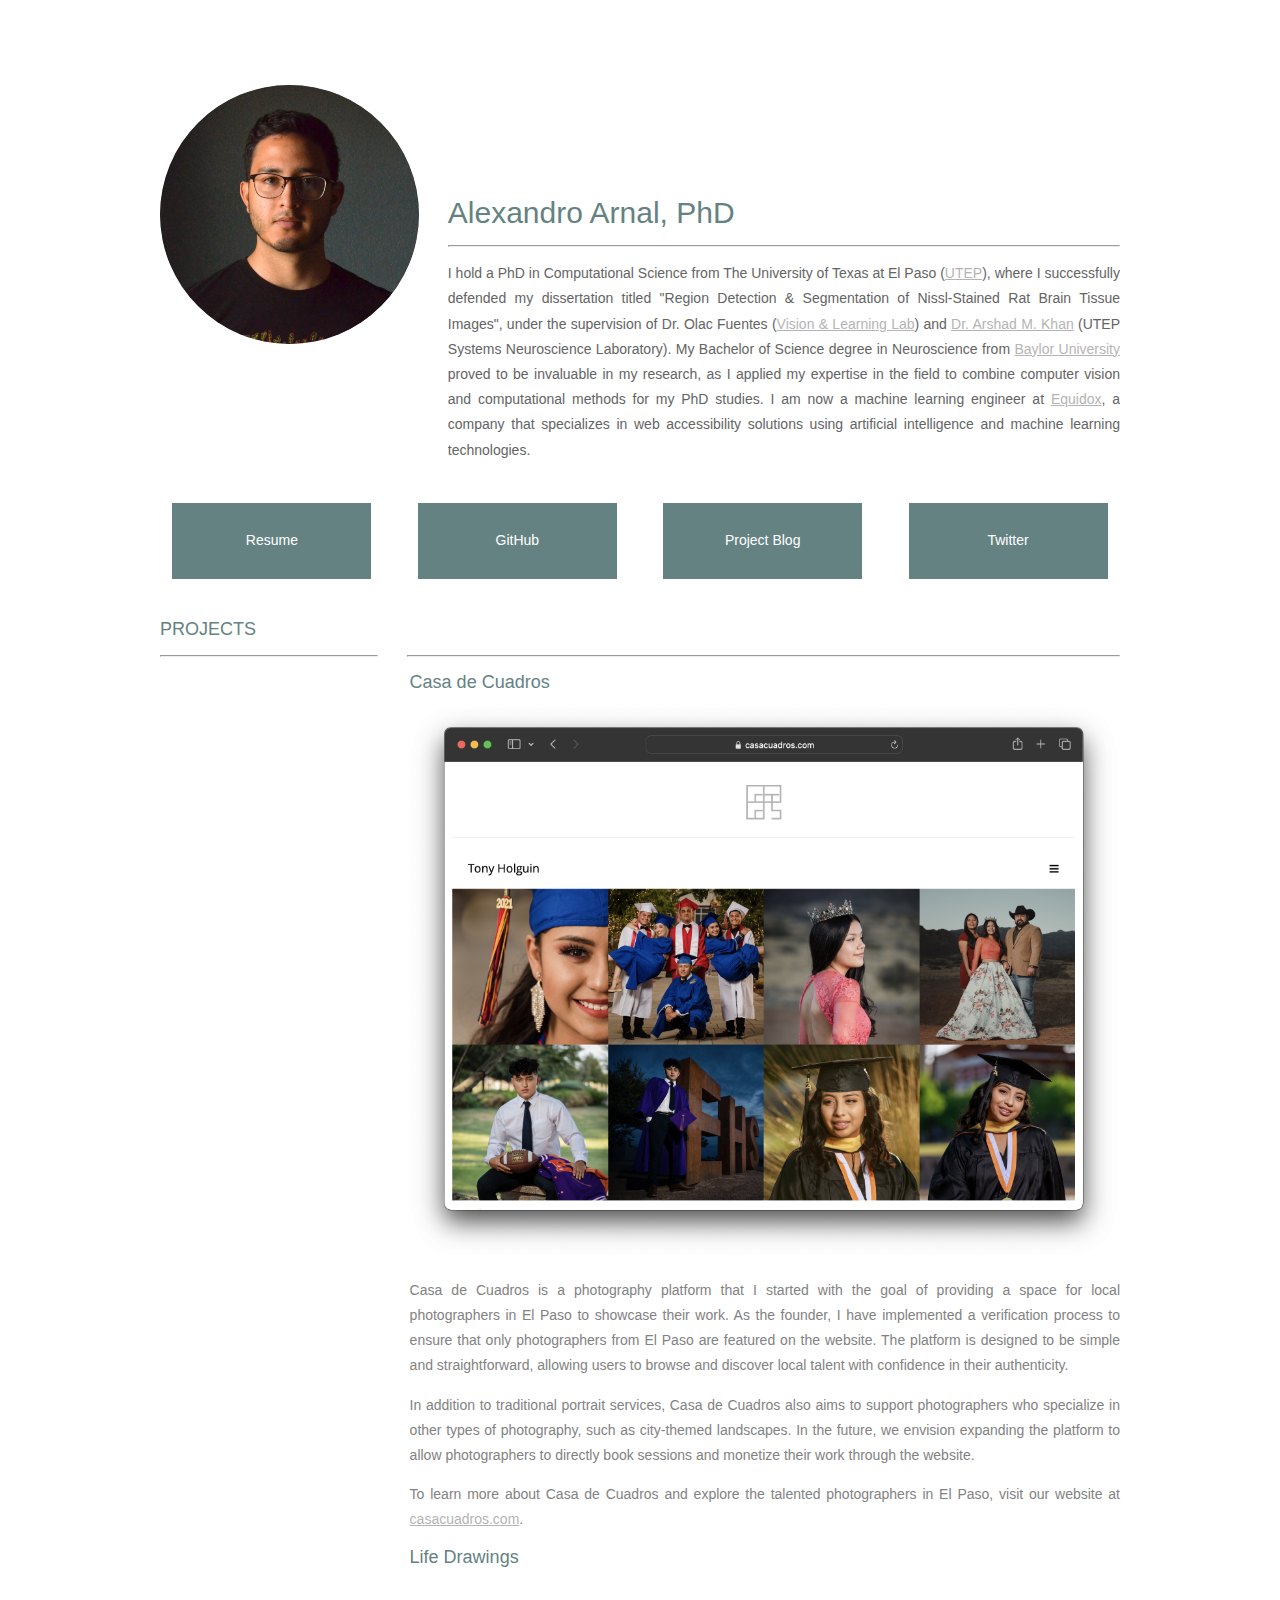
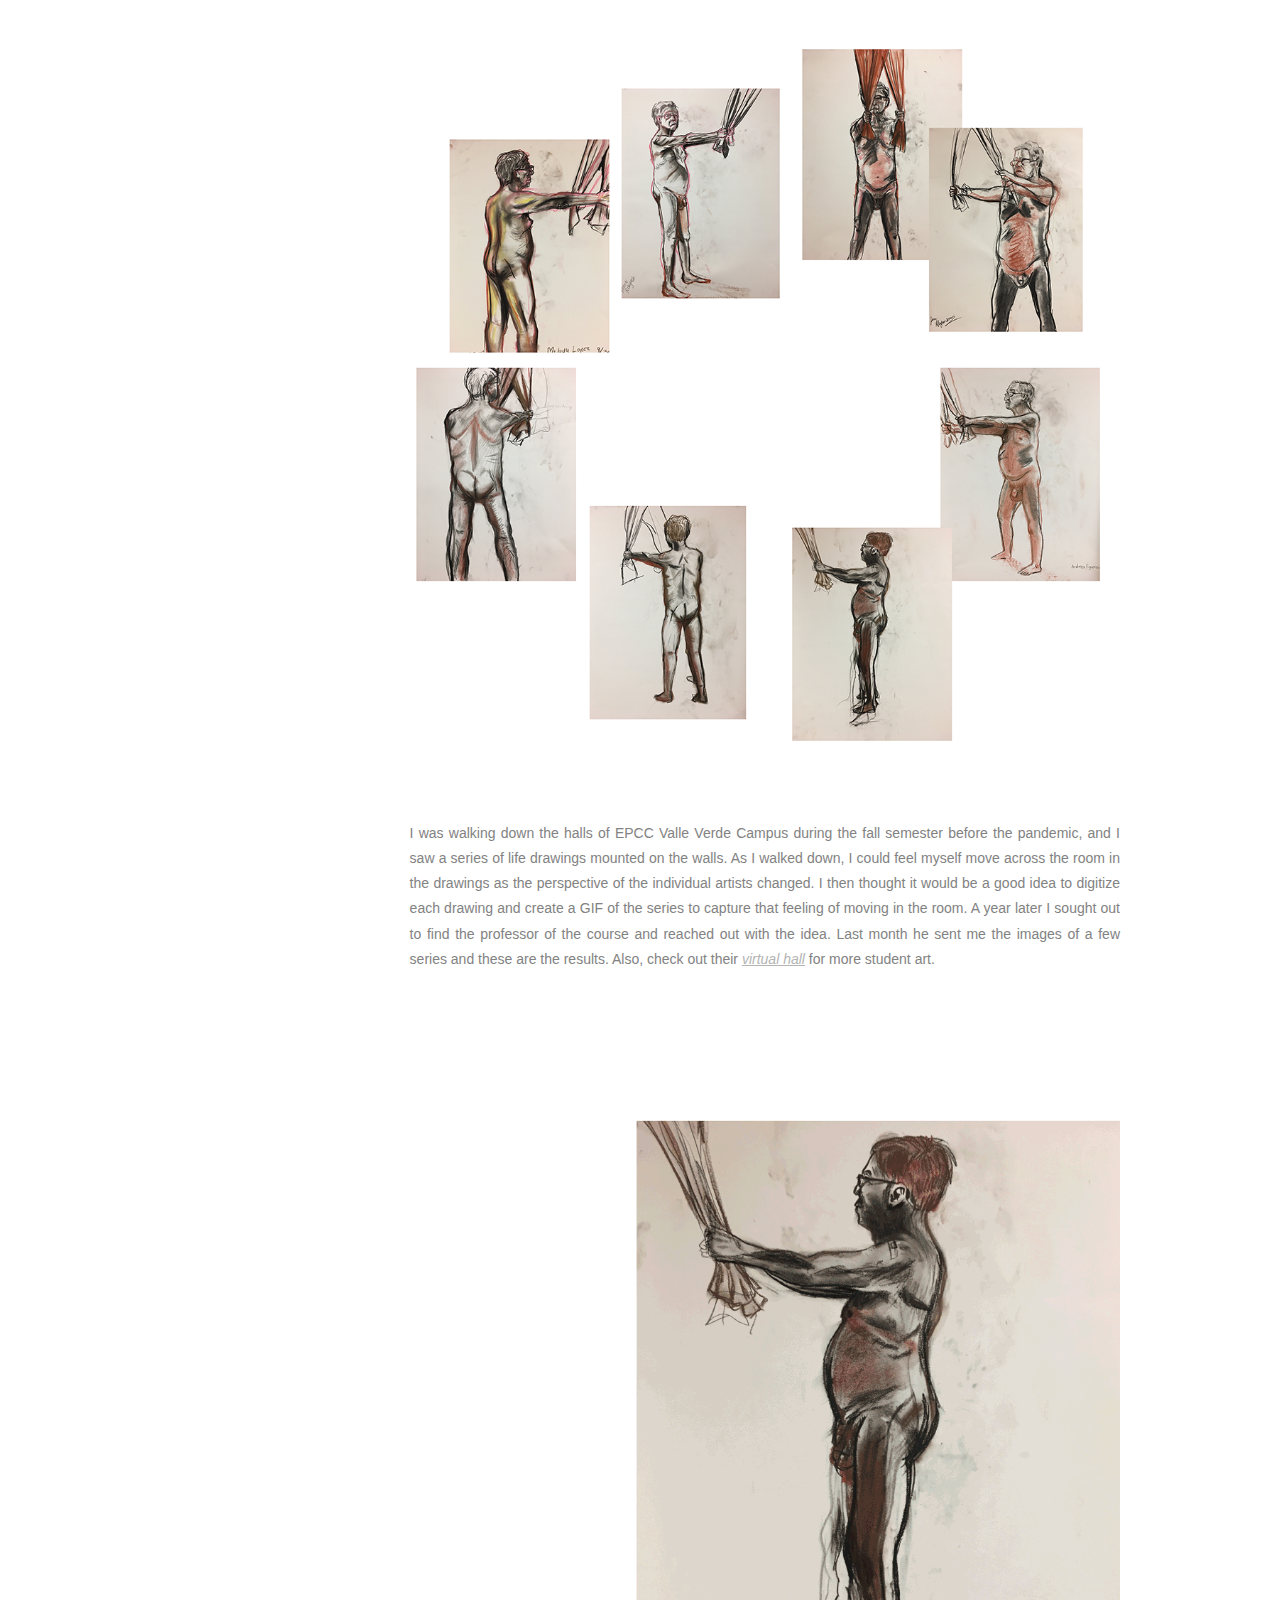
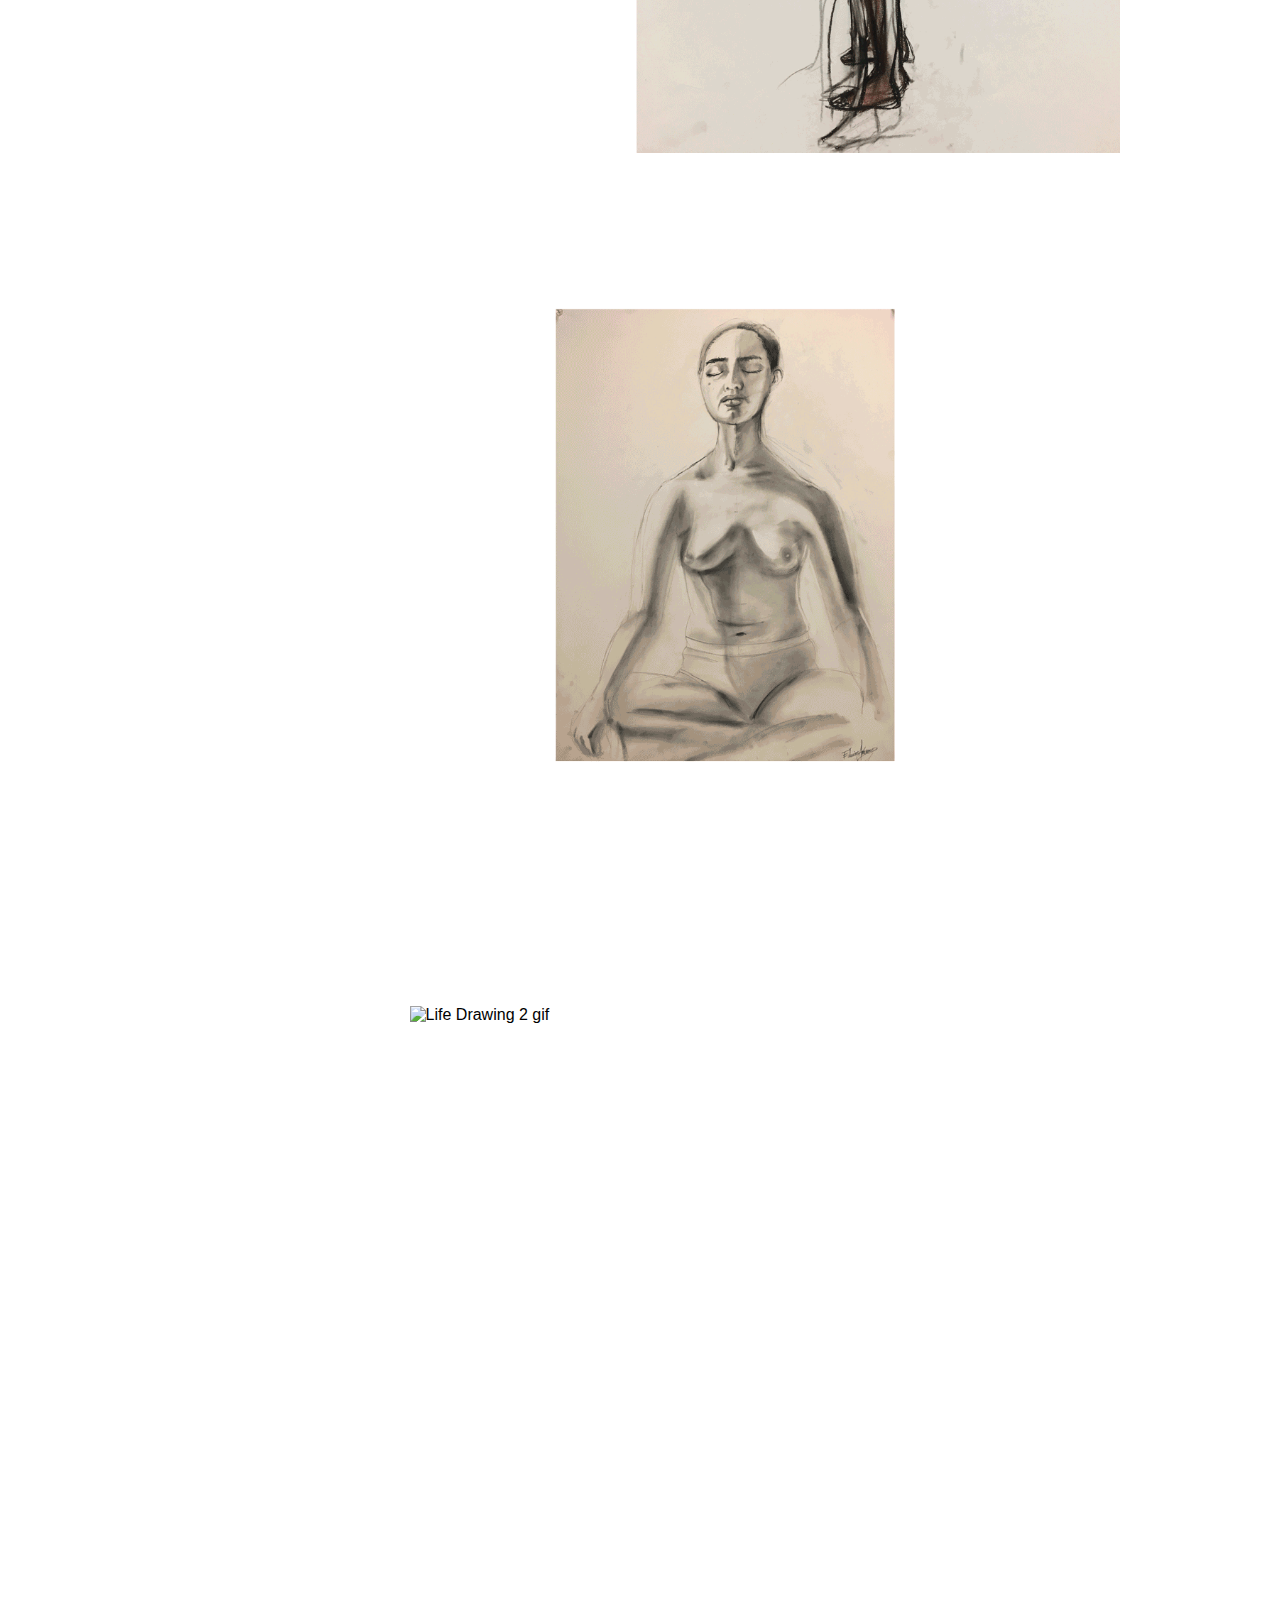
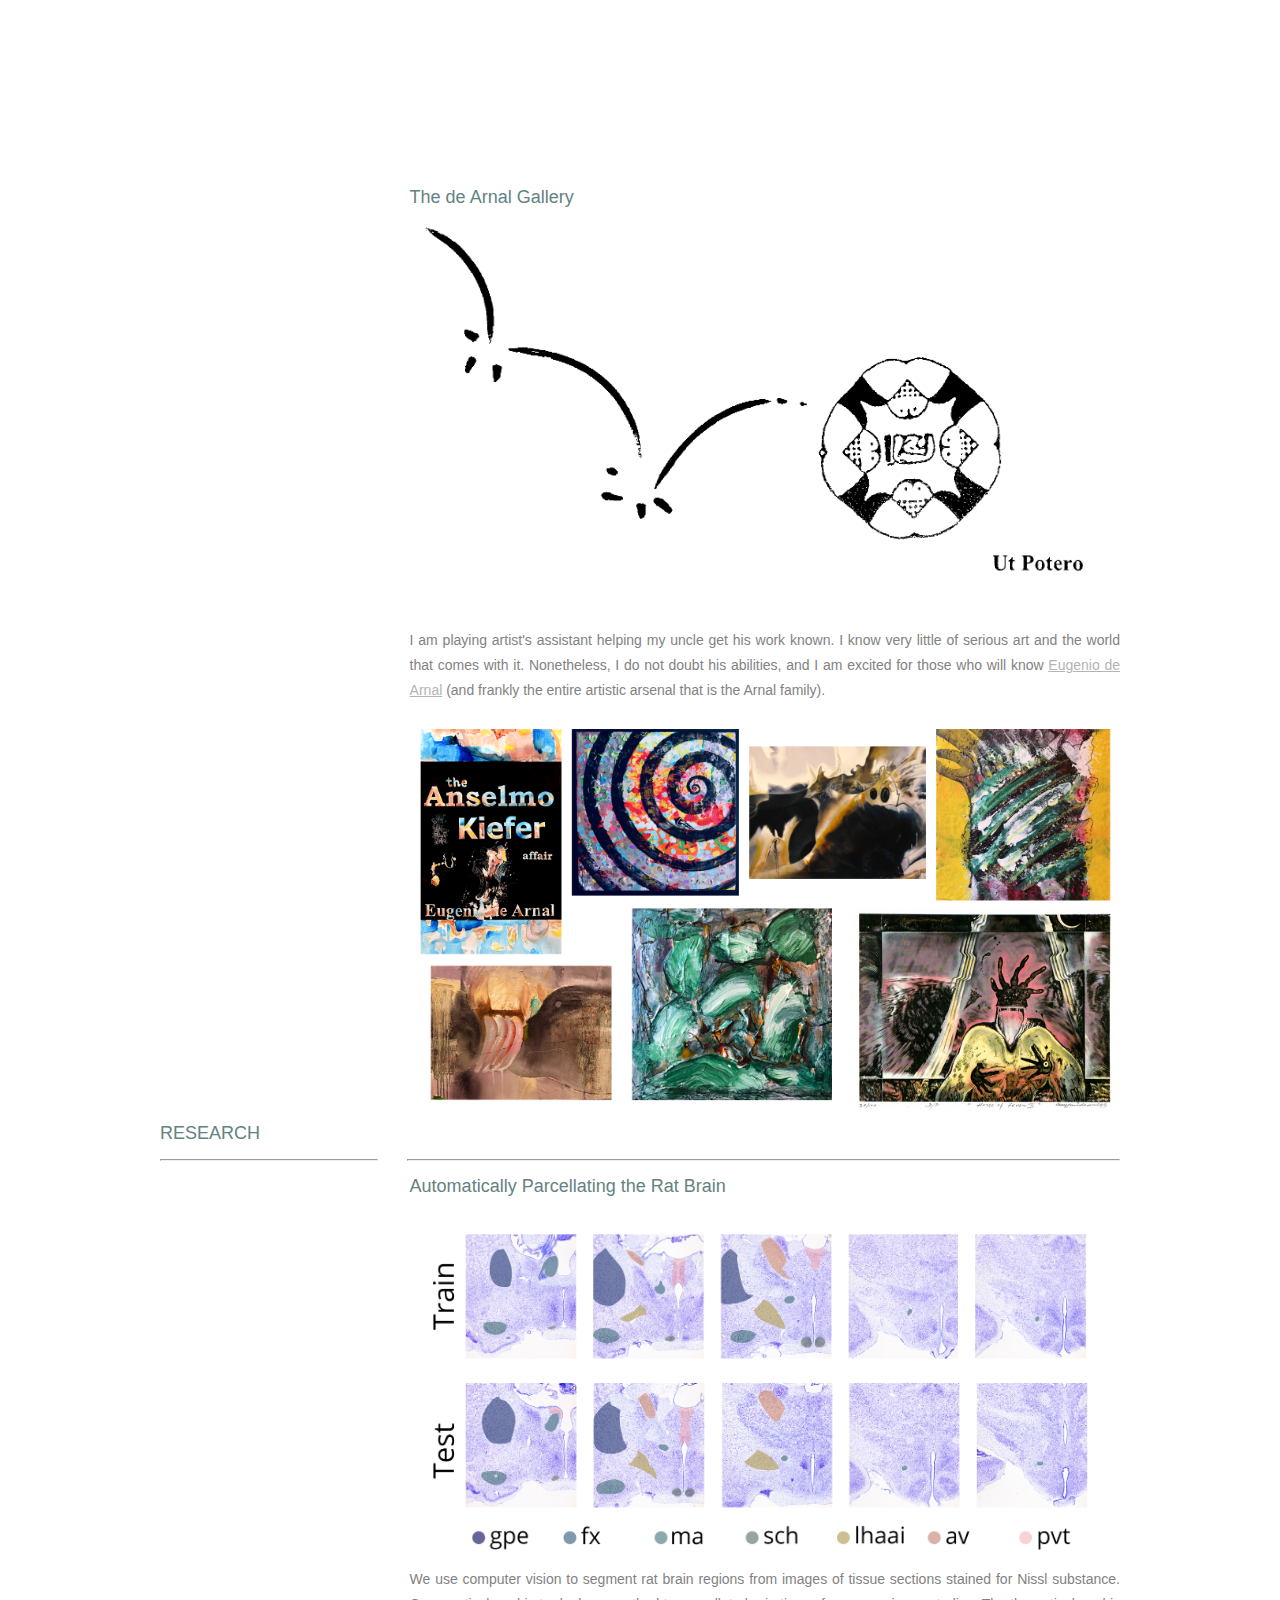
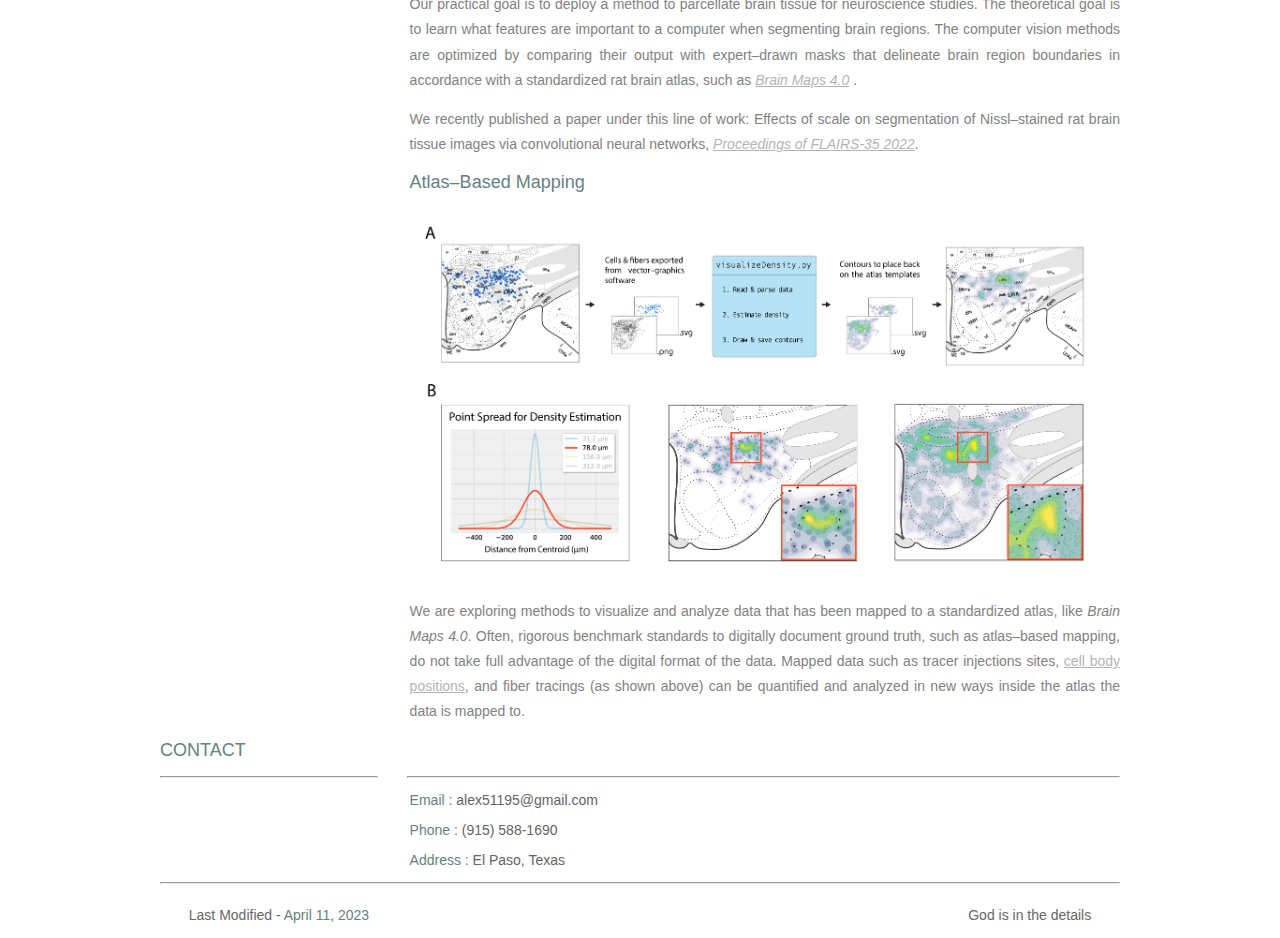
==== index.html @ e26109f3 "fixed image size" ====
<!doctype html>
<html>

<head>

  <!-- Global site tag (gtag.js) - Google Analytics -->
  <script async src="https://www.googletagmanager.com/gtag/js?id=G-720N0DC51M"></script>
  <script>
    window.dataLayer = window.dataLayer || [];
    function gtag() { dataLayer.push(arguments); }
    gtag('js', new Date());

    gtag('config', 'G-720N0DC51M');
  </script>

  <meta charset="UTF-8">
  <meta name="viewport" content="width=device-width, initial-scale=1">
  <meta property="og:title" content="Alexandro Arnal, PhD">
  <meta property="og:description" content="Photography platform for local photographers in El Paso">
  <meta property="og:image" content="icon_full_small.png">
  <meta property="og:image:width" content="1000">
  <meta property="og:image:height" content="630">
  <meta property="og:url" content="https://casacuadros.com">
  <meta property="og:type" content="website">
  
  <title>Alexandro Arnal, PhD</title>
  <link href="aboutPageStyle.css" rel="stylesheet" type="text/css">
  <link rel="icon" type="image/png" href="icon smaller.png">
  <link rel="shortcut icon" type="image/png" href="icon small.png">
  <!--The following script tag downloads a font from the Adobe Edge Web Fonts server for use within the web page. We recommend that you do not modify it.-->
  <script>var __adobewebfontsappname__ = "dreamweaver"</script>
  <script src="http://use.edgefonts.net/montserrat:n4:default;source-sans-pro:n2:default.js"
    type="text/javascript"></script>

  <!--The following script adds a crop to the profile image-->
  <style>
    .profilePhoto {
      width: 200px;
      /* Set the desired width and height for the masked element */
      height: 200px;
      overflow: hidden;
      /* Hide any overflow outside of the masked element */
      border-radius: 50%;
      /* Set the border-radius to 50% to create a circular shape */
      position: relative;
      /* Set the position to relative so that the clipped image stays within the div */
      background-color: transparent;
    }

    .profilePhoto img {
      width: 100%;
      /* Make the image cover the entire div */
      height: 100%;
      object-fit: cover;
      /* Ensure the image maintains its aspect ratio while covering the entire div */
      clip-path: circle(50%);
    }

    .projects4 img {
      max-width: 100%; /* Change this value to a percentage that fits your desired layout */
      margin: auto;
    }
    
  </style>
</head>


<body>
  <!-- Header content -->
  <header>
    <!--  <div class="profileLogo"> 
    <!-- Profile logo. Add a img tag in place of <span>. -->
    <p class="logoPlaceholder">
      <!-- <img src="logoImage.png" alt="sample logo"> --><span>LOGO</span>
    </p>
    <!--  </div>-->
    <div class="profilePhoto">
      <!-- Profile photo -->
      <img src="profilepic1.jpg" alt="Portrait of a man">
    </div>
    <!-- Identity details -->
    <section class="profileHeader">
      <h1>Alexandro Arnal, PhD</h1>
      <!--<h3>God is in the Details</h3>-->
      <hr>
      <p>I hold a PhD in Computational Science from The University of Texas at El Paso (<a href="https://www.utep.edu"
          target="_blank">UTEP</a>), where I successfully defended my dissertation titled "Region Detection &
        Segmentation of Nissl-Stained Rat Brain Tissue Images", under the supervision of Dr. Olac Fuentes (<a
          href="http://vll.cs.utep.edu/index.html" target="_blank">Vision & Learning Lab</a>) and <a
          href="http://works.bepress.com/arshad_m_khan/" target="_blank">Dr. Arshad M. Khan</a> (UTEP Systems
        Neuroscience Laboratory). My Bachelor of Science degree in Neuroscience from <a
          href="https://www.baylor.edu/psychologyneuroscience/" target="_blank">Baylor University</a> proved to be
        invaluable in my research, as I applied my expertise in the field to combine computer vision and computational
        methods for my PhD studies. I am now a machine learning engineer at <a href="https://equidox.co"
          target="_blank">Equidox</a>, a company that specializes in web accessibility solutions using artificial
        intelligence and machine learning technologies.</p>
    </section>

    <!-- Links to Social network accounts -->
    <!--aside class="socialNetworkNavBar"> 
    <div class="socialNetworkNav"> 
      <!-- Add a Anchor tag with nested img tag here -->
    <!--img src="profilepic1.jpg" alt="sample"> </div>
    <div class="socialNetworkNav"> 
      <!-- Add a Anchor tag with nested img tag here -->
    <!--img src="profilepic1.jpg"  alt="sample"> </div>
    <div class="socialNetworkNav"> 
      <!-- Add a Anchor tag with nested img tag here -->
    <!--img src="profilepic1.jpg"  alt="sample"> </div>
    <div class="socialNetworkNav"> 
      <!-- Add a Anchor tag with nested img tag here -->
    <!--img src="profilepic1.jpg"  alt="sample"> </div>
  </aside-->

  </header>
  <!-- content -->
  <section class="mainContent">
    <!-- Contact details -->
    <!-- Links to expore your past projects and download your CV -->
    <aside class="externalResourcesNav">
      <div class="externalResources" style="cursor: pointer;"
        onclick="window.location='https://latente.io/Alex_Arnal_Resume.pdf';" title="Download Resume Link">
        <a>Resume</a>
      </div>
      <span class="stretch"></span>
      <div class="externalResources" style="cursor: pointer;" onclick="window.location='https://github.com/alexarnal';"
        title="GitHub Link"><a>GitHub</a></div>
      <span class="stretch"></span>
      <div class="externalResources" style="cursor: pointer;"
        onclick="window.location='https://sites.google.com/view/project-blogs/blogs';" title="Project Blog Link">
        <a>Project Blog</a>
      </div>
      <span class="stretch"></span>
      <div class="externalResources" style="cursor: pointer;"
        onclick="window.location='https://twitter.com/alexandroarnal';" title="Twitter Link"> <a>Twitter</a> </div>
    </aside>
    <!-- Previous experience details -->
    <!-- <section class="section2">
	  <h2 class="sectionTitle">Videos</h2>
      <hr class="sectionTitleRule">
      <hr class="sectionTitleRule2">
	  <article class="section2Content">
      <div class="responsive">
	  	  <iframe src="https://player.vimeo.com/video/383489993" width="640" height="360" frameborder="0" allow="autoplay; fullscreen" allowfullscreen></iframe>
      </div>
      <div class="responsive">
        <iframe src="https://player.vimeo.com/video/386391937" width="640" height="360" frameborder="0" allow="autoplay; fullscreen" allowfullscreen></iframe>
      </div>
      <div class="responsive">
        <iframe width="640" height="360" src="https://www.youtube.com/embed/BCfzxl6-Dtk" frameborder="0" allow="accelerometer; autoplay; clipboard-write; encrypted-media; gyroscope; picture-in-picture" allowfullscreen></iframe>
      </div>
		
		<!--<iframe width="640" height="380" src="https://www.youtube.com/embed/BCfzxl6-Dtk?controls=0" frameborder="0" allow="accelerometer; autoplay; clipboard-write; encrypted-media; gyroscope; picture-in-picture" allowfullscreen></iframe> --
	  </article>
  </section> -->

    <section class="section2">
      <h2 class="sectionTitle">Projects</h2>
      <hr class="sectionTitleRule">
      <hr class="sectionTitleRule2">
      <!-- Second Title & company details  -->
      <article class="section2Content">
        <h2 class="sectionContentTitle">Casa de Cuadros</h2>
        <div class="projects4">
          <img src="casadecuadros.png" alt="Images with segmented brain regions">
        </div>
        <p class="sectionContent">Casa de Cuadros is a photography platform that I started with the goal of providing a
          space for local photographers in El Paso to showcase their work. As the founder, I have implemented a
          verification process to ensure that only photographers from El Paso are featured on the website. The platform
          is designed to be simple and straightforward, allowing users to browse and discover local talent with
          confidence in their authenticity.</p>
        <p class="sectionContent">In addition to traditional portrait services, Casa de Cuadros also aims to support
          photographers who specialize in other types of photography, such as city-themed landscapes.
          In the future, we envision expanding the platform to allow photographers to directly book sessions and
          monetize their work through the website.</p>
        <p class="sectionContent">To learn more about Casa de Cuadros and explore the talented photographers in El Paso,
          visit our website at <a href="https://casacuadros.com" target="_blank">casacuadros.com</a>.</p>
      </article>

      <article class="section2Content">
        <h2 class="sectionContentTitle">Life Drawings</h2>
        <div class="projects">
          <img src="Set-3.png" alt="Life Drawing 1 Circle">
        </div>
        <p class="sectionContent">
          I was walking down the halls of EPCC Valle Verde Campus during the fall semester before the pandemic, and I
          saw a series of life drawings mounted on the walls. As I walked down, I could feel myself move across the room
          in the drawings as the perspective of the individual artists changed. I then thought it would be a good idea
          to digitize each drawing and create a GIF of the series to capture that feeling of moving in the room. A year
          later I sought out to find the professor of the course and reached out with the idea. Last month he sent me
          the images of a few series and these are the results. Also, check out their <a
            href="https://othercreature.wixsite.com/mysite" target="_blank"><i>virtual hall</i></a> for more student
          art.
        </p>
        <div class="projects">
          <img src="Set-3.gif" alt="Life Drawing 3 gif">
        </div>
        <div class="projects">
          <img src="Set-1.gif" alt="Life Drawing 1 gif">
        </div>
        <div class="projects">
          <img src="Set-2.gif" alt="Life Drawing 2 gif">
        </div>

        <!--<iframe width="640" height="380" src="https://www.youtube.com/embed/BCfzxl6-Dtk?controls=0" frameborder="0" allow="accelerometer; autoplay; clipboard-write; encrypted-media; gyroscope; picture-in-picture" allowfullscreen></iframe> -->
      </article>

      <article class="section2Content">
        <h2 class="sectionContentTitle">The de Arnal Gallery</h2>
        <div class="projects3">
          <img src="ut potero copy.png" alt="ut potero">
        </div>
        <p class="sectionContent">
          I am playing artist's assistant helping my uncle get his work known. I know very little of serious art and the
          world that comes with it. Nonetheless, I do not doubt his abilities, and I am excited for those who will know
          <a href="https://thedearnalgallery.com" target="_blank">Eugenio de Arnal</a> (and frankly the entire artistic
          arsenal that is the Arnal family).
        </p>
        <div class="projects3">
          <img src="deArnal1.png" alt="deArnal's Work">
        </div>


        <!--<iframe width="640" height="380" src="https://www.youtube.com/embed/BCfzxl6-Dtk?controls=0" frameborder="0" allow="accelerometer; autoplay; clipboard-write; encrypted-media; gyroscope; picture-in-picture" allowfullscreen></iframe> -->
      </article>

    </section>

    <section class="section2">
      <h2 class="sectionTitle">Research</h2>
      <hr class="sectionTitleRule">
      <hr class="sectionTitleRule2">
      <!-- First Title & company details  -->
      <article class="section2Content">
        <h2 class="sectionContentTitle">Automatically Parcellating the Rat Brain</h2>
        <div class="projects1">
          <img src="parcel_set.png" alt="Images with segmented brain regions">
        </div>
        <p class="sectionContent"> We use computer vision to segment rat brain regions from images of tissue sections
          stained for Nissl substance. Our practical goal is to deploy a method to parcellate brain tissue for
          neuroscience studies. The theoretical goal is to learn what features are important to a computer when
          segmenting brain regions. The computer vision methods are optimized by comparing their output with
          expert–drawn masks that delineate brain region boundaries in accordance with a standardized rat brain atlas,
          such as <a href="http://larrywswanson.com/?page_id=901" target="_blank"><i>Brain Maps 4.0</i></a> . </p>
        <p class="sectionContent"> We recently published a paper under this line of work: Effects of scale on
          segmentation of Nissl–stained rat brain tissue images via convolutional neural networks,
          <a href="https://tlhlxojs02-prd.flvc.org/FLAIRS/article/view/130727" title="Arnal, 2022"><i>Proceedings of
              FLAIRS-35 2022</i></a>.
        </p>

      </article>
      <!-- Second Title & company details  -->
      <article class="section2Content">
        <h2 class="sectionContentTitle">Atlas–Based Mapping</h2>
        <div class="projects2">
          <img src="densityMapFlow.png" alt="Images with segmented brain regions">
        </div>
        <p class="sectionContent"> We are exploring methods to visualize and analyze data that has been mapped to a
          standardized atlas, like <i>Brain Maps 4.0</i>. Often, rigorous benchmark standards to digitally document
          ground truth, such as atlas–based mapping, do not take full advantage of the digital format of the data.
          Mapped data such as tracer injections sites, <a href="https://firstflaskapparnal.herokuapp.com"
            target="_blank">cell body positions</a>, and fiber tracings (as shown above) can be quantified and analyzed
          in new ways inside the atlas the data is mapped to.</p>
      </article>
      <!--article class="section2Content">
      <h2 class="sectionContentTitle"><a href="https://sites.google.com/view/project-blogs/" target="_blank">View Project Blog</a></h2>
    </article-->
      <!-- Replicatde the above Div block to add more title and company details -->

    </section>

    <section class="section1">
      <h2 class="sectionTitle">Contact</h2>
      <hr class="sectionTitleRule">
      <hr class="sectionTitleRule2">
      <div class="section1Content">
        <p><span>Email :</span> alex51195@gmail.com</p>
        <p><span>Phone :</span> (915) 588-1690</p>
        <p><span>Address :</span> El Paso, Texas</p>
      </div>
    </section>
  </section>
  <footer>
    <hr>
    <p class="footerDisclaimer">Last Modified - <span>April 11, 2023</span></p>
    <p class="footerNote">God is in the details</p>
  </footer>
</body>

</html>
---- aboutPageStyle.css ----
@charset "utf-8";
/* Global Styles */

body {
	margin-left: auto;
	margin-right: auto;
	width: 92%;
	max-width: 960px;
	padding-left: 2.275%;
	padding-right: 2.275%;
}
a:link {
  color: rgba(180,180,180,1.00);
}

/* visited link */
a:visited {
  color: rgba(100,130,130,1.00);
}

/* mouse over link */
a:hover {
  color: rgba(100,100,100,1.00);
}

/* selected link */
a:active {
  color: blue;
}
/* Header */
header {
	text-align: center;
	display: block;
}
header .profileLogo .logoPlaceholder {
	background-color: rgba(100,100,100,1.00);
	width: 187px;
	text-align: center;
}
header .logoPlaceholder span {
	width: 80px;
	height: 22px;
	font-family: 'ProximaNova', sans-serif;
	color: rgba(255,255,255,1.00);
	font-size: 30px;
	font-weight: 100;/*700*/
	line-height: 53px;
}
header .profilePhoto {
	background-color: rgba(100,100,100,1.00);
	width: 259px;
	border-radius: 50%;
	height: 259px;
	clear: both;
}
header .profileHeader h1 {
	font-family: 'ProximaNova', sans-serif;
	color: rgba(100,130,130,1.00);
	font-size: 30px;
	font-weight: 100;/*700*/
	line-height: 24px;
}
header .profileHeader h3 {
	font-family: sans-serif;
	color: rgba(100,100,100,1.00);
	font-size: 16px;
	font-weight: 100;/*700*/
	line-height: 24px;
}
hr {
	background-color: rgba(100,100,100,1.00);
	height: 0.01px;
}
header .profileHeader p {
	font-family: sans-serif;
	color: rgba(100,100,100,1.00);
	font-size: 14px;
	font-weight: 100;/*400*/
	line-height: 1.8;
	overflow-y: auto;
}
header .socialNetworkNavBar {
	text-align: center;
	display: block;
	margin-top: 60px;
	clear: both;
}
header .socialNetworkNavBar .socialNetworkNav {
	border-radius: 50%;
	cursor: pointer;
}
header .socialNetworkNavBar .socialNetworkNav img:hover {
	opacity: 0.5;
}
.responsive {
  position: relative;
  width: 100%;
  height: 0;
  padding-bottom: 56.25%; 
  margin-bottom:5%;
  margin-top:5%; /* 16:9 Aspect Ratio (divide 9 by 16 = 0.5625) */
}



/* Then style the iframe to fit in the container div with full height and width */
.responsive iframe {
  position: absolute;
  width: 100%;
  height: 100%;
}

.projects {
  position: relative;
  width: 100%;
  height: auto;
  padding-bottom: 100%;
  margin-bottom:10%;
  margin-top:10%;
}
.projects img {
  position: absolute;
  width: 100%;
  height: auto; /* = width for a 1:1 aspect ratio */
  
}

.projects1 {
  position: relative;
  width: 100%;
  
  padding-bottom: 48%;
}
.projects1 img {
  position: absolute;
  width: 100%;
  height: auto; /* = width for a 1:1 aspect ratio */
  
}

.projects2 {
  position: relative;
  width: 100%;
  
  padding-bottom: 53%;
}
.projects2 img {
  position: absolute;
  width: 100%;
  height: auto; /* = width for a 1:1 aspect ratio */
  
}

.projects3 {
  position: relative;
  width: 100%;
  padding-bottom: 55%;
}
.projects3 img {
  position: absolute;
  width: 100%;
  height: auto; /* = width for a 1:1 aspect ratio */
  
}

/* Main Content sections */
.mainContent .section1 {
	display: block;
}
.section1 .sectionTitle, .section2 .sectionTitle {
	font-family: 'ProximaNova', sans-serif;
	color: rgba(100,130,130,1.00);
	font-size: 18px;
	font-weight: 100;/*700*/
	text-transform: uppercase;
}
.section1 .sectionTitleRule, .section2 .sectionTitleRule {
	margin: 0 3% 0 0;
	float: left;
	clear: both;
}
.section1 .sectionTitleRule2, .section2 .sectionTitleRule2 {
	background-color: rgba(100,100,100,1.00);/*208,207,207*/
	height: 0.01px;
	padding: 0px;
}
.mainContent .section1 .section1Content {
	font-family: ProximaNova;
	font-size: 14px;
	font-weight: 100;
	color: rgba(100,100,100,1.00);
}
.mainContent .section1 .section1Content span {
	color: rgba(100,130,130,1.00);
	font-family: sans-serif;
}
.section2 .sectionContentTitle {
	font-family: sans-serif;
	color: rgba(100,130,130,1.00);
	font-size: 18px;
	font-weight: 300;/*700*/
}
.section2 .sectionContentSubTitle {
	font-family: sans-serif;
    
	/*color: rgba(146,146,146,1.00);*/
	color: rgba(100,130,130,1.00);
	font-size: 14px;
	font-weight: 100;/*400*/
}
.section2 .sectionContent {
	font-family: sans-serif;
	color: rgba(130,130,130,1.00);
	font-size: 14px;
	font-weight: 100;/*400*/
	line-height: 1.8;
  text-align: justify
}
.mainContent {
	display: block;
  
}
.mainContent .externalResourcesNav .externalResources {
	background-color: rgba(100,130,130,1.00);
	display: inline-block;
	text-align: center;
	margin-top: 0px;
	padding-top: 3%;
	cursor: pointer;
}
.mainContent .externalResourcesNav .externalResources:hover {
	background-color: rgba(153,153,153,1.00);
}
.externalResourcesNav .externalResources a {
	font-family: 'ProximaNova', sans-serif;
	color: rgba(255,255,255,1.00);
	font-size: 14px;
	font-weight: 100;/*400*/
	line-height: 18px;
	text-decoration: none;
}
.stretch {
	content: '';
	display: inline-block;
	margin-left: 2%;
	margin-right: 2%;
  
}
/* Footer */
footer .footerDisclaimer {
	font-family: sans-serif;
	font-size: 14px;
	line-height: 18px;
	color: rgba(104,103,103,1.00);
	font-weight: 100;/*700*/
}
footer .footerDisclaimer span {
	color: rgba(100,130,130,1.00);
	font-weight: 100;/*400*/
}
footer .footerNote {
	font-family: sans-serif;
	font-size: 14px;
	line-height: 18px;
	color: rgba(104,103,103,1.00);
	font-weight: 100;/*700*/
}
footer .footerNote span {
	color: rgba(181,178,178,1.00);
	font-weight: 100;/*400*/
}

/* Media query for Mobile devices*/
@media only screen and (min-width : 285px) and (max-width : 480px) {
/* Header */
header {
	width: 100%;
	float: none;
  
}
header .profileLogo .logoPlaceholder {
	display: inline-block;
}
header .profilePhoto {
	display: inline-block;
}
header .profileHeader {
	text-align: center;
	margin-top: 10%;
  
}
header .profileHeader p {
	text-align: justify
}
header .socialNetworkNavBar {
	text-align: center;
	display: block;
	margin-top: 60px;
	clear: both;
	margin-bottom: 15%;
}
header .socialNetworkNavBar .socialNetworkNav {
	width: 60px;
	height: 60px;
	display: inline-block;
	margin-right: 23px;
}

/* Main content sections */
.mainContent .section1 {
	text-align: center;
	margin-bottom: 10%;
}
.section1 .section1Title, .section2 .section1Title {
	text-align: center;
}
.section1 .sectionTitleRule, .section2 .sectionTitleRule {
	width: 100%;
}
.section1 .sectionTitleRule2, .section2 .sectionTitleRule2 {
	display: none;
}
.mainContent .section1 .section1Content {
	display: inline-block;
	text-align: left;
	font-family: sans-serif;
}
.mainContent .section2 {
	display: block;
	text-align: center;
}
.section2 .section2Content {
	margin-top: 10%;
	text-align: justify;
	margin-bottom: 10%;
}
.mainContent .externalResourcesNav {
	margin-bottom: 10%;
}
.mainContent .externalResourcesNav .externalResources {
	width: 100%;
	height: 35px;
  
}
/* Footer */
footer {
	display: block;
	text-align: center;
	font-family: sans-serif;
}
}

/* Media Query for Tablets */
@media only screen and (min-width : 481px) and (max-width : 1024px) {
/* Header */
header {
	width: 100%;
	float: none;
}
header .profileLogo .logoPlaceholder {
	display: inline-block;
	font-family: 'ProximaNova', sans-serif;
  
}
header .profilePhoto {
	float: left;
	clear: both;
	margin-right: 3%;
	margin-top: 5%;
}
header .profileHeader {
	text-align: justify;
	margin-top: 7%;
}
header .socialNetworkNavBar .socialNetworkNav {
	width: 74px;
	height: 74px;
	display: inline-block;
	margin-right: 23px;
}
/* Main content and sections */
.section1 .section1Title, .section2 .section1Title {
	text-align: center;
}
.section1 .sectionTitleRule, .section2 .sectionTitleRule {
	width: 100%;
}
.section1 .sectionTitleRule2, .section2 .sectionTitleRule2 {
	display: none;
}
.mainContent .section1 .section1Content {
	display: block;
	margin: 0% 0% 0% 20%;
	font-family: sans-serif;
	margin-top: 5%;
	margin-bottom: 5%;
}
.mainContent .section2 {
	clear: both;
}
.section2 .section2Content {
	padding: 0px;
	margin-left: 20%;
	font-family: sans-serif;
	margin-top: 5%;
	margin-bottom: 5%;
}
.mainContent .externalResourcesNav {
	margin-left: 20%;
	margin-top: 40px;
	margin-bottom: 40px;
	text-align: center;
	padding-top: 0px;
	clear: both;
}
.mainContent .externalResourcesNav .externalResources {
	width: 199px;
	height: 48px;
	margin-top: 5%;
}
/* Footer */
footer .footerDisclaimer {
	float: left;
	margin-left: 3%;
	font-family: sans-serif;
}
footer .footerNote {
	float: right;
	margin-right: 3%;
	font-family: sans-serif;
}
}

/* Desktops and laptops  */
@media only screen and (min-width:1025px) {
/* Header */
header .profileLogo .logoPlaceholder {
	float: left;
	margin-bottom: 50px;
}
header .profilePhoto {
	float: left;
	clear: both;
	margin-right: 3%;
}
header .profileHeader {
	text-align: justify;
	padding-top: 10%;
}
header .socialNetworkNavBar .socialNetworkNav {
	width: 74px;
	height: 74px;
	display: inline-block;
	margin-right: 23px;
}
/* Main content sections */
.section1 .sectionTitleRule, .section2 .sectionTitleRule {
	width: 22.5%;
}
.mainContent .section1 .section1Content {
	display: block;
	margin-top: 0%;
	margin-right: 0%;
	margin-left: 26%;
	margin-bottom: 0%;
	font-family: sans-serif;
}
.mainContent .section2 {
	clear: both;
}
.section2 .section2Content {
	padding: 0px;
	margin-left: 26%;
	font-family: sans-serif;
}
.mainContent .externalResourcesNav {
	margin-top: 40px;
	margin-bottom: 40px;
	text-align: center;
	padding-top: 0px;
	clear: both;
}
.mainContent .externalResourcesNav .externalResources {
	width: 199px;
	height: 48px;
}
/* Footer */
footer .footerDisclaimer {
	float: left;
	margin-left: 3%;
	font-family: sans-serif;
}
footer .footerNote {
	float: right;
	margin-right: 3%;
	font-family: sans-serif;
}
}
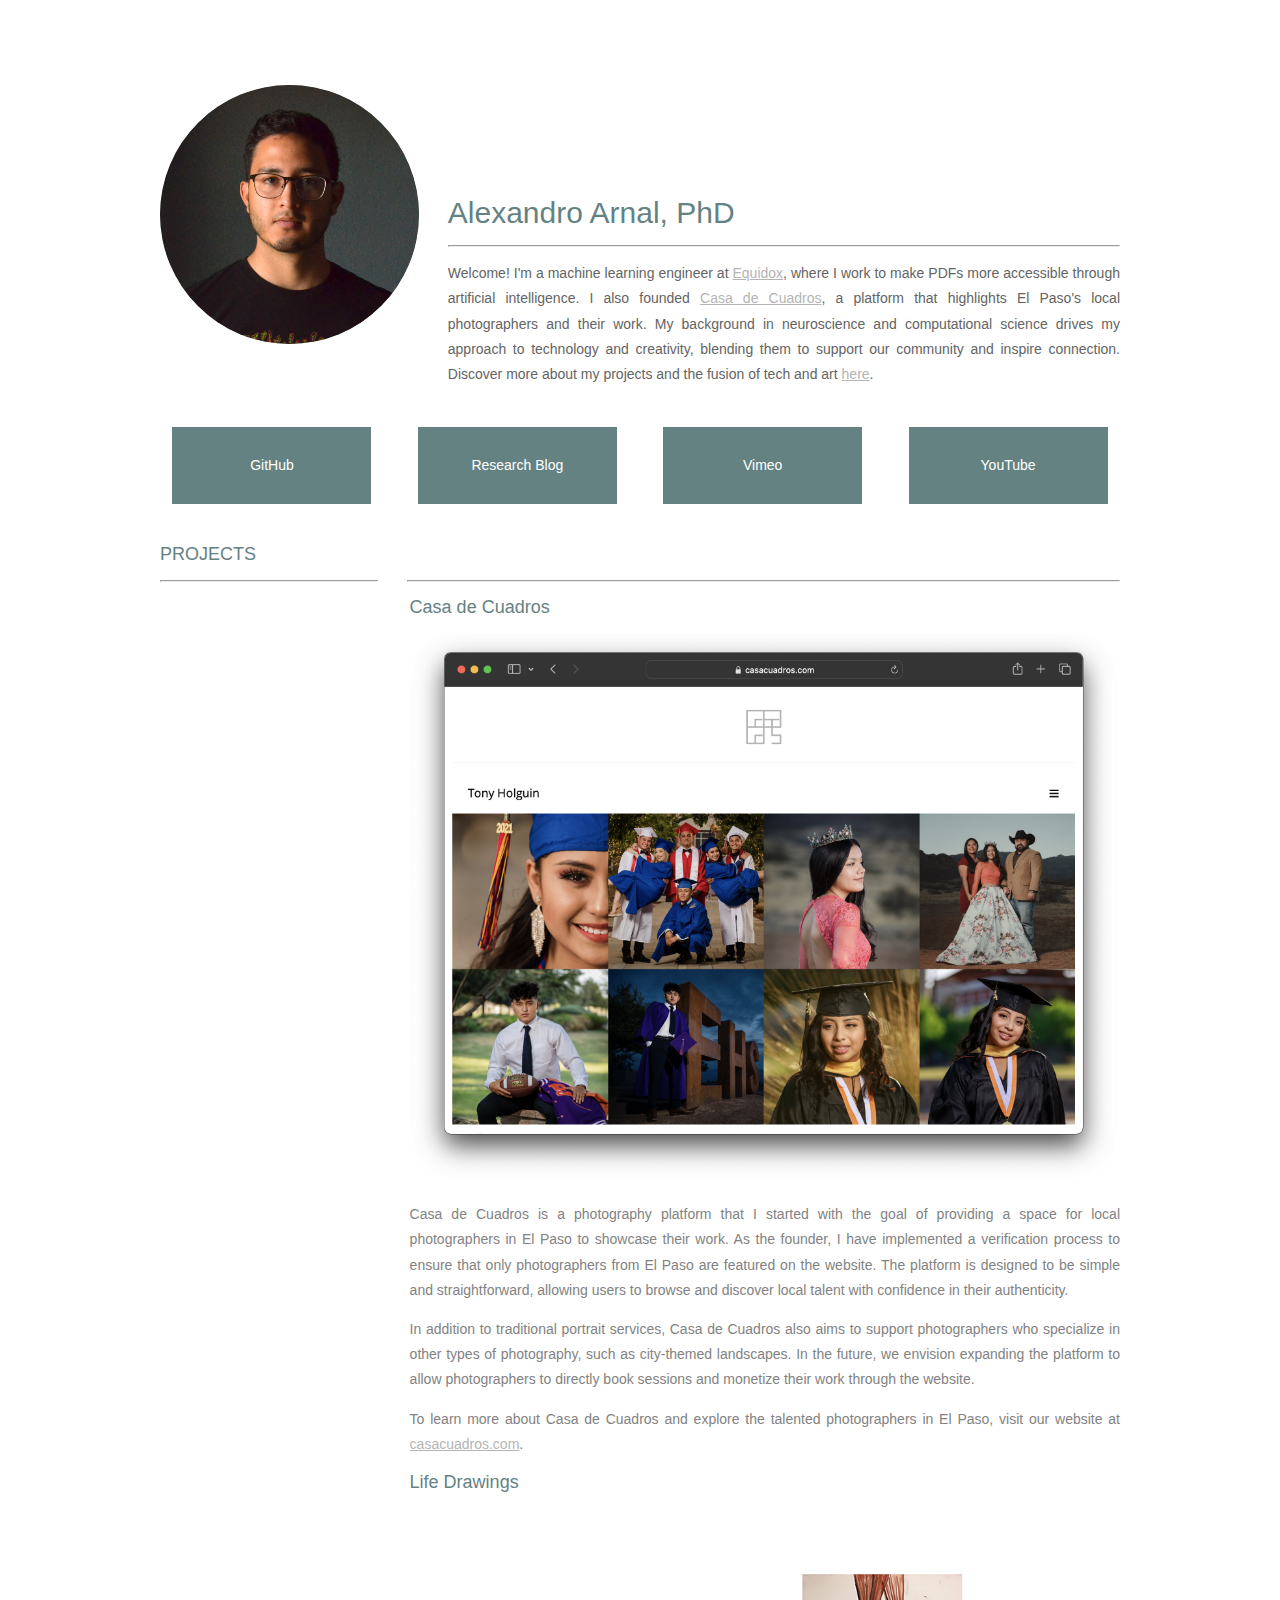
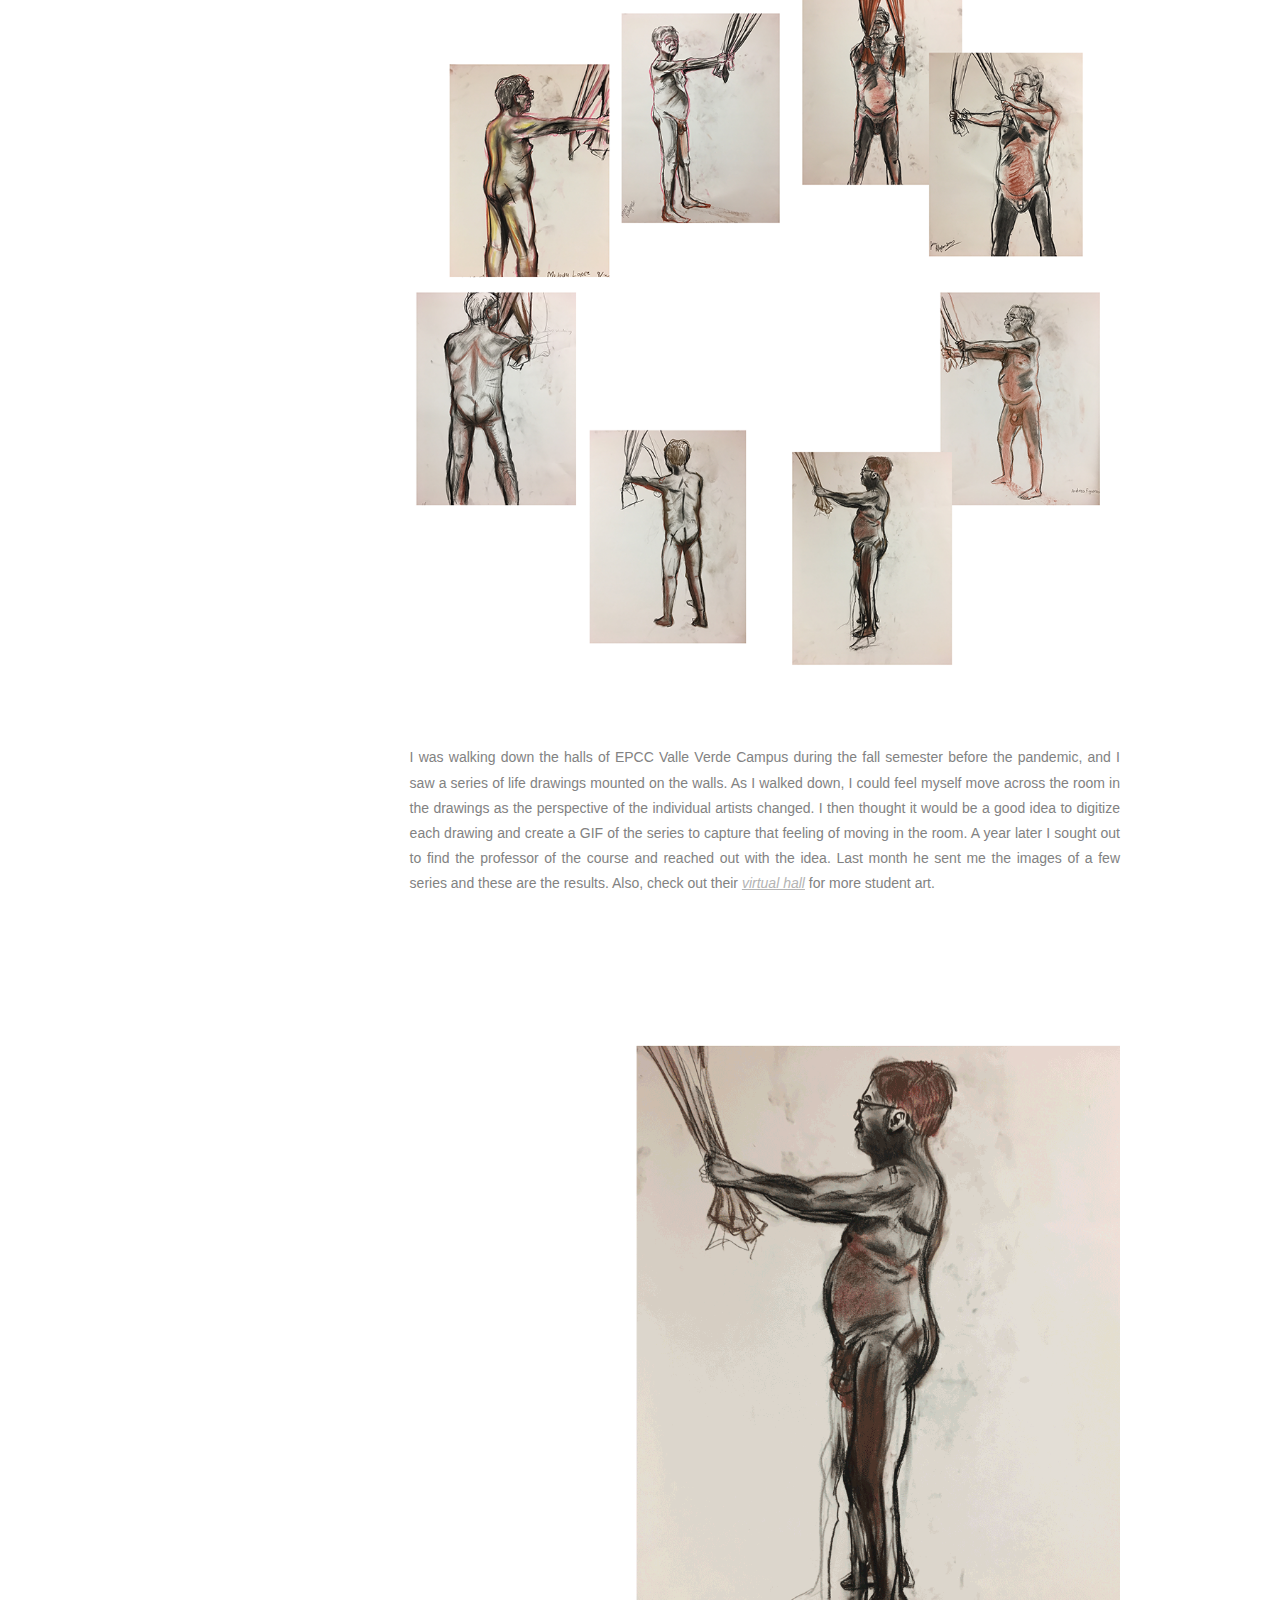
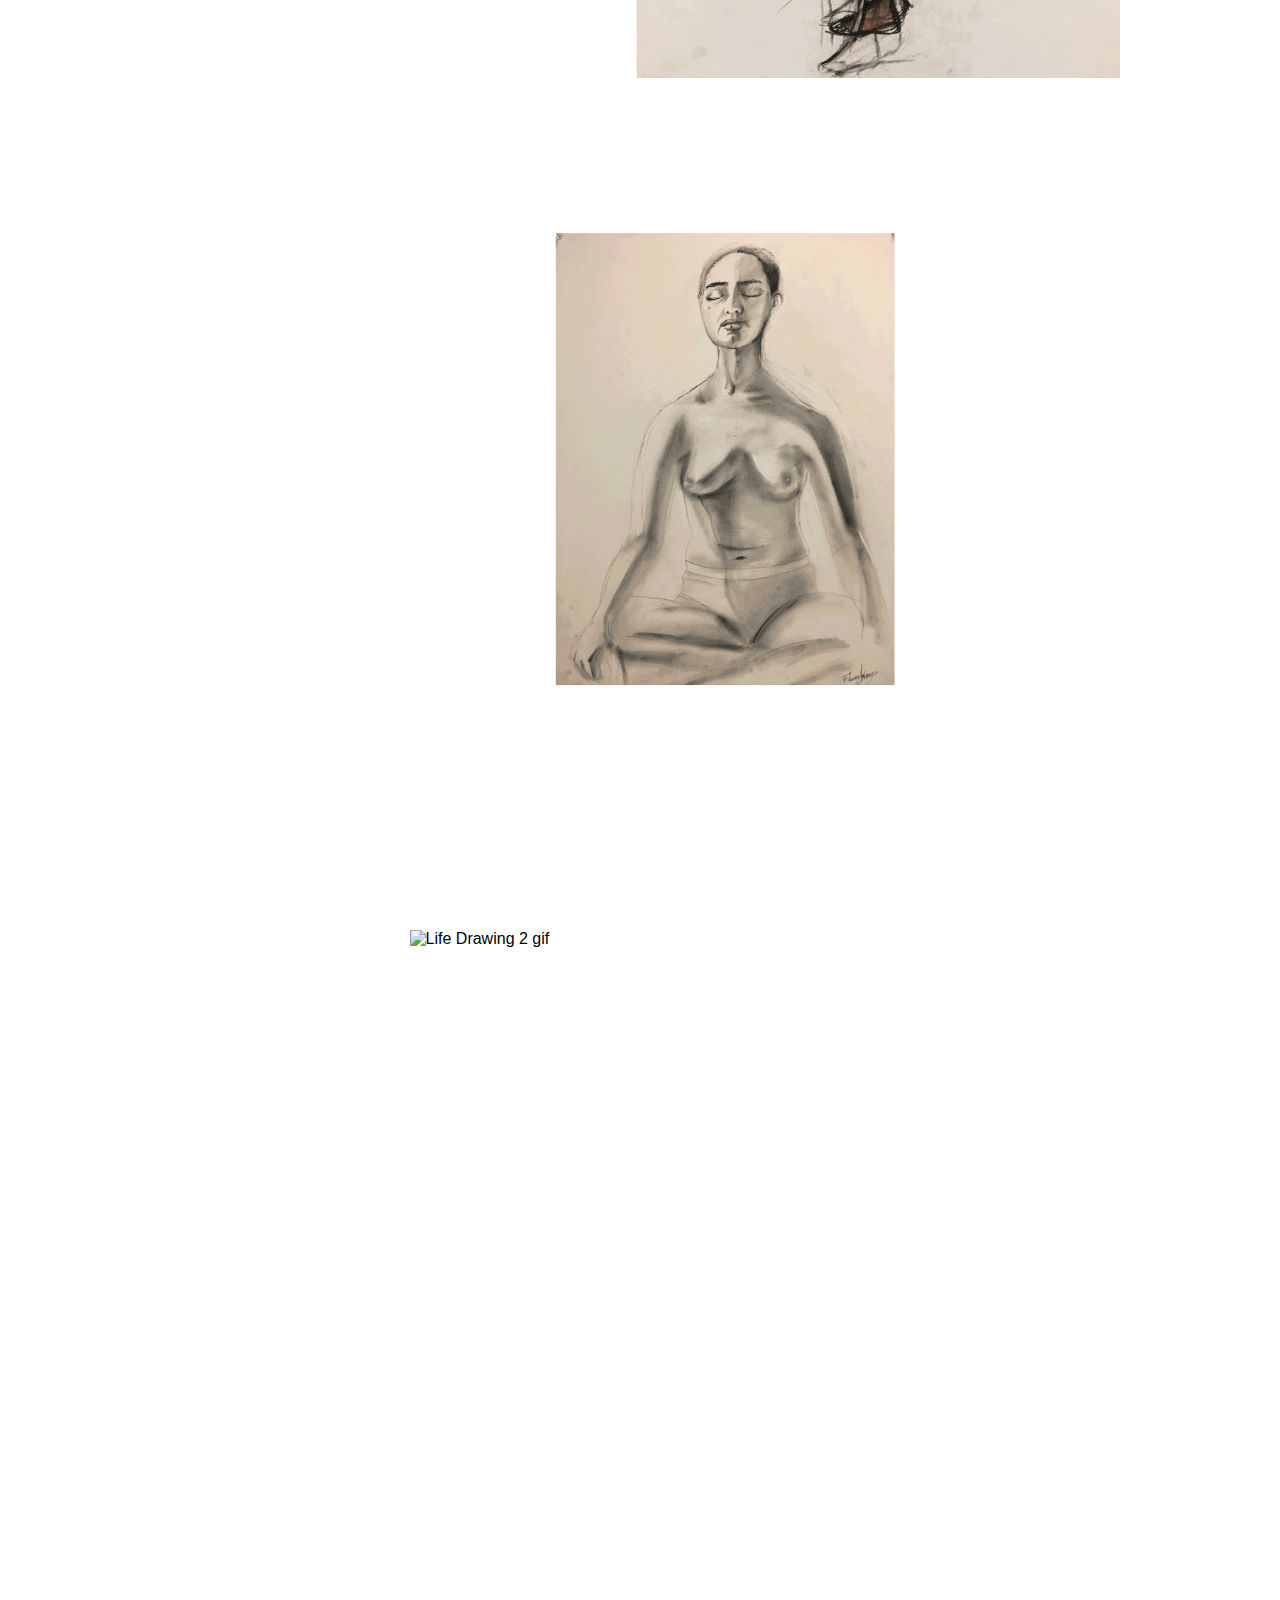
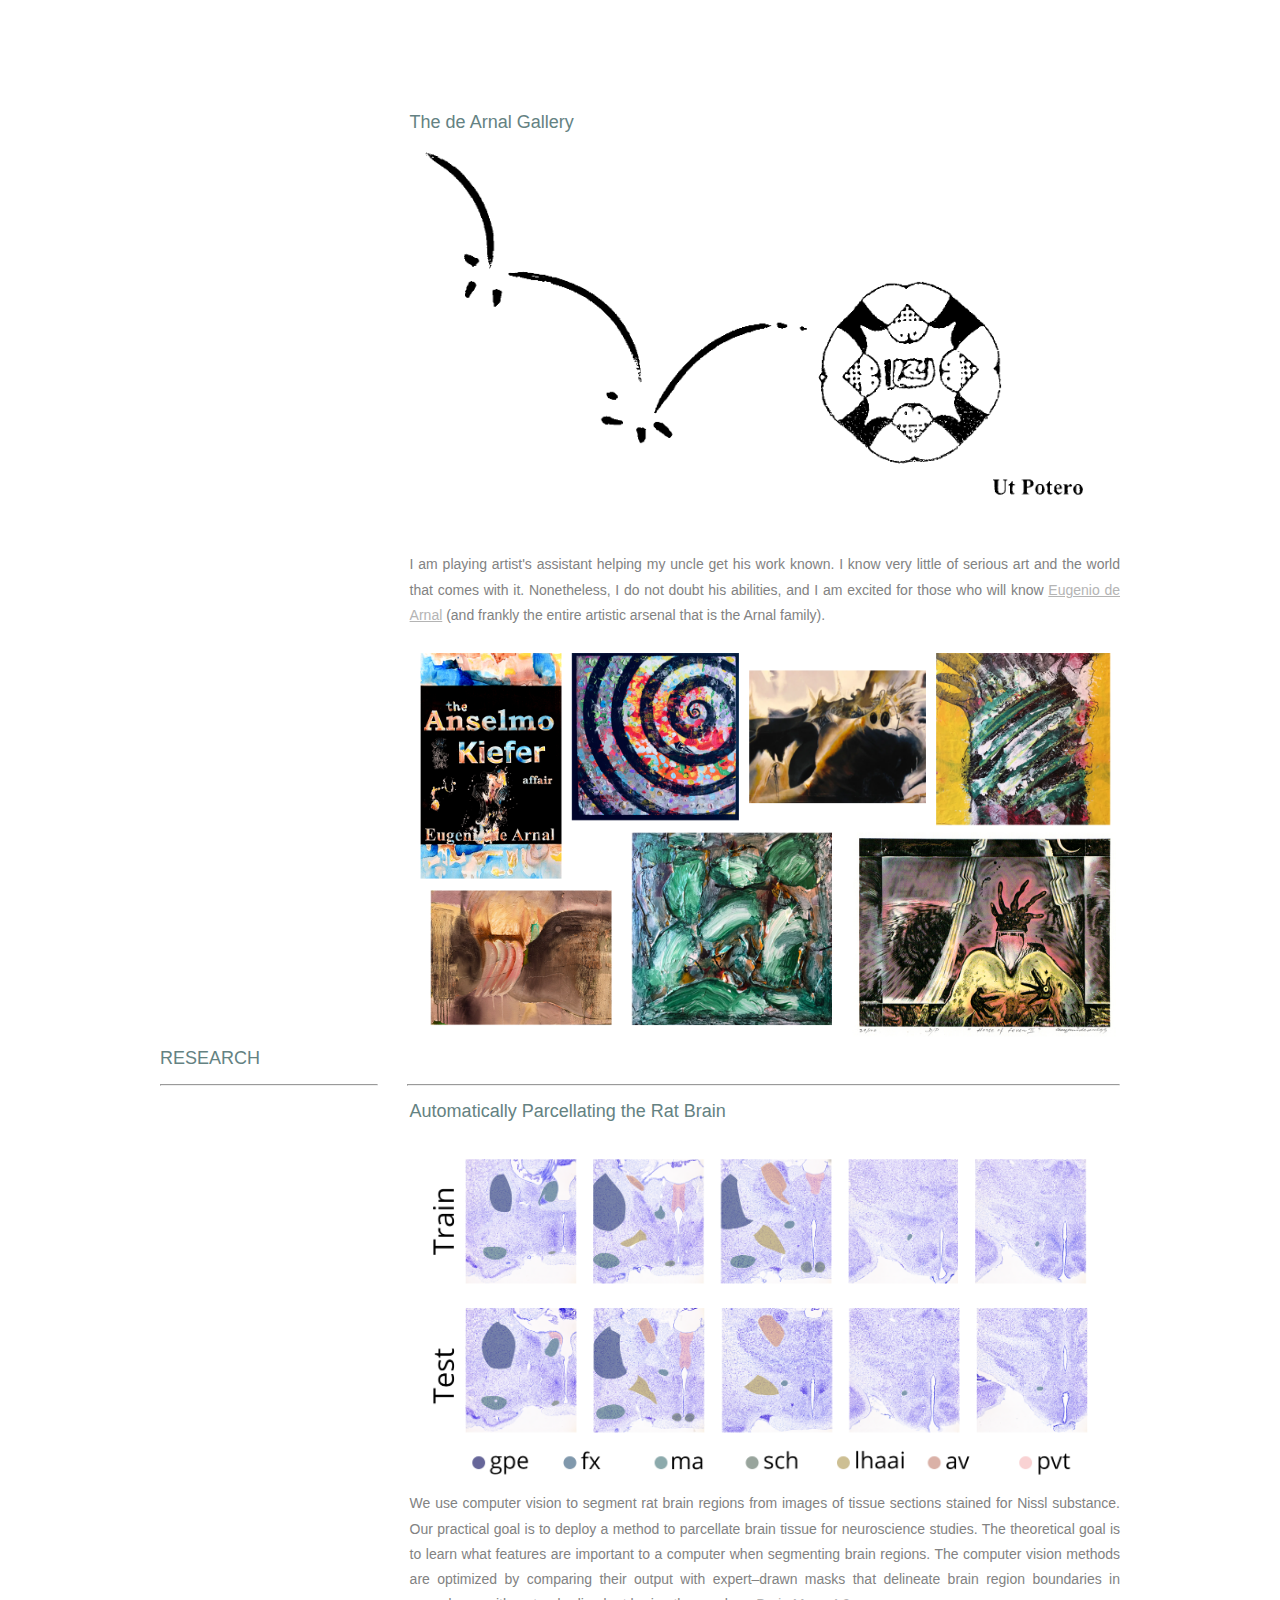
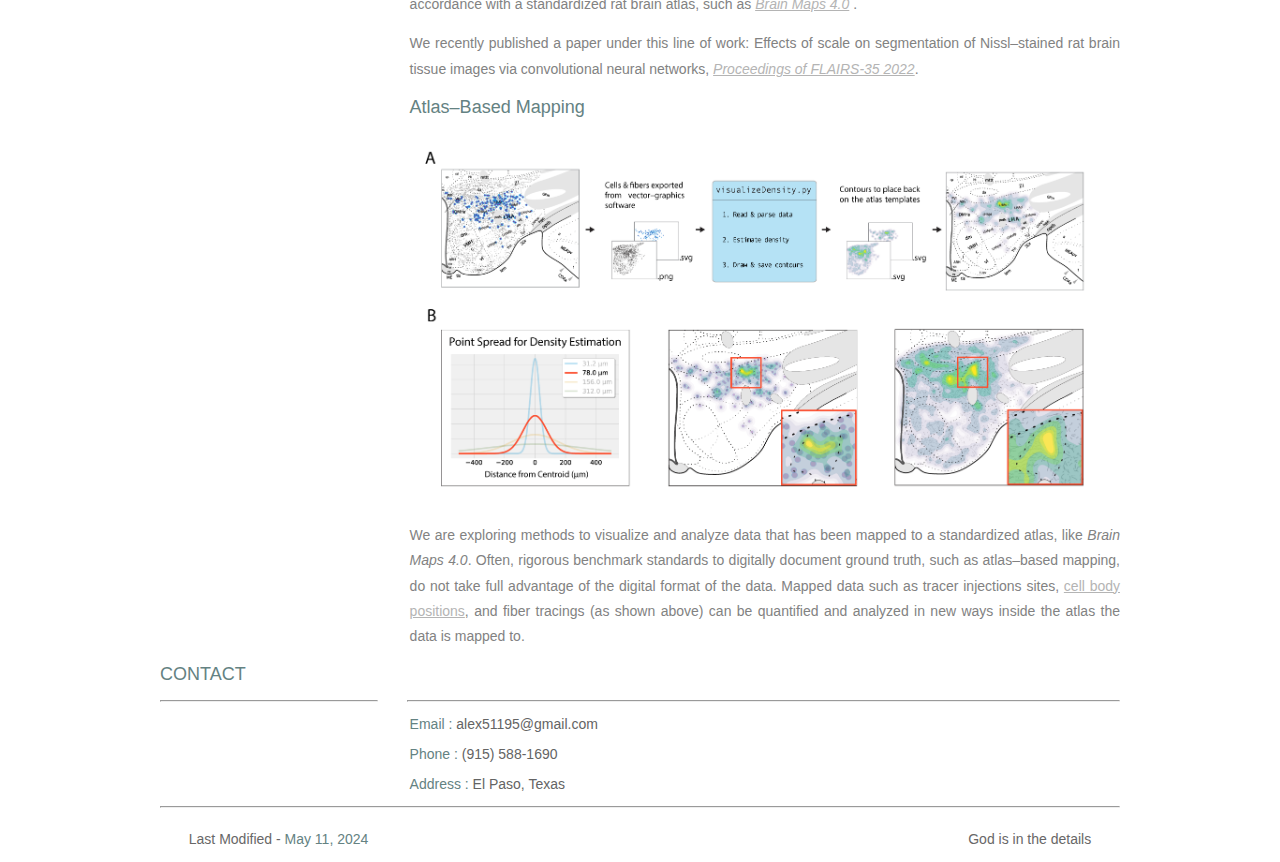
==== commit 5be3e20a: "updated welcome paragraph as well as the navegation buttons" ====
--- a/index.html
+++ b/index.html
@@ -83,17 +83,12 @@
       <h1>Alexandro Arnal, PhD</h1>
       <!--<h3>God is in the Details</h3>-->
       <hr>
-      <p>I hold a PhD in Computational Science from The University of Texas at El Paso (<a href="https://www.utep.edu"
-          target="_blank">UTEP</a>), where I successfully defended my dissertation titled "Region Detection &
-        Segmentation of Nissl-Stained Rat Brain Tissue Images", under the supervision of Dr. Olac Fuentes (<a
-          href="http://vll.cs.utep.edu/index.html" target="_blank">Vision & Learning Lab</a>) and <a
-          href="http://works.bepress.com/arshad_m_khan/" target="_blank">Dr. Arshad M. Khan</a> (UTEP Systems
-        Neuroscience Laboratory). My Bachelor of Science degree in Neuroscience from <a
-          href="https://www.baylor.edu/psychologyneuroscience/" target="_blank">Baylor University</a> proved to be
-        invaluable in my research, as I applied my expertise in the field to combine computer vision and computational
-        methods for my PhD studies. I am now a machine learning engineer at <a href="https://equidox.co"
-          target="_blank">Equidox</a>, a company that specializes in web accessibility solutions using artificial
-        intelligence and machine learning technologies.</p>
+      <p>Welcome! I'm a machine learning engineer at <a href="https://equidox.co" target="_blank">Equidox</a>, where I work to make PDFs 
+        more accessible through artificial intelligence. I also founded <a href="https://casacuadros.com" target="_blank">Casa de Cuadros</a>, 
+        a platform that highlights El Paso's local photographers and their work. My background in neuroscience and computational science drives 
+        my approach to technology and creativity, blending them to support our community and inspire connection. Discover more about my projects 
+        and the fusion of tech and art <a href="#projects">here</a>.</p>
+
     </section>
 
     <!-- Links to Social network accounts -->
@@ -118,21 +113,19 @@
     <!-- Contact details -->
     <!-- Links to expore your past projects and download your CV -->
     <aside class="externalResourcesNav">
-      <div class="externalResources" style="cursor: pointer;"
-        onclick="window.location='https://latente.io/Alex_Arnal_Resume.pdf';" title="Download Resume Link">
-        <a>Resume</a>
-      </div>
-      <span class="stretch"></span>
       <div class="externalResources" style="cursor: pointer;" onclick="window.location='https://github.com/alexarnal';"
         title="GitHub Link"><a>GitHub</a></div>
       <span class="stretch"></span>
       <div class="externalResources" style="cursor: pointer;"
-        onclick="window.location='https://sites.google.com/view/project-blogs/blogs';" title="Project Blog Link">
-        <a>Project Blog</a>
-      </div>
+        onclick="window.location='https://sites.google.com/view/project-blogs/blogs';" title="Research Blog Link">
+        <a>Research Blog</a>
+      </div>
+      <span class="stretch"></span>
+      <div class="externalResources" style="cursor: pointer;" onclick="window.location='https://vimeo.com/user5285974';"
+        title="Vimeo Link"><a>Vimeo</a></div>
       <span class="stretch"></span>
       <div class="externalResources" style="cursor: pointer;"
-        onclick="window.location='https://twitter.com/alexandroarnal';" title="Twitter Link"> <a>Twitter</a> </div>
+        onclick="window.location='https://youtube.com/@apod3x?si=88L4v_n9HfBdcdLT';" title="YouTube Link"> <a>YouTube</a> </div>
     </aside>
     <!-- Previous experience details -->
     <!-- <section class="section2">
@@ -154,7 +147,7 @@
 	  </article>
   </section> -->
 
-    <section class="section2">
+    <section id="projects" class="section2">
       <h2 class="sectionTitle">Projects</h2>
       <hr class="sectionTitleRule">
       <hr class="sectionTitleRule2">
@@ -282,7 +275,7 @@
   </section>
   <footer>
     <hr>
-    <p class="footerDisclaimer">Last Modified - <span>April 11, 2023</span></p>
+    <p class="footerDisclaimer">Last Modified - <span>May 11, 2024</span></p>
     <p class="footerNote">God is in the details</p>
   </footer>
 </body>
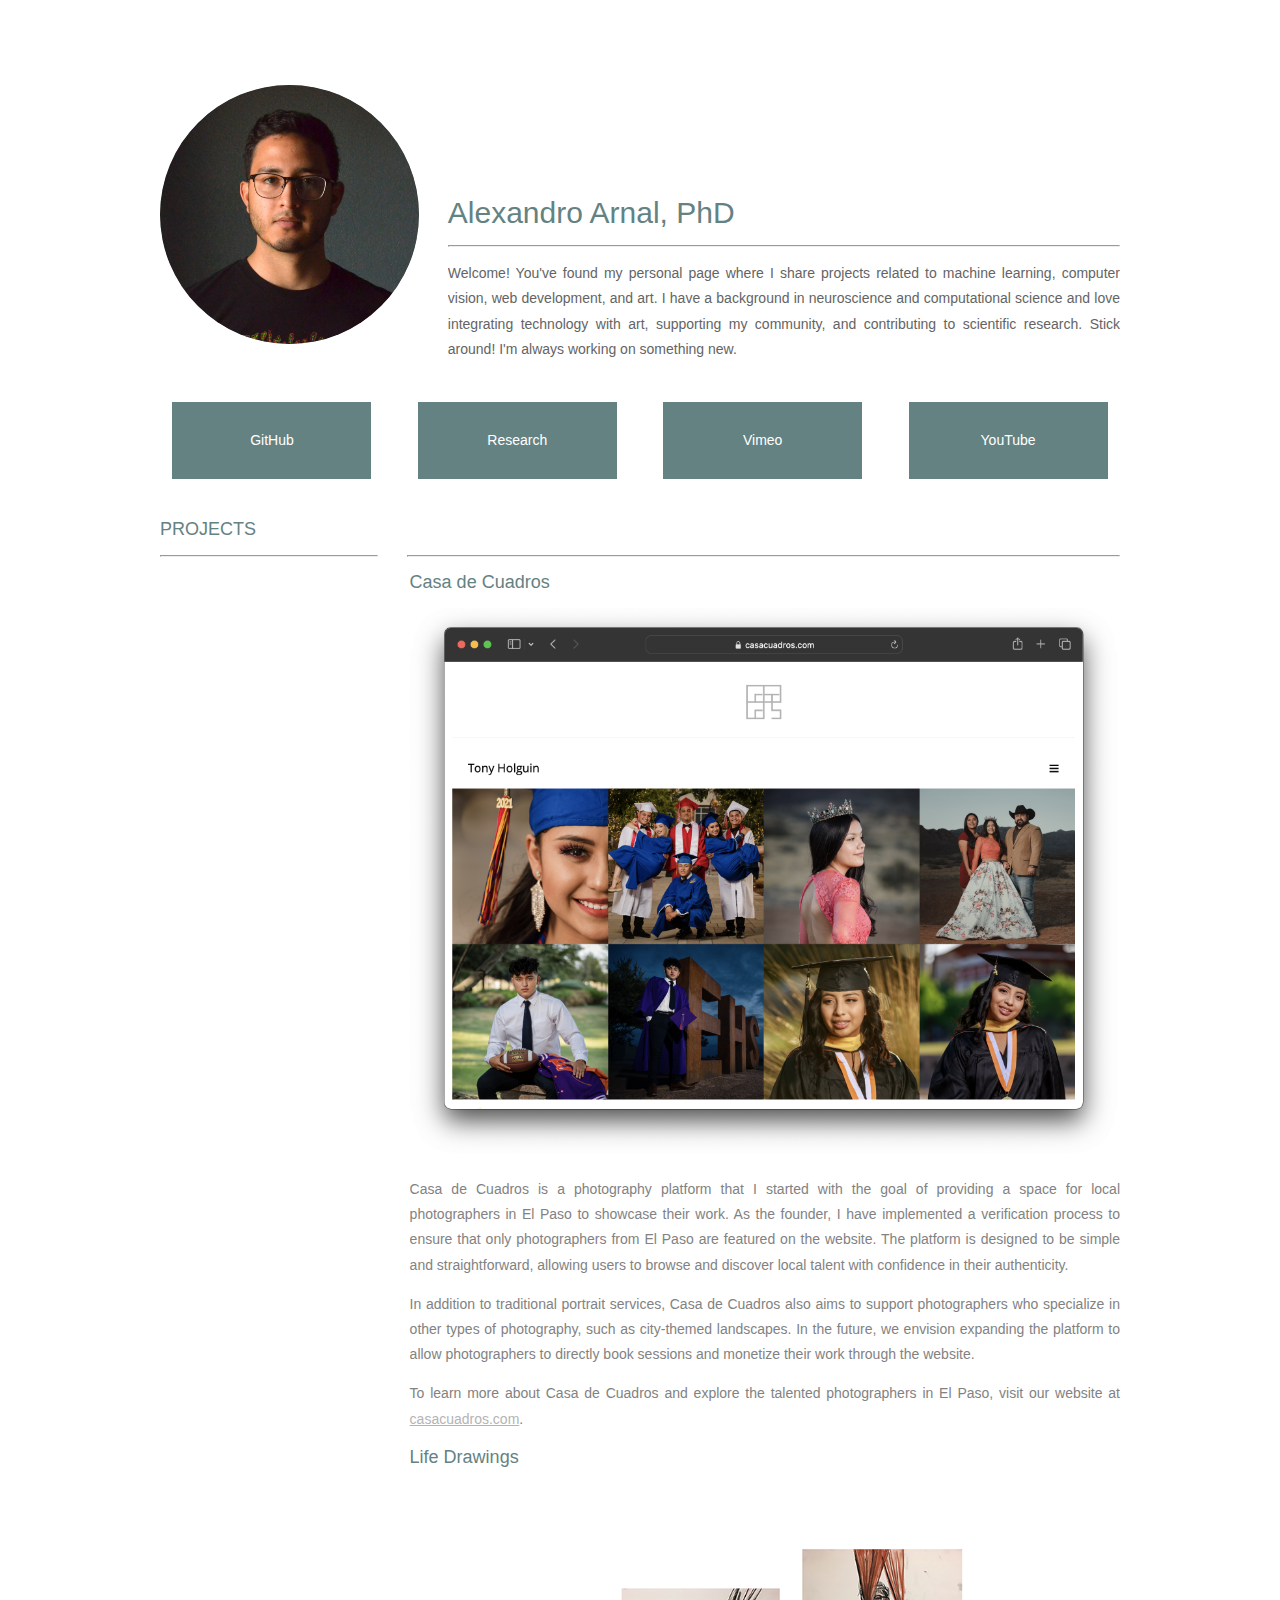
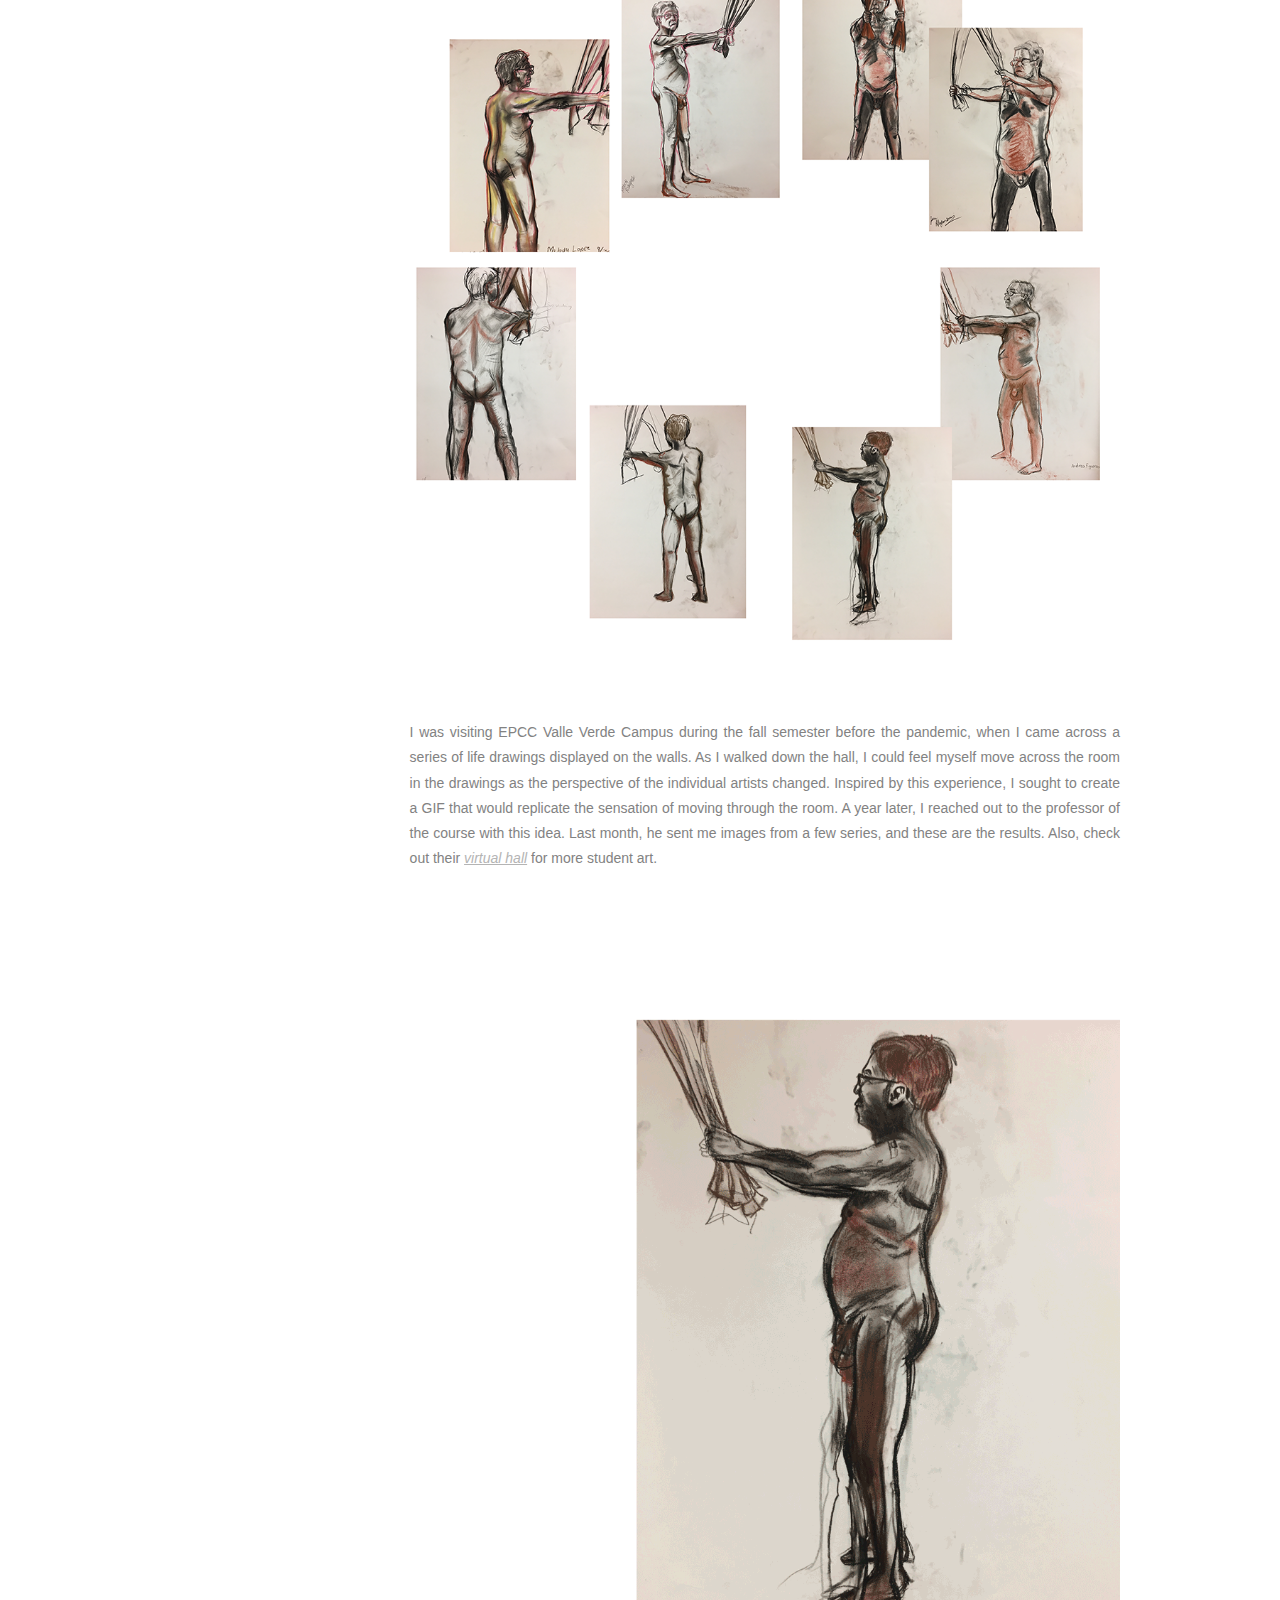
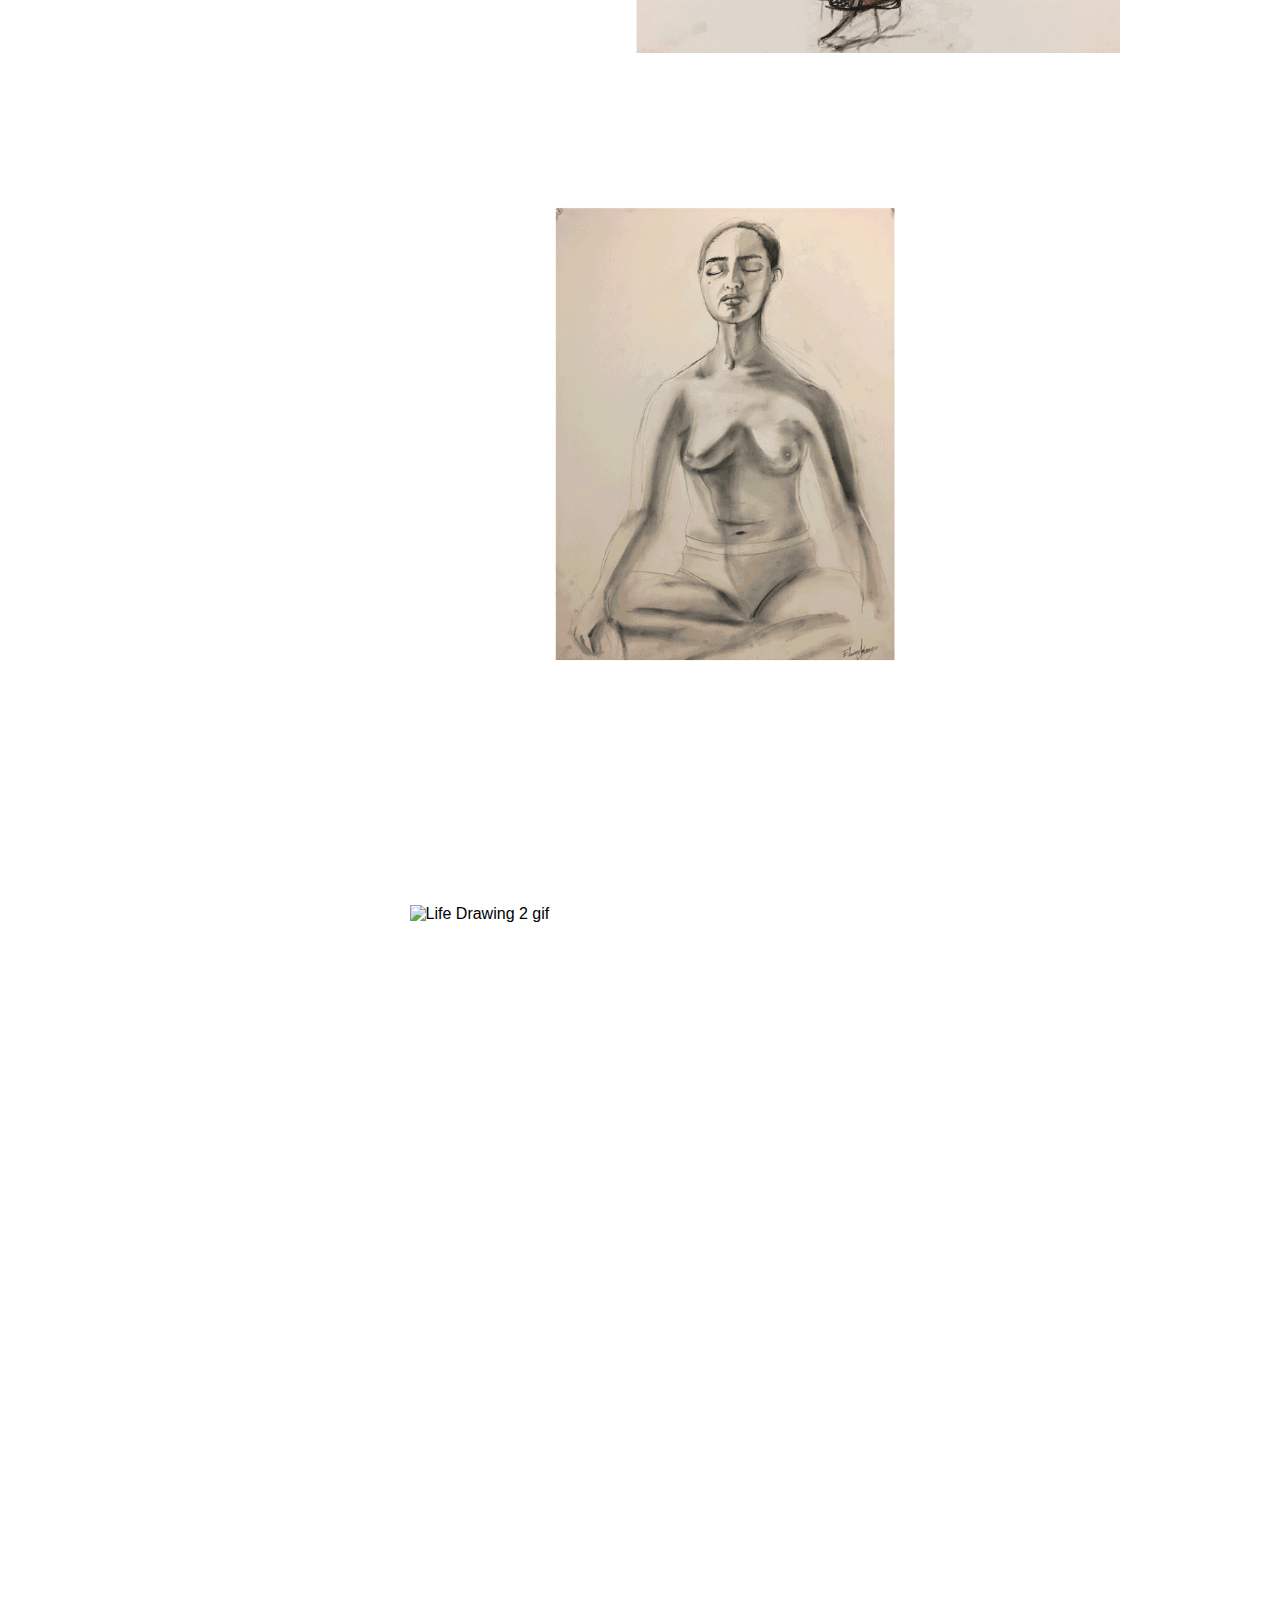
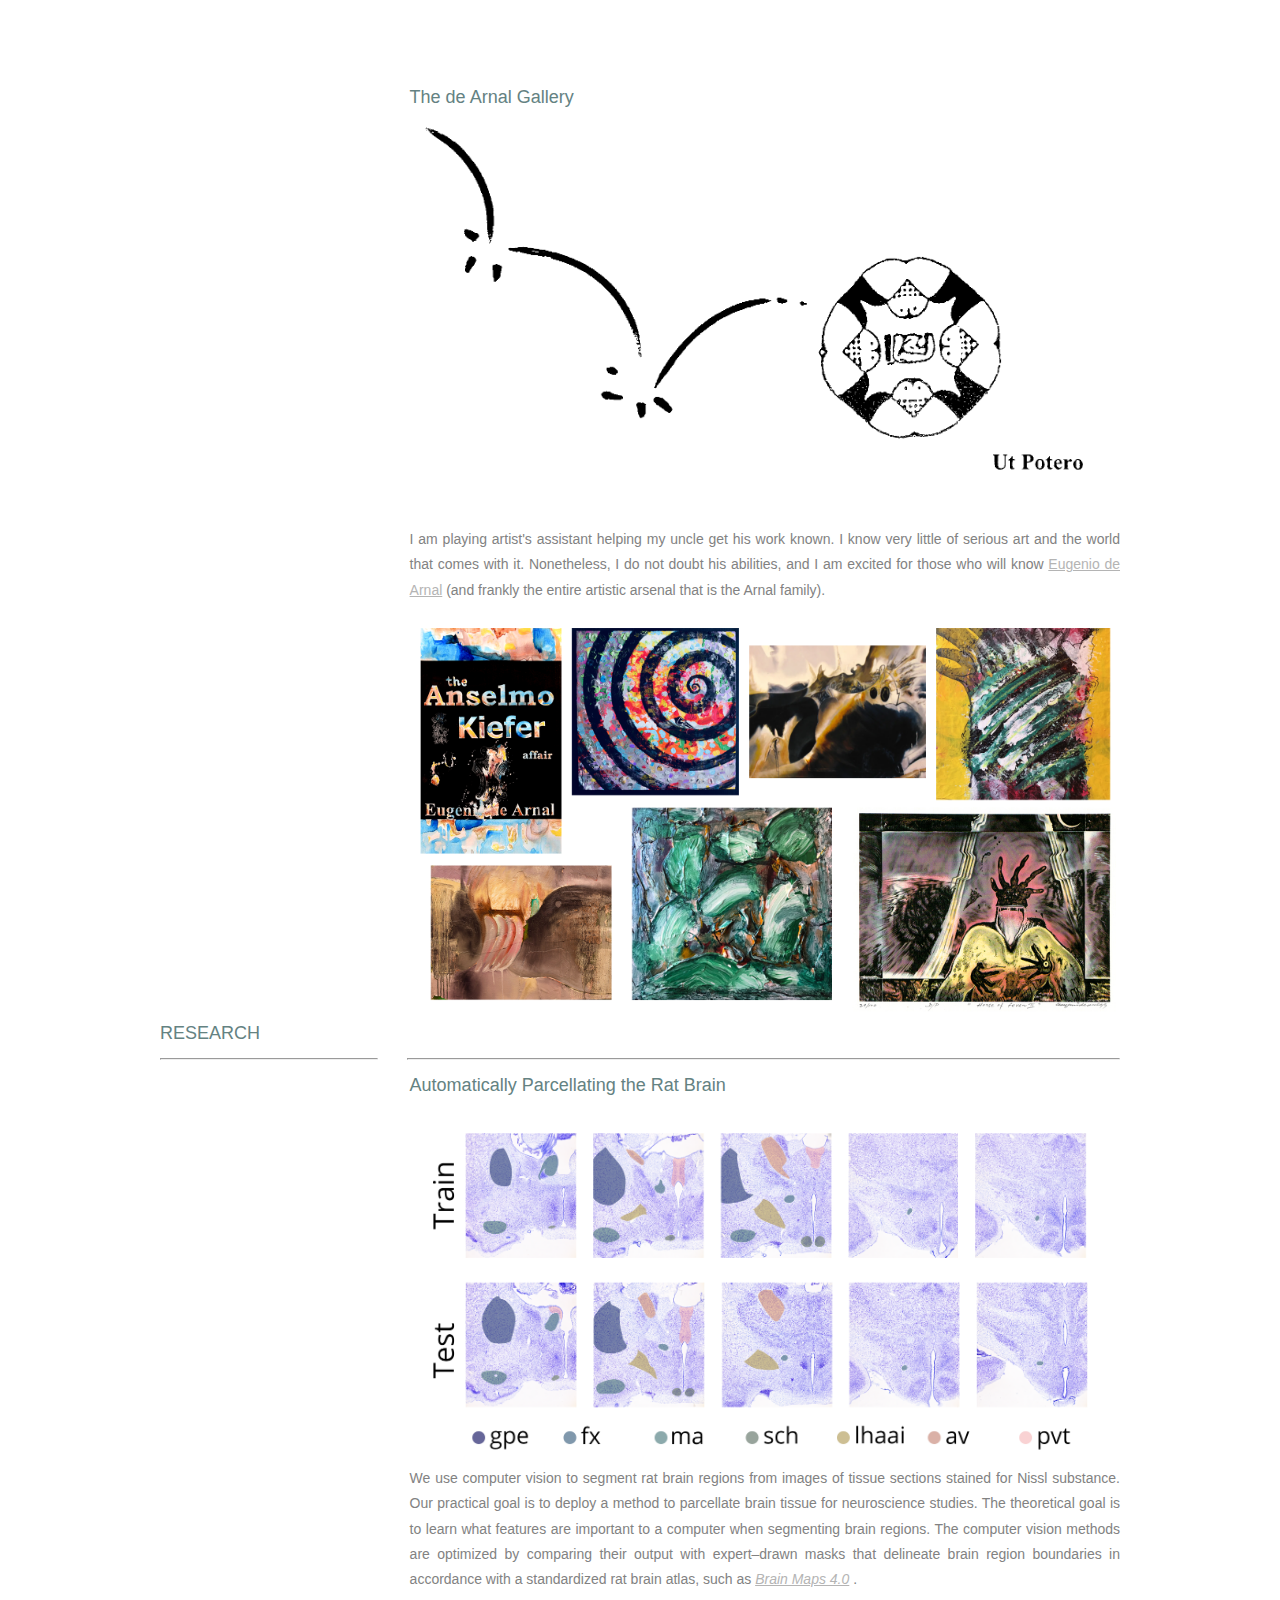
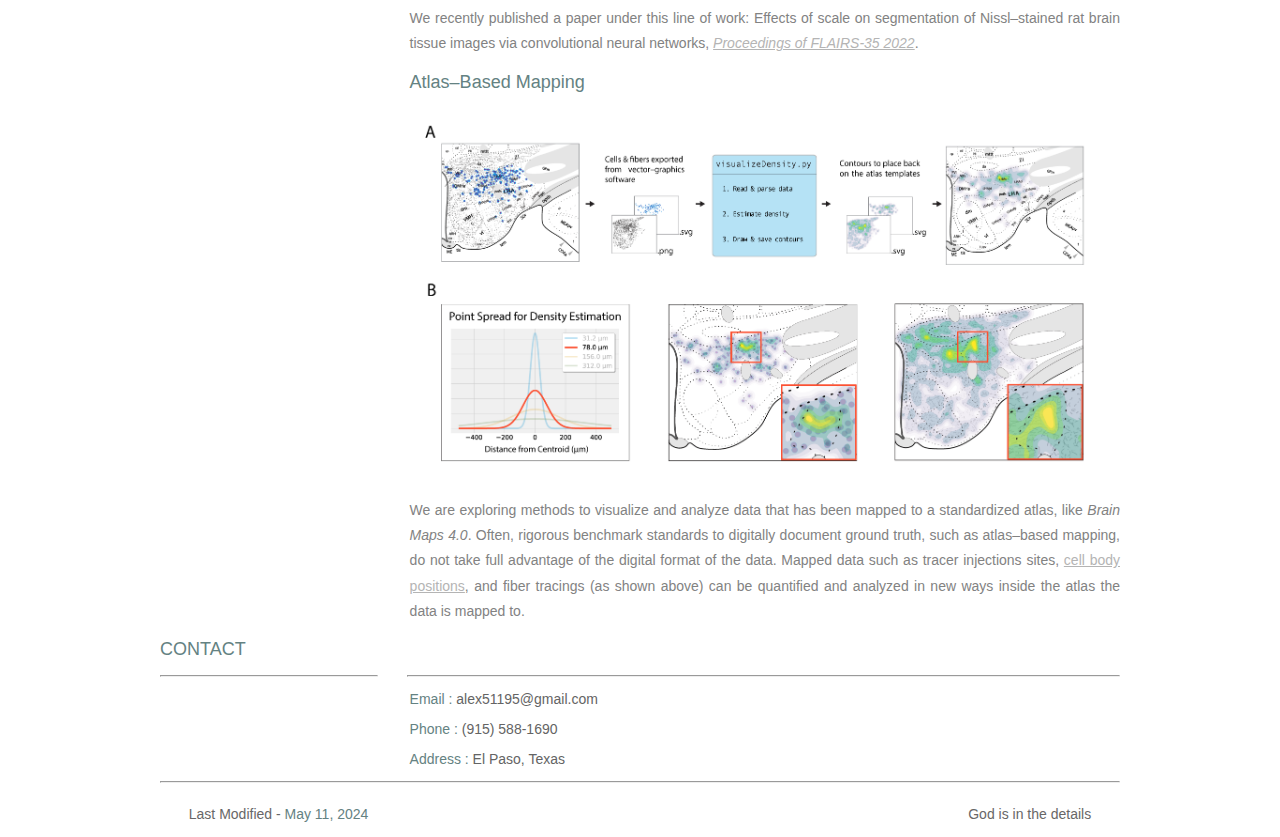
==== commit 82bbfc07: "updated bio" ====
--- a/index.html
+++ b/index.html
@@ -83,11 +83,10 @@
       <h1>Alexandro Arnal, PhD</h1>
       <!--<h3>God is in the Details</h3>-->
       <hr>
-      <p>Welcome! I'm a machine learning engineer at <a href="https://equidox.co" target="_blank">Equidox</a>, where I work to make PDFs 
-        more accessible through artificial intelligence. I also founded <a href="https://casacuadros.com" target="_blank">Casa de Cuadros</a>, 
-        a platform that highlights El Paso's local photographers and their work. My background in neuroscience and computational science drives 
-        my approach to technology and creativity, blending them to support our community and inspire connection. Discover more about my projects 
-        and the fusion of tech and art <a href="#projects">here</a>.</p>
+      <p>Welcome! You've found my personal page where I share projects related to machine learning, computer vision, web development, and art.
+        I have a background in neuroscience and computational science and love integrating technology with art, supporting my community, and contributing to scientific research.
+        Stick around! I'm always working on something new.
+        </p>
 
     </section>
 
@@ -117,8 +116,8 @@
         title="GitHub Link"><a>GitHub</a></div>
       <span class="stretch"></span>
       <div class="externalResources" style="cursor: pointer;"
-        onclick="window.location='https://sites.google.com/view/project-blogs/blogs';" title="Research Blog Link">
-        <a>Research Blog</a>
+        onclick="window.location='https://sites.google.com/view/project-blogs/entries';" title="Research Blog Link">
+        <a>Research</a>
       </div>
       <span class="stretch"></span>
       <div class="externalResources" style="cursor: pointer;" onclick="window.location='https://vimeo.com/user5285974';"
@@ -176,12 +175,13 @@
           <img src="Set-3.png" alt="Life Drawing 1 Circle">
         </div>
         <p class="sectionContent">
-          I was walking down the halls of EPCC Valle Verde Campus during the fall semester before the pandemic, and I
-          saw a series of life drawings mounted on the walls. As I walked down, I could feel myself move across the room
-          in the drawings as the perspective of the individual artists changed. I then thought it would be a good idea
-          to digitize each drawing and create a GIF of the series to capture that feeling of moving in the room. A year
-          later I sought out to find the professor of the course and reached out with the idea. Last month he sent me
-          the images of a few series and these are the results. Also, check out their <a
+          I was visiting EPCC Valle Verde Campus during the fall semester before the pandemic, 
+          when I came across a series of life drawings displayed on the walls. As I walked down the hall, I could feel myself 
+          move across the room in the drawings as the perspective of the individual artists changed. Inspired by
+          this experience, I sought to create a GIF that would replicate the sensation of moving through the room.
+          A year later, I reached out to the professor of the course with this idea. Last month, he sent me images 
+          from a few series, and these are the results.
+          Also, check out their <a
             href="https://othercreature.wixsite.com/mysite" target="_blank"><i>virtual hall</i></a> for more student
           art.
         </p>
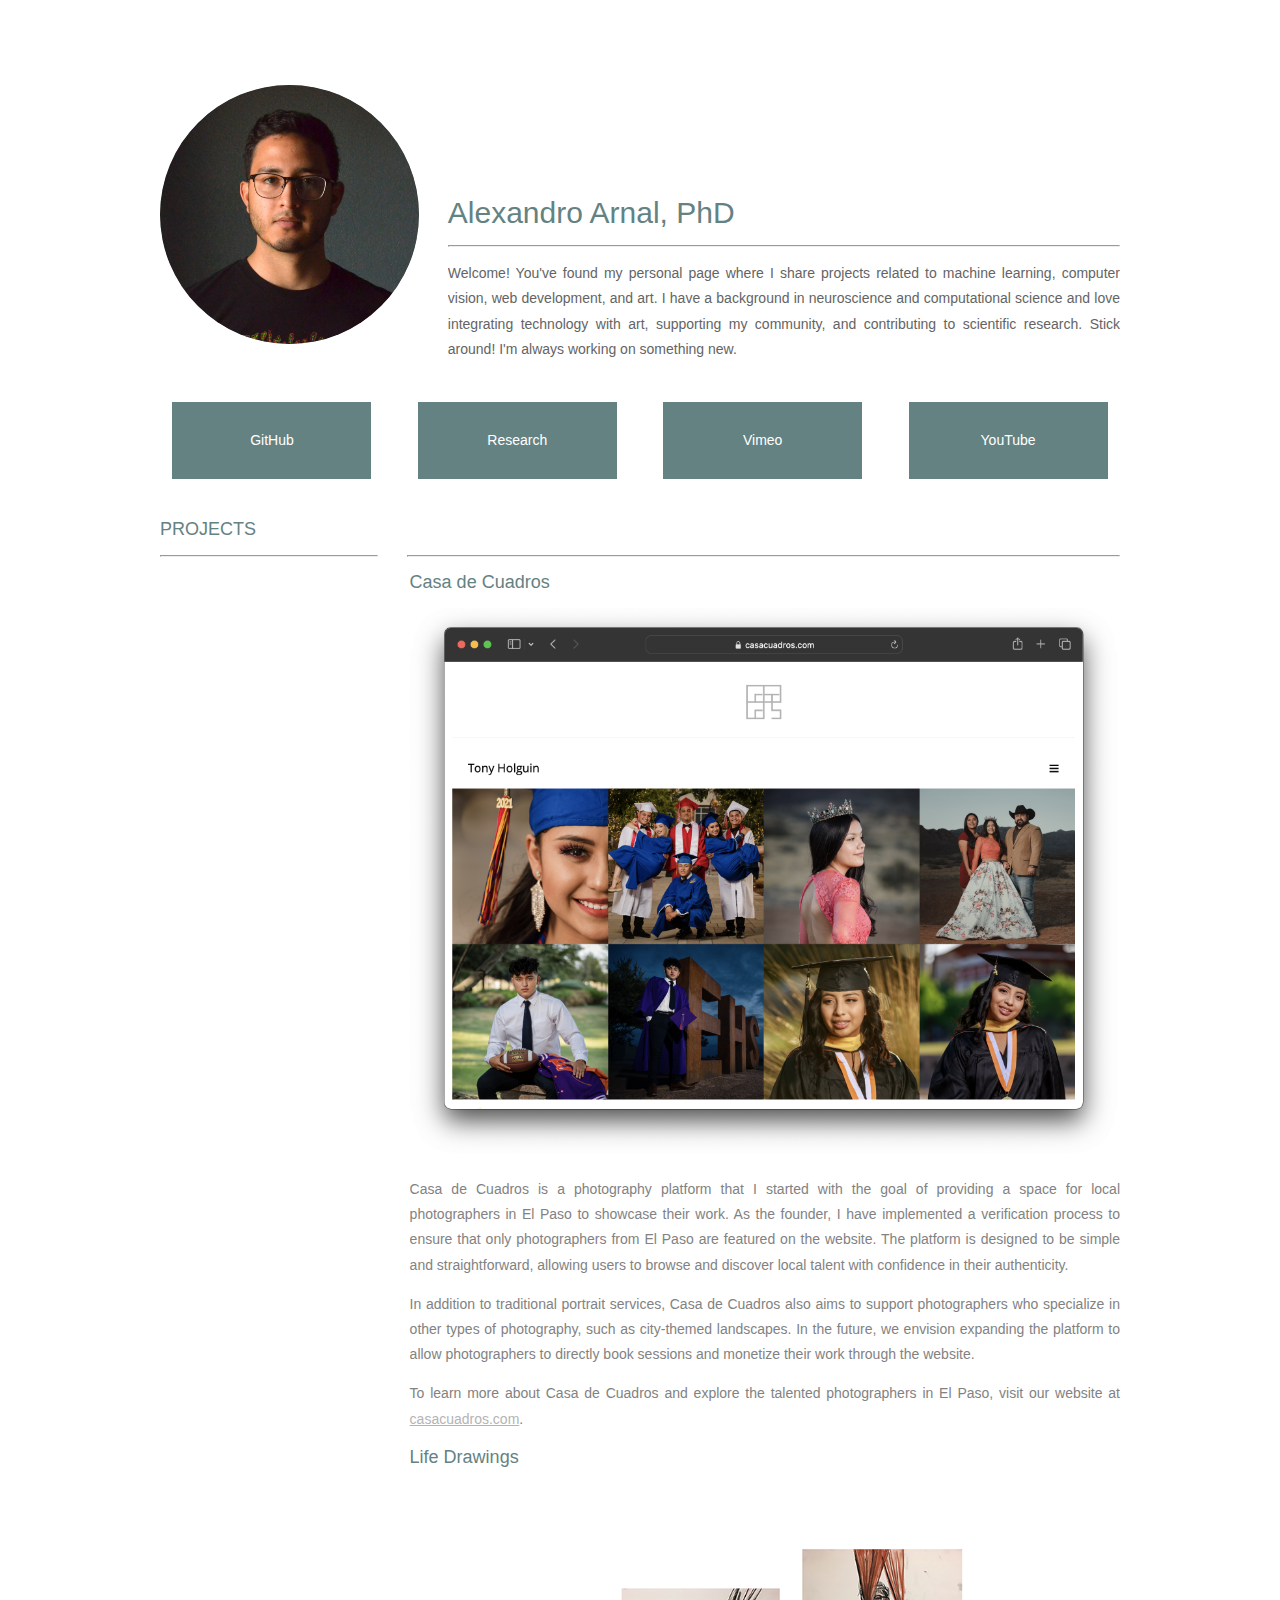
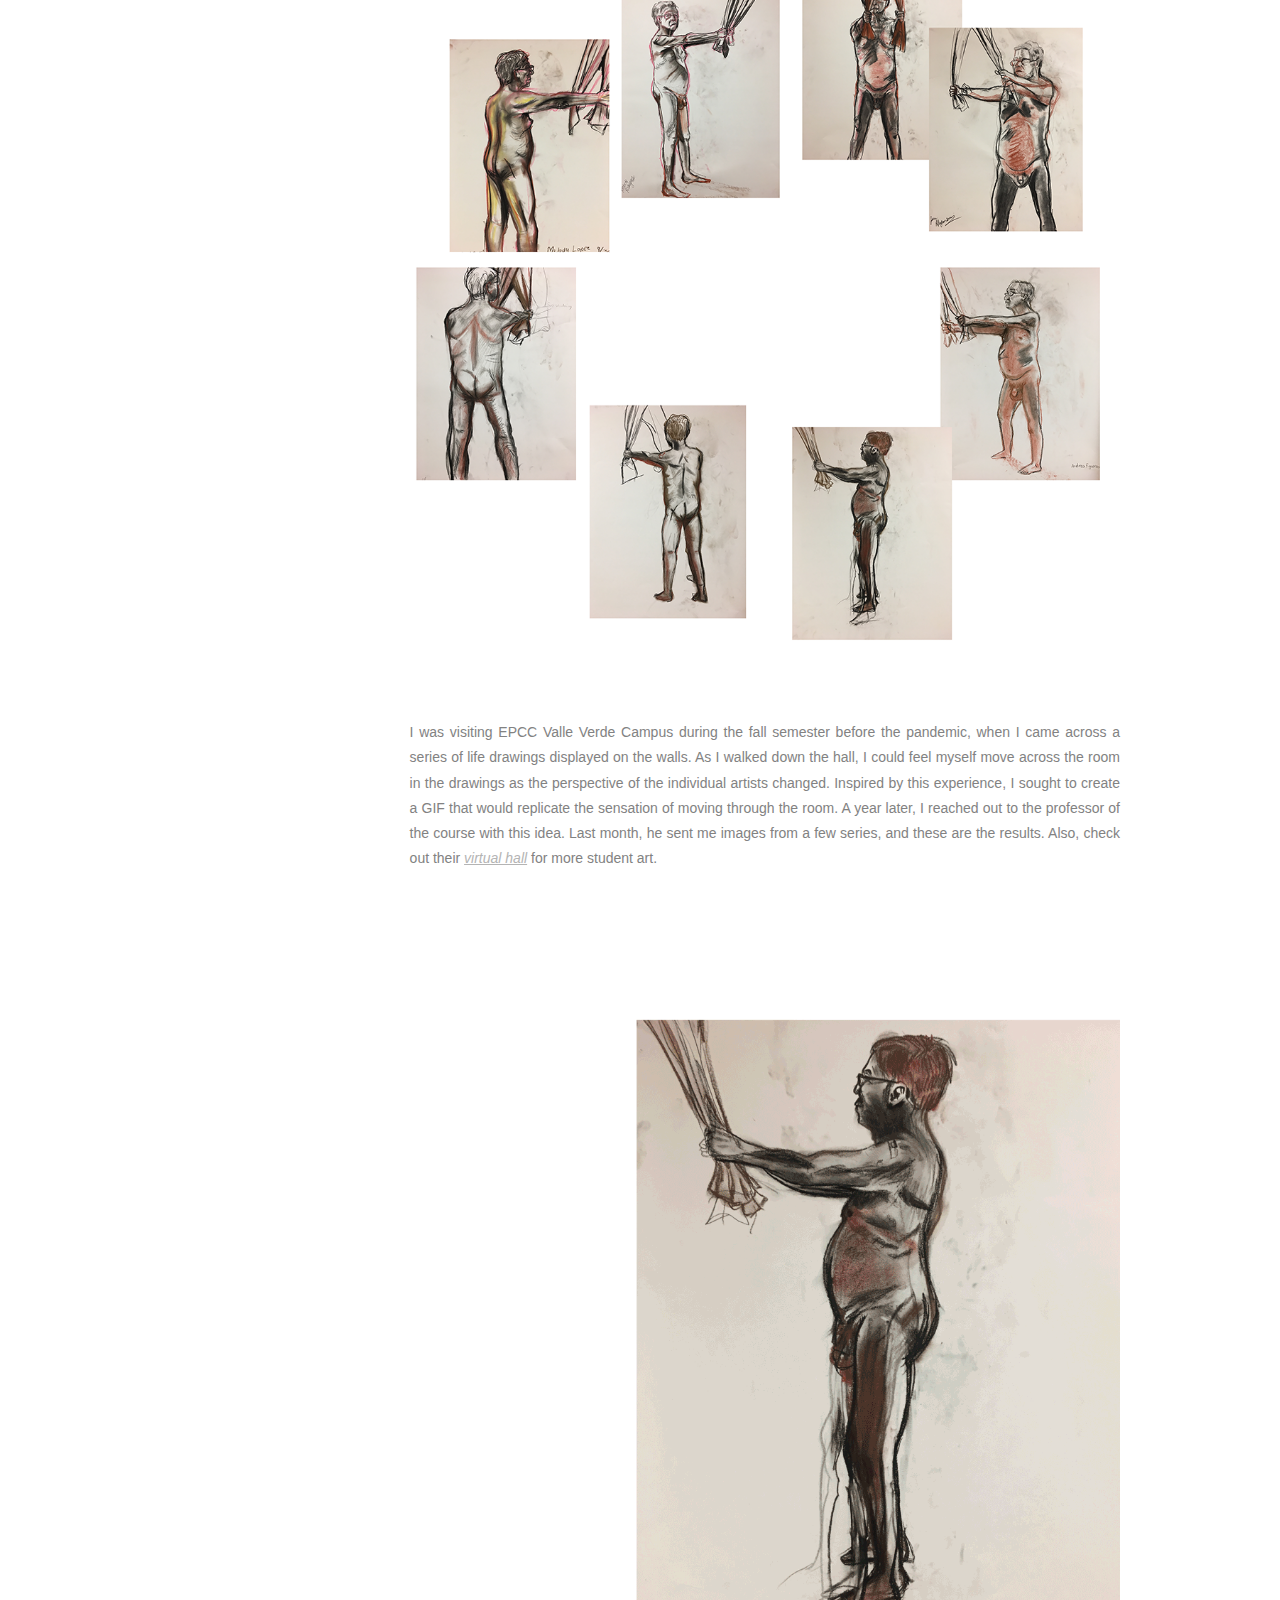
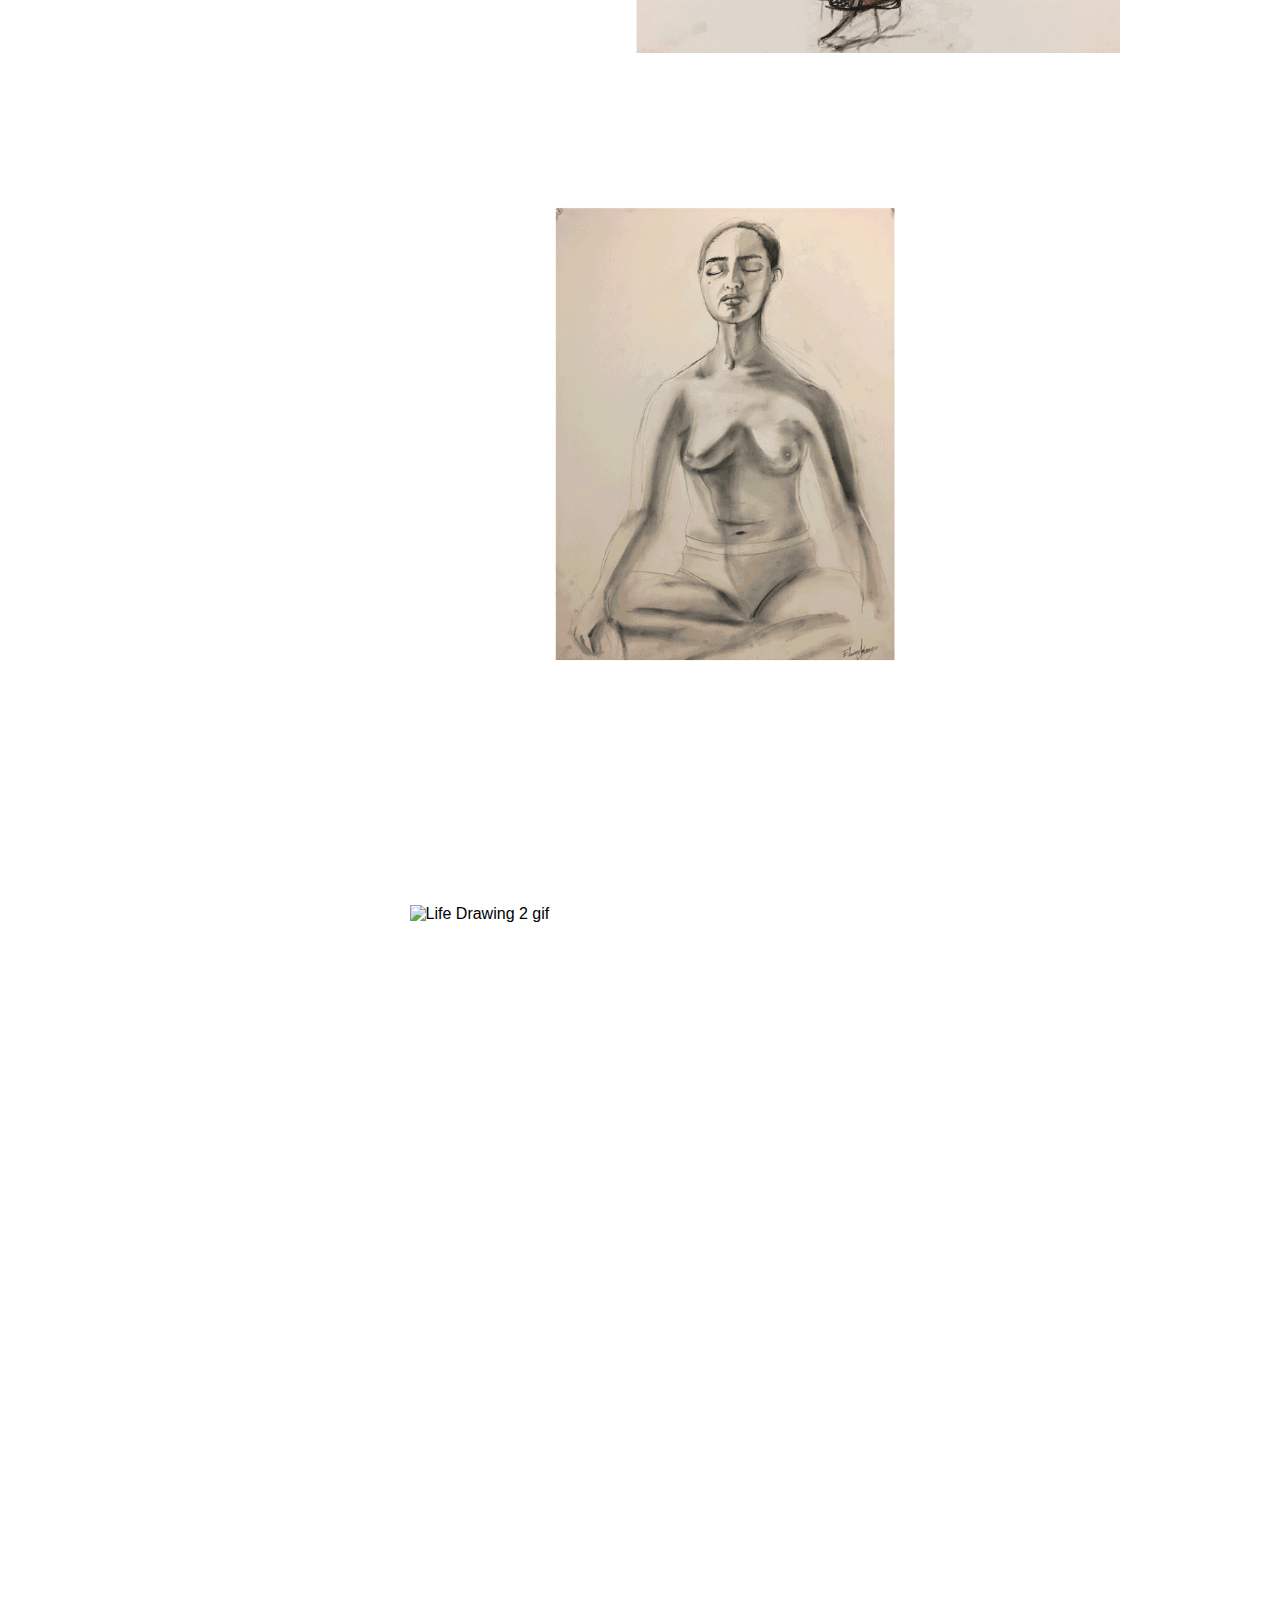
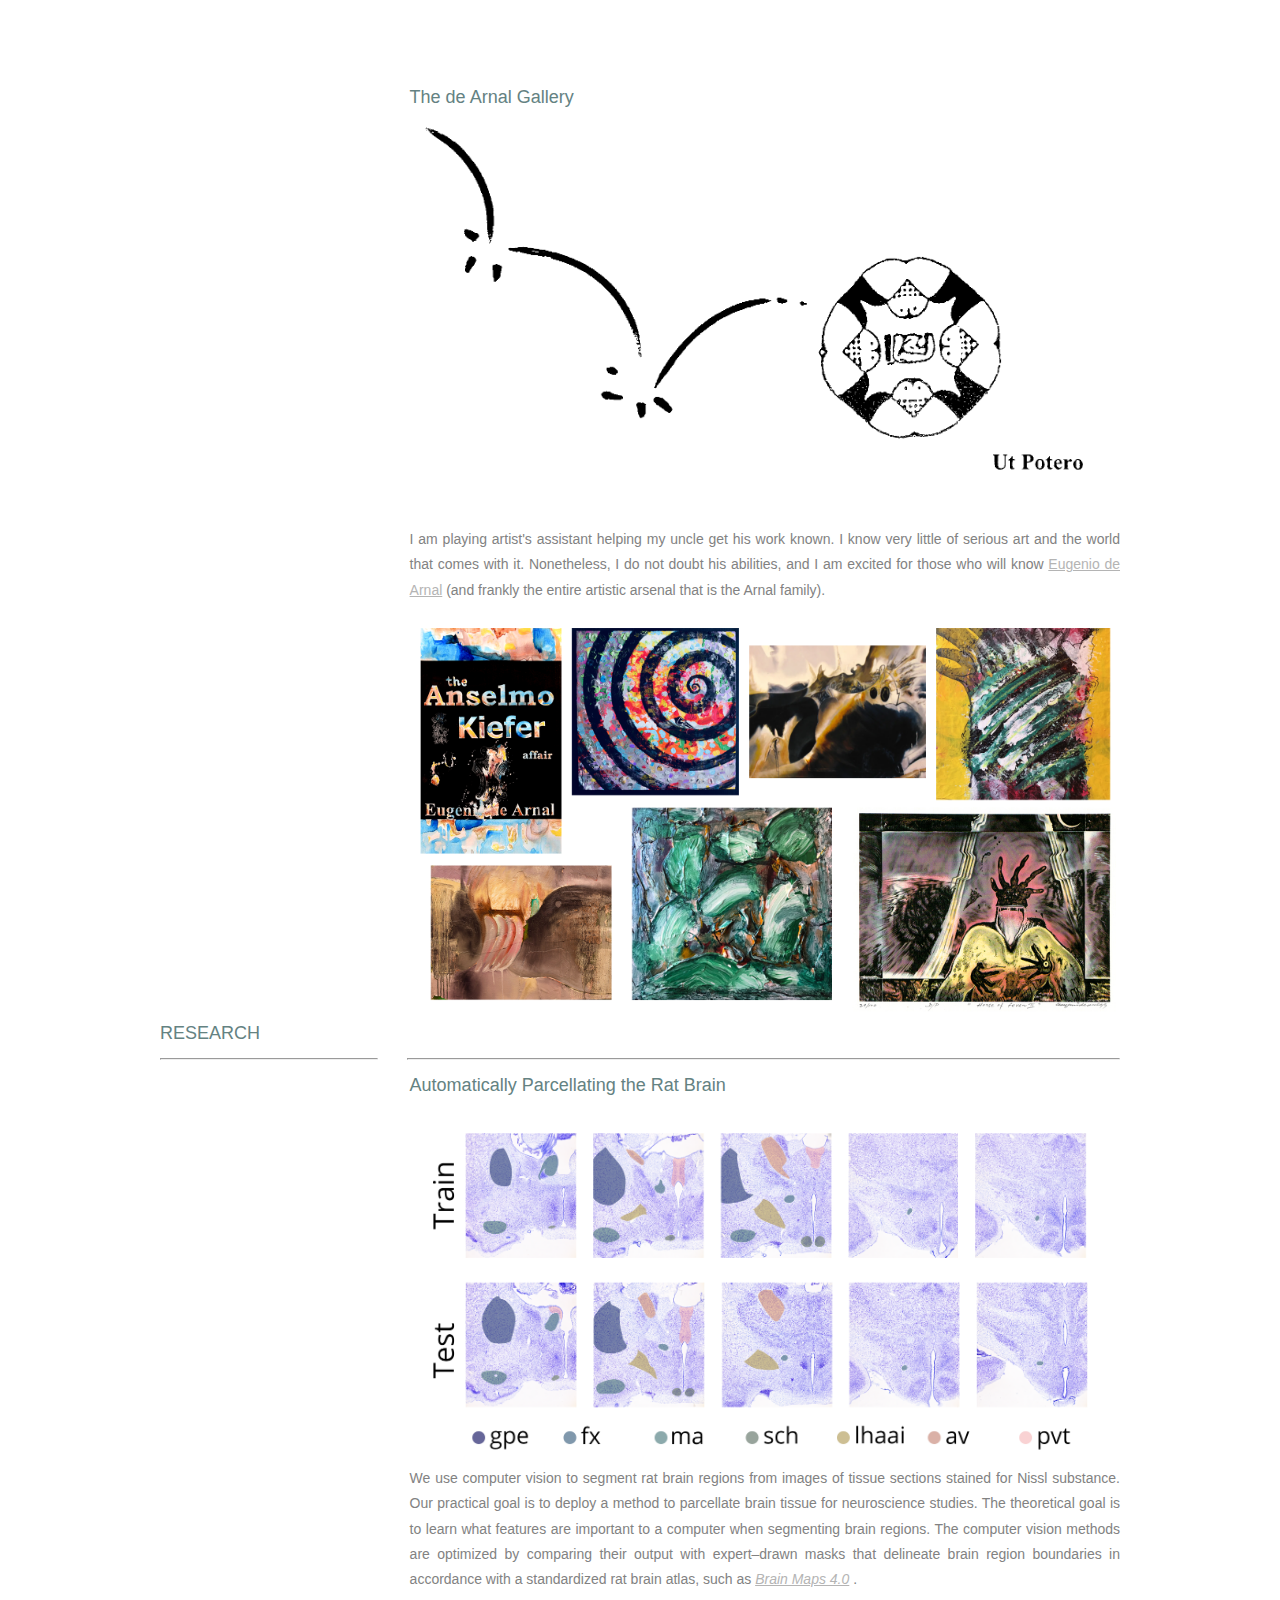
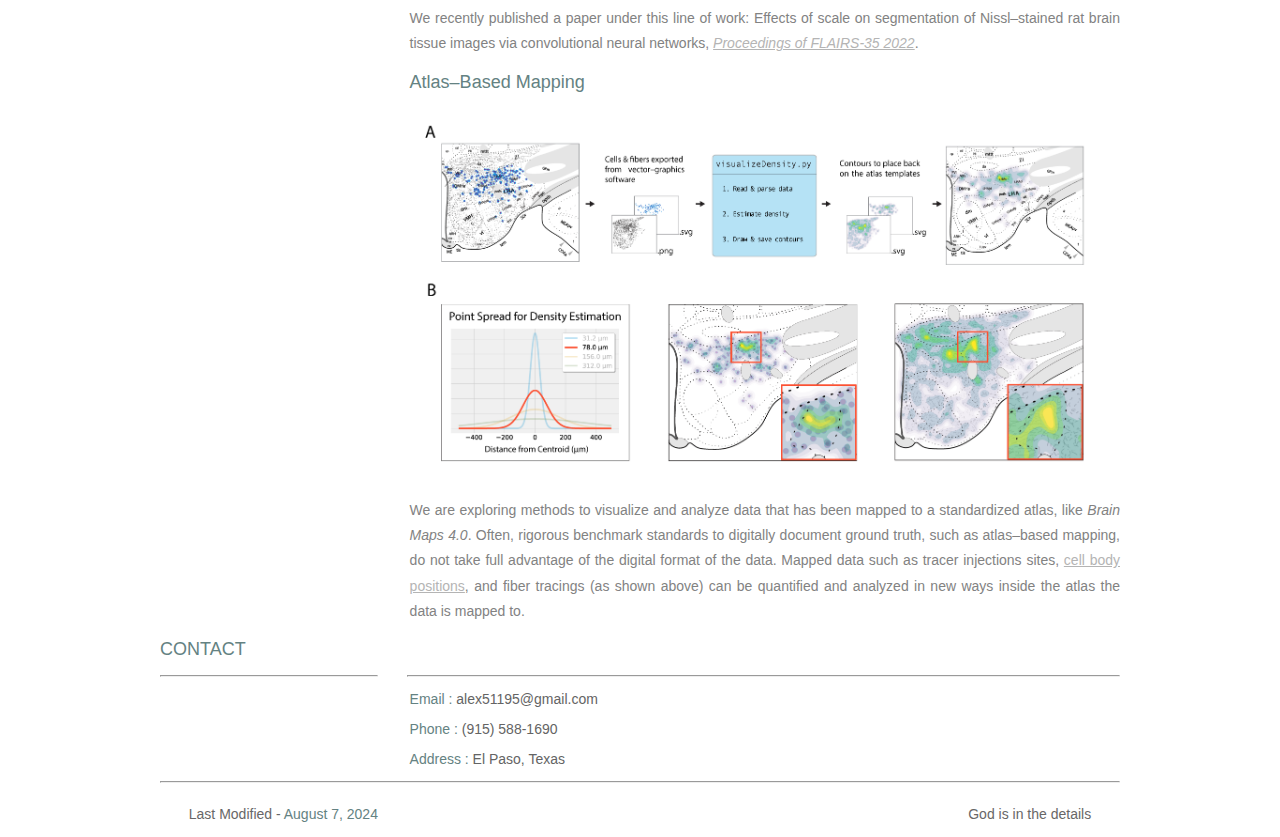
==== commit 903ac65c: "and date" ====
--- a/index.html
+++ b/index.html
@@ -275,7 +275,7 @@
   </section>
   <footer>
     <hr>
-    <p class="footerDisclaimer">Last Modified - <span>May 11, 2024</span></p>
+    <p class="footerDisclaimer">Last Modified - <span>August 7, 2024</span></p>
     <p class="footerNote">God is in the details</p>
   </footer>
 </body>
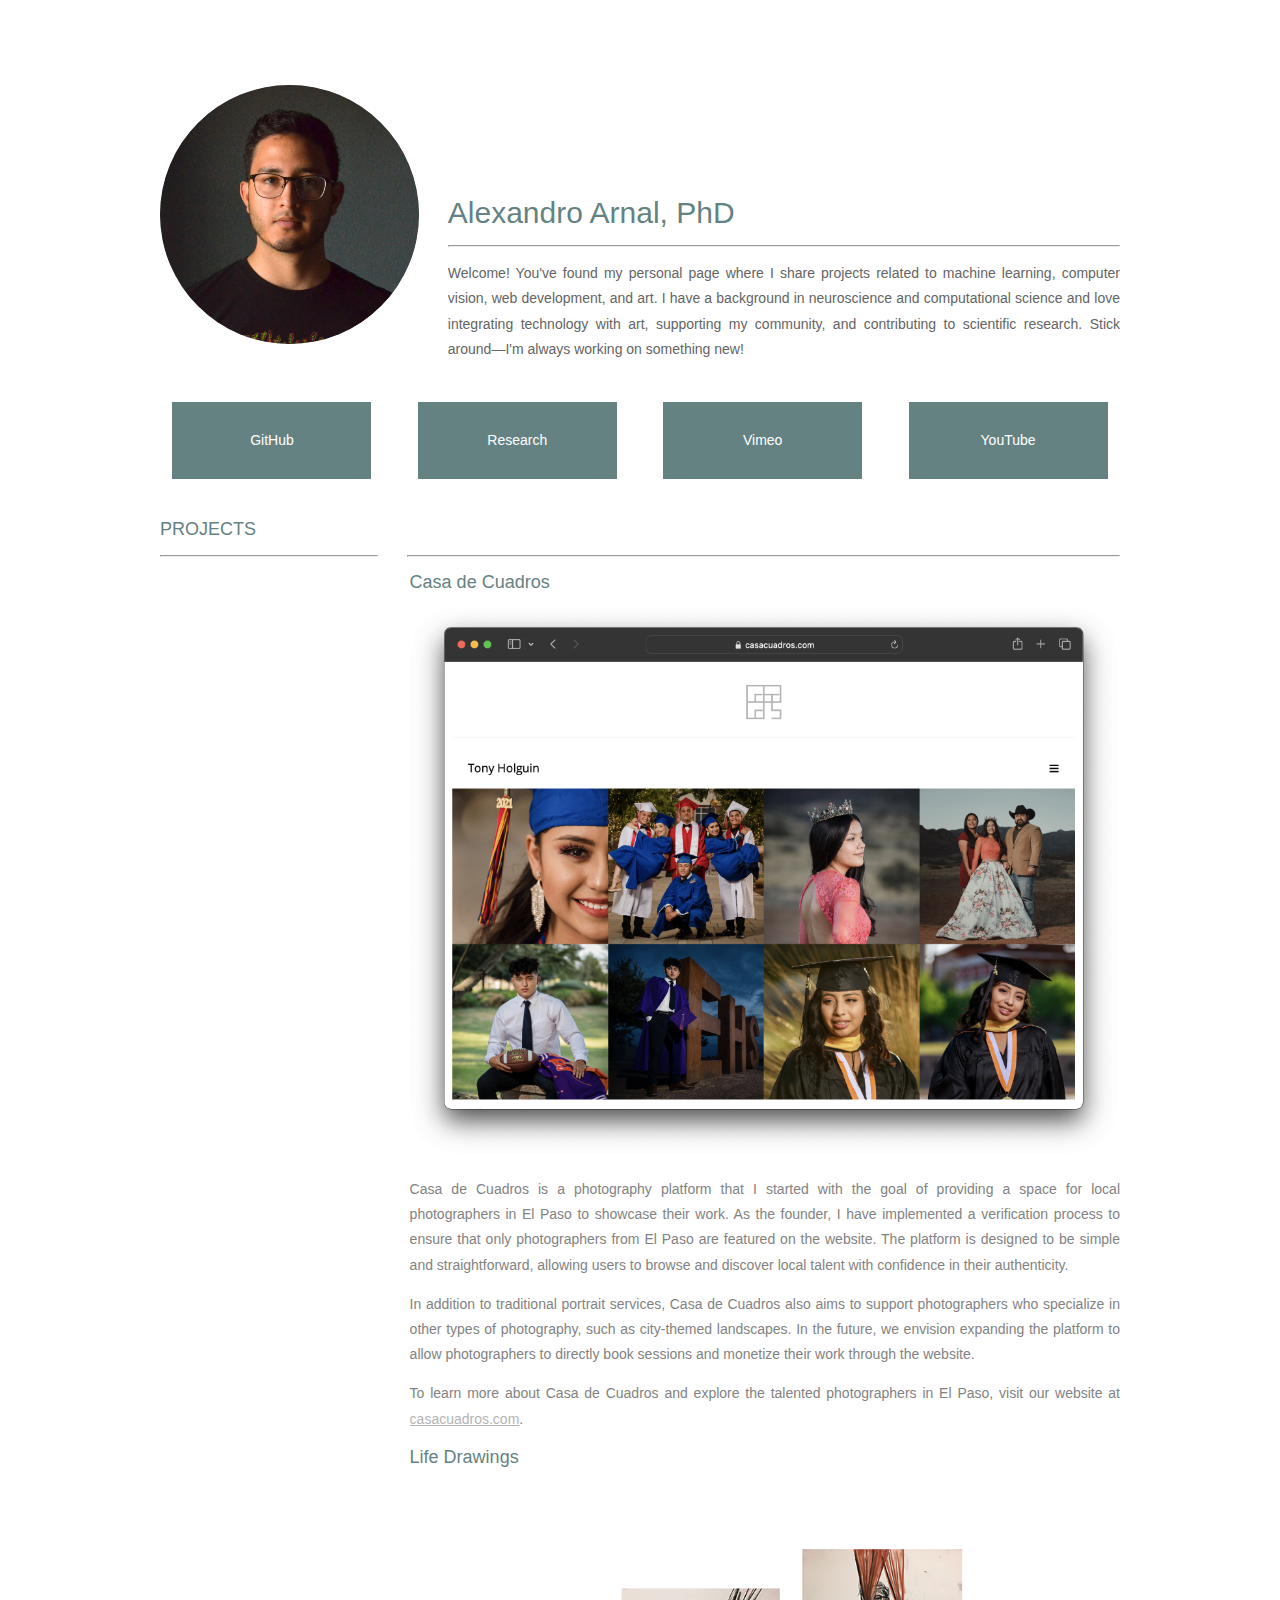
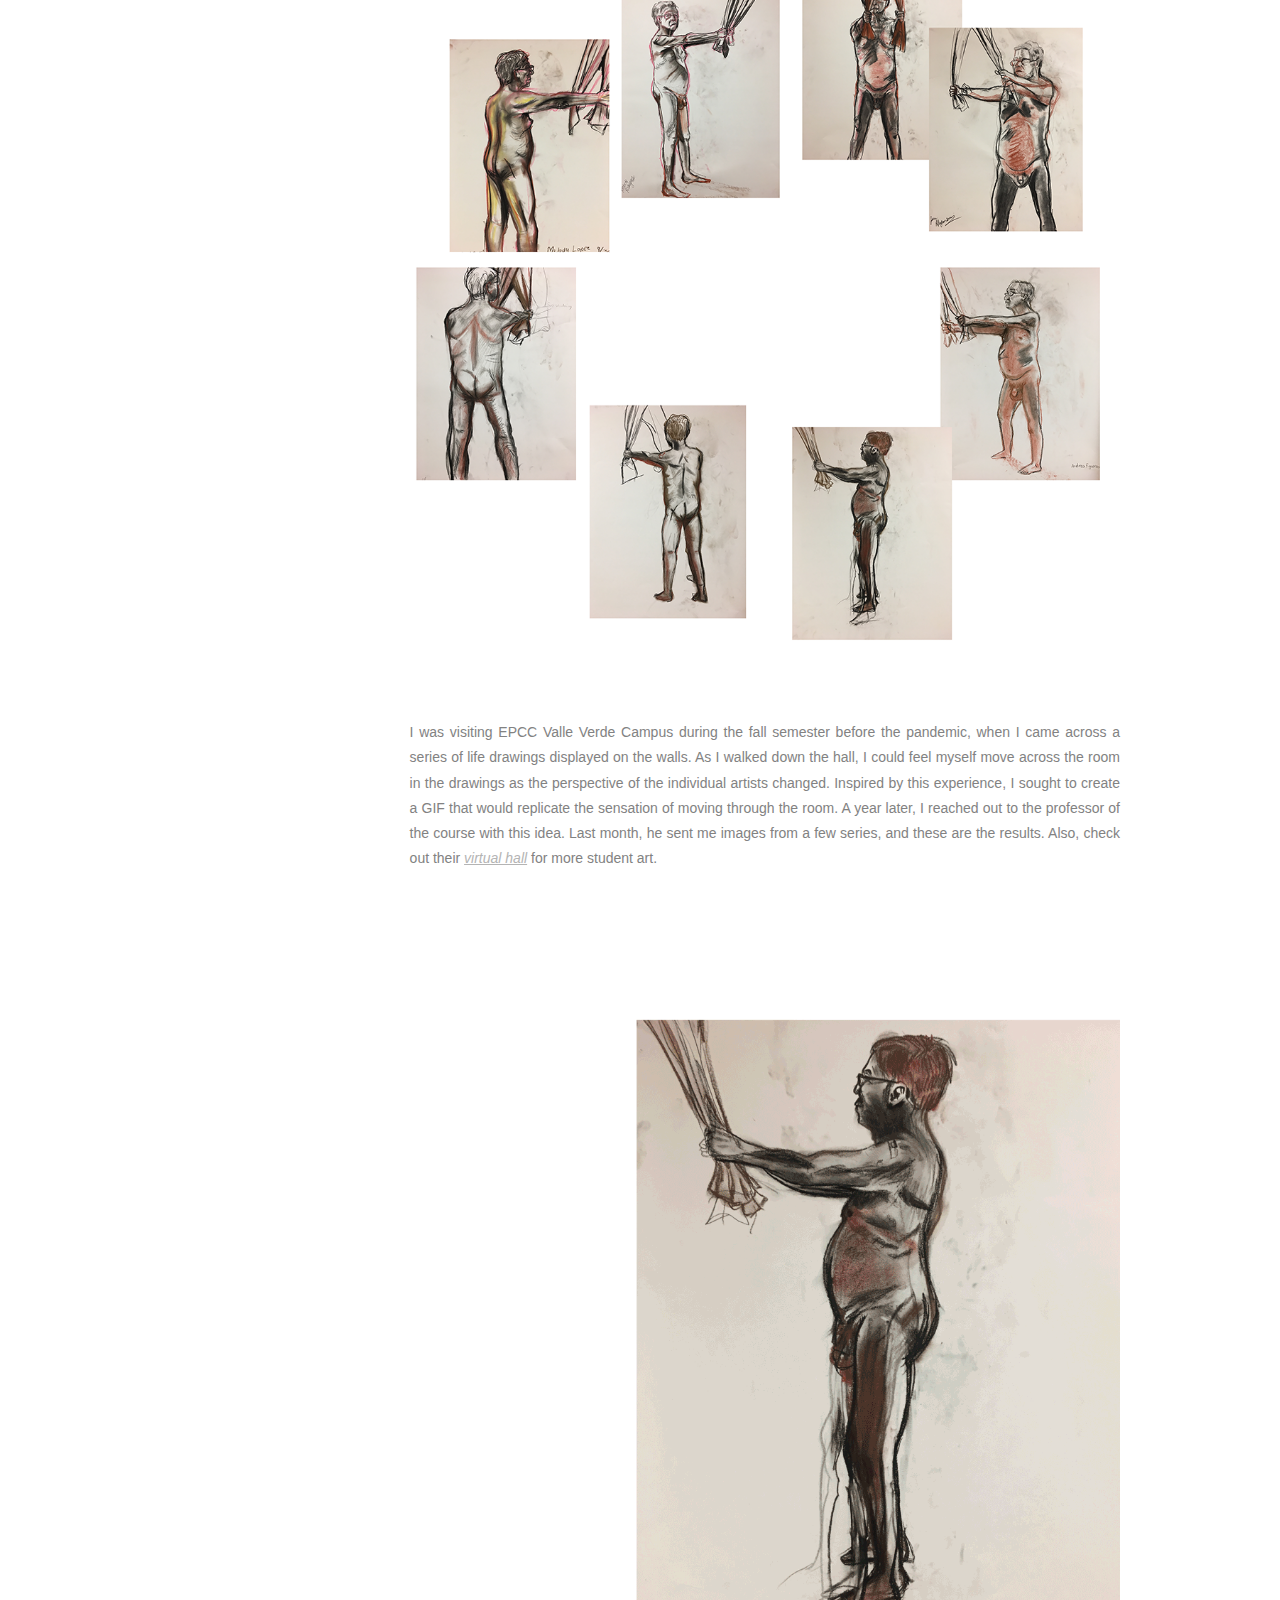
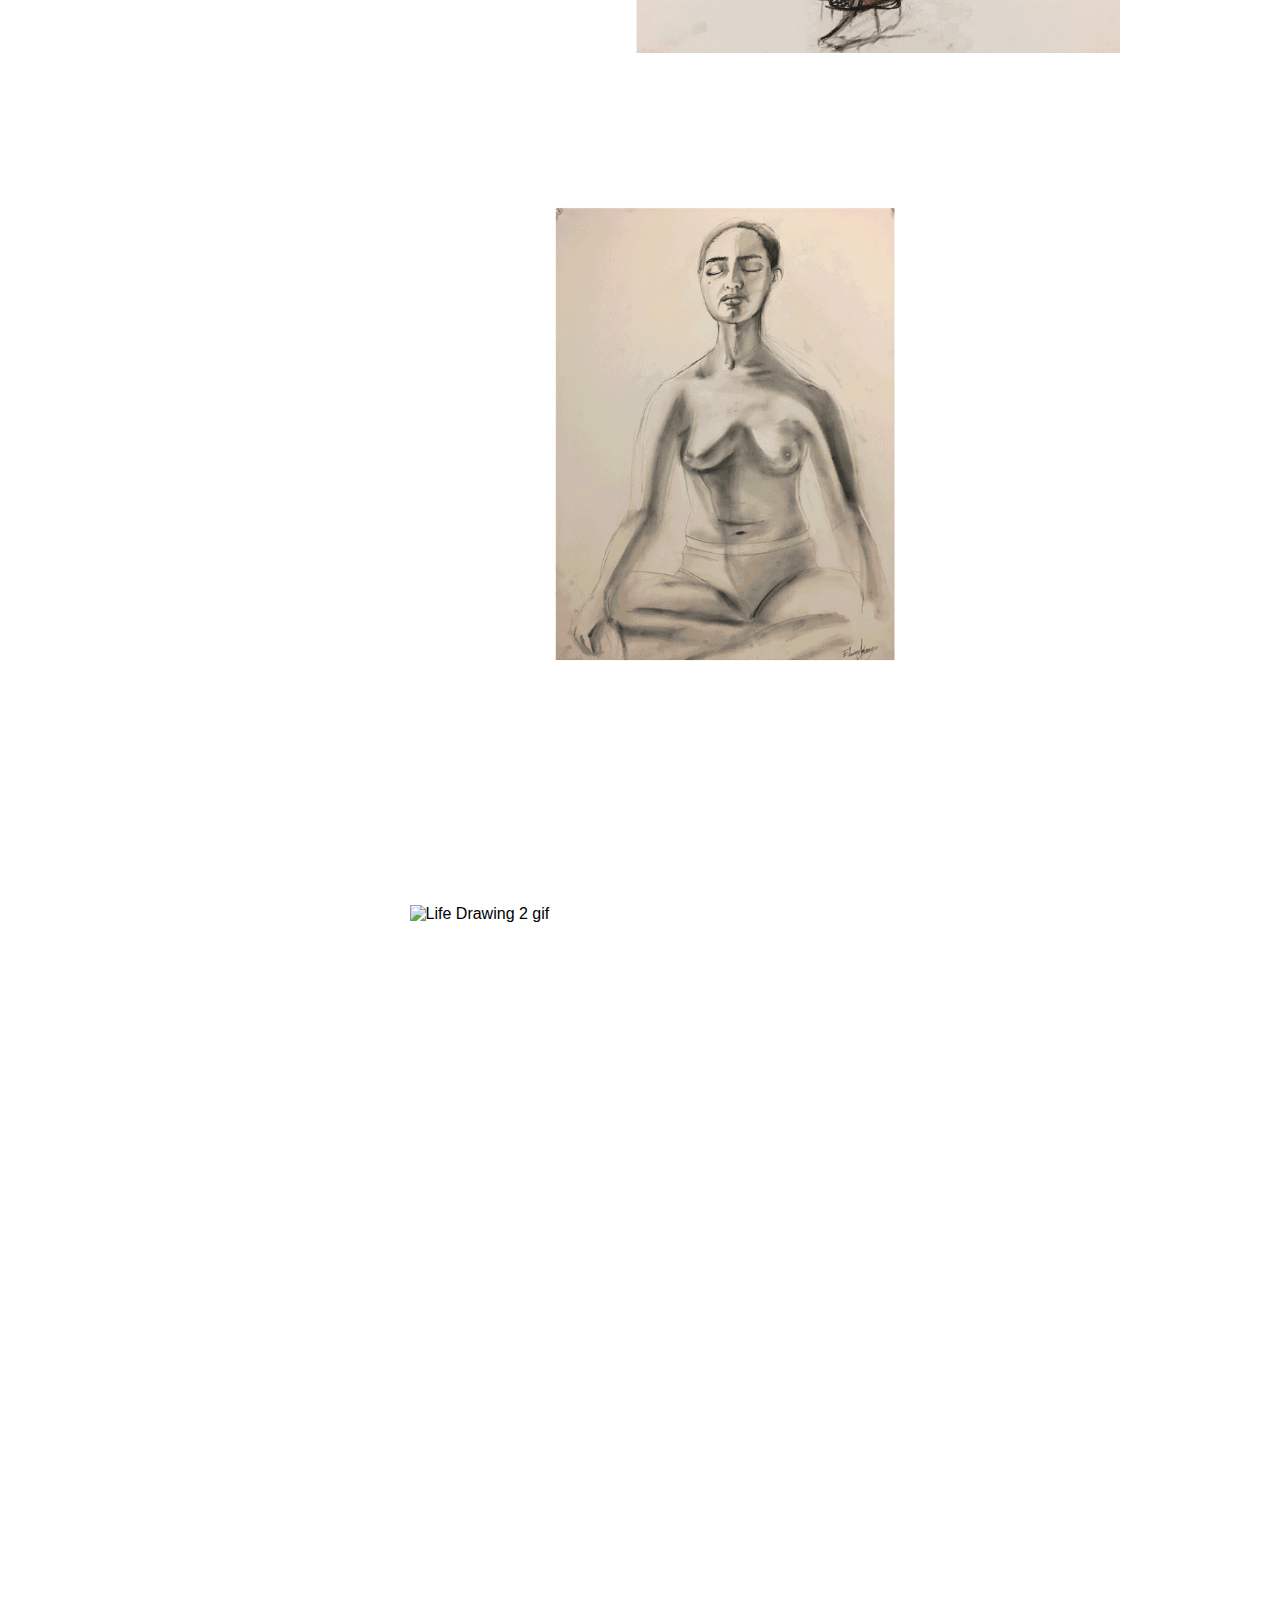
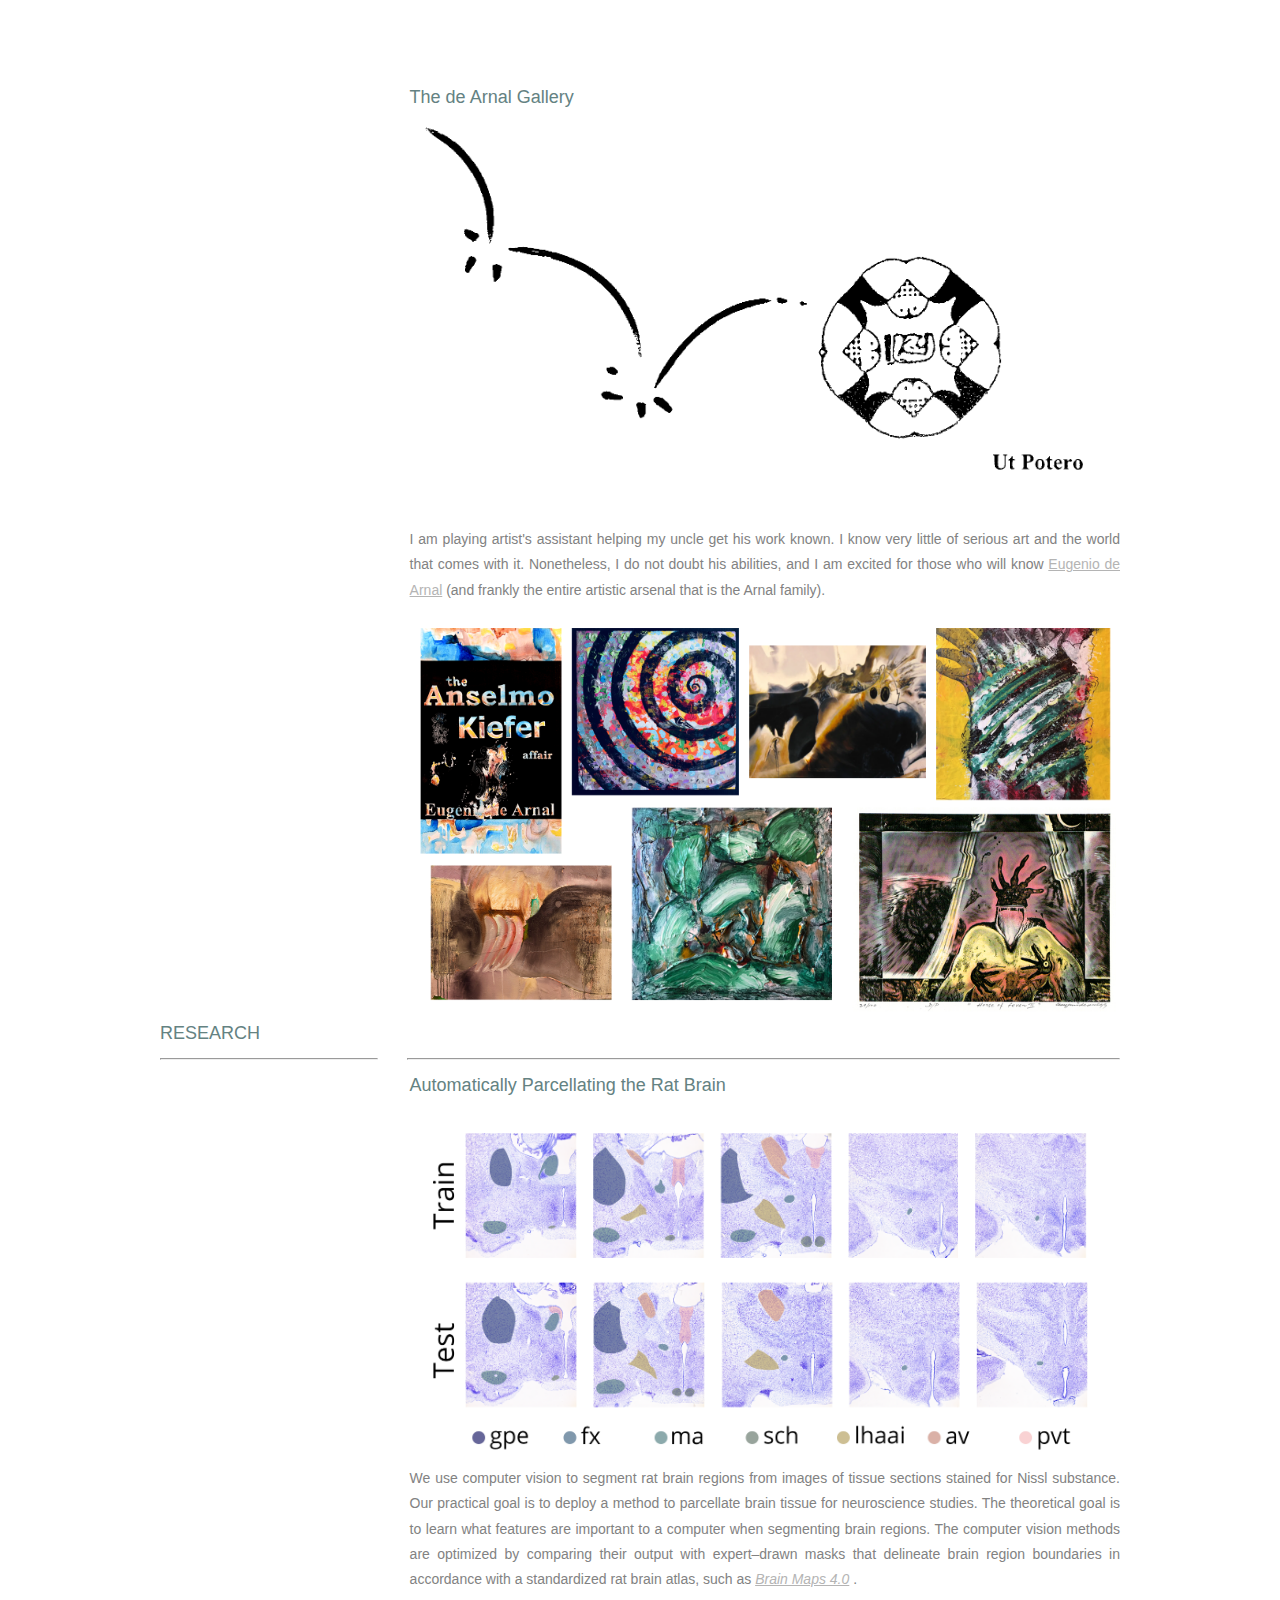
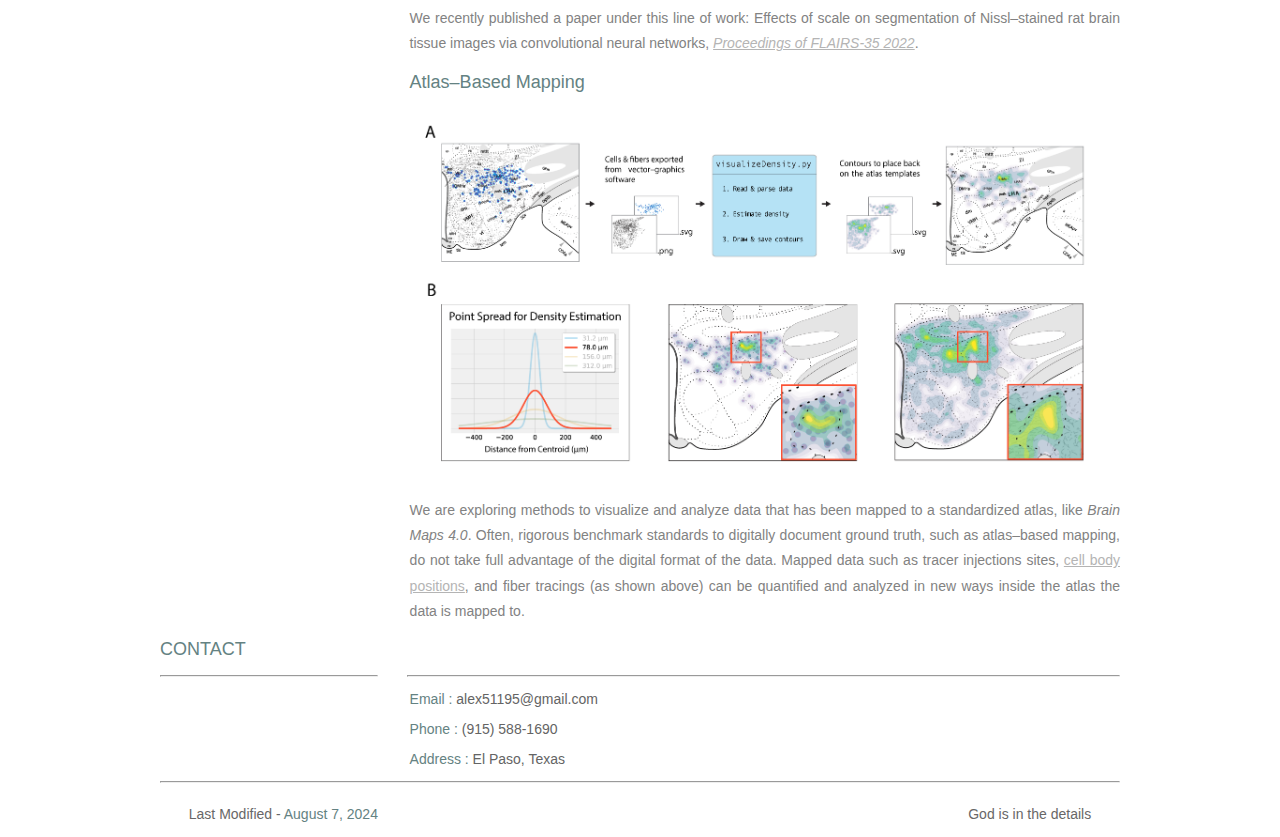
==== commit 0978b85e: "updated bio" ====
--- a/index.html
+++ b/index.html
@@ -85,7 +85,7 @@
       <hr>
       <p>Welcome! You've found my personal page where I share projects related to machine learning, computer vision, web development, and art.
         I have a background in neuroscience and computational science and love integrating technology with art, supporting my community, and contributing to scientific research.
-        Stick around! I'm always working on something new.
+        Stick around—I'm always working on something new!
         </p>
 
     </section>
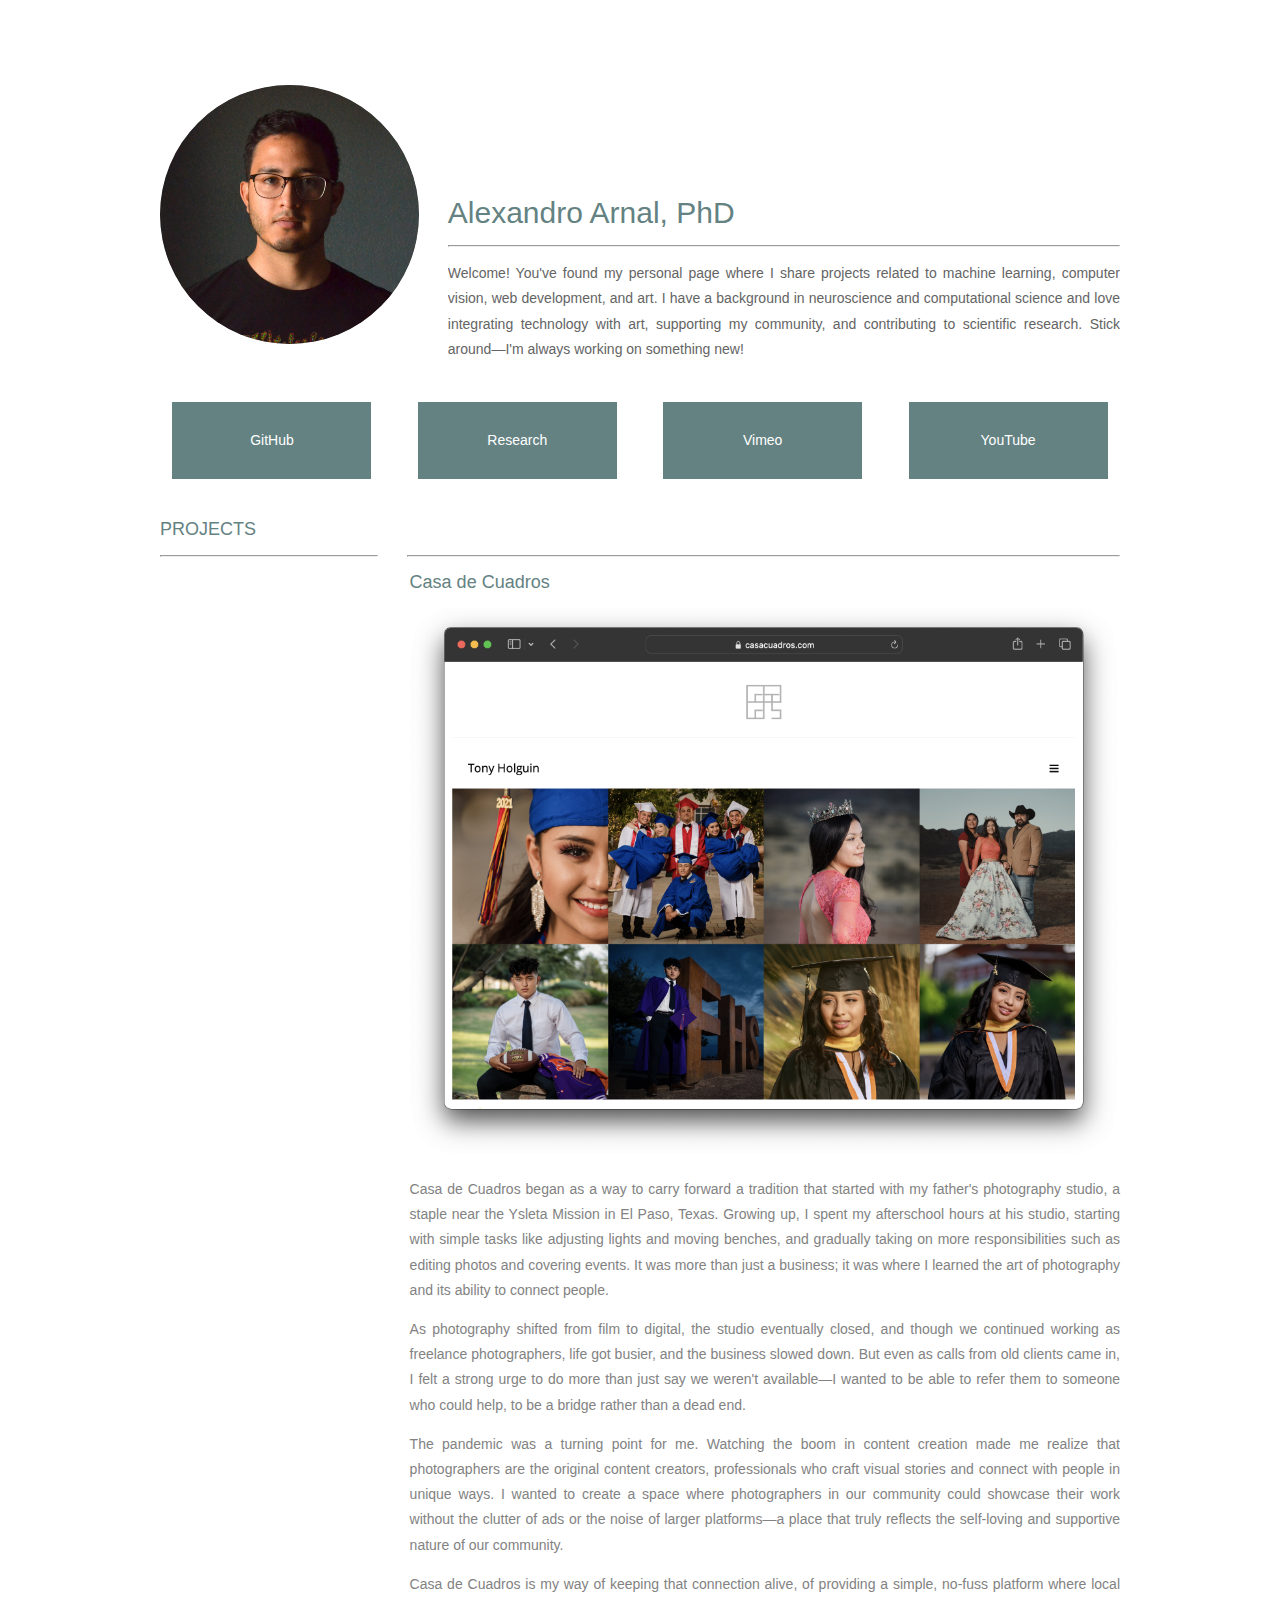
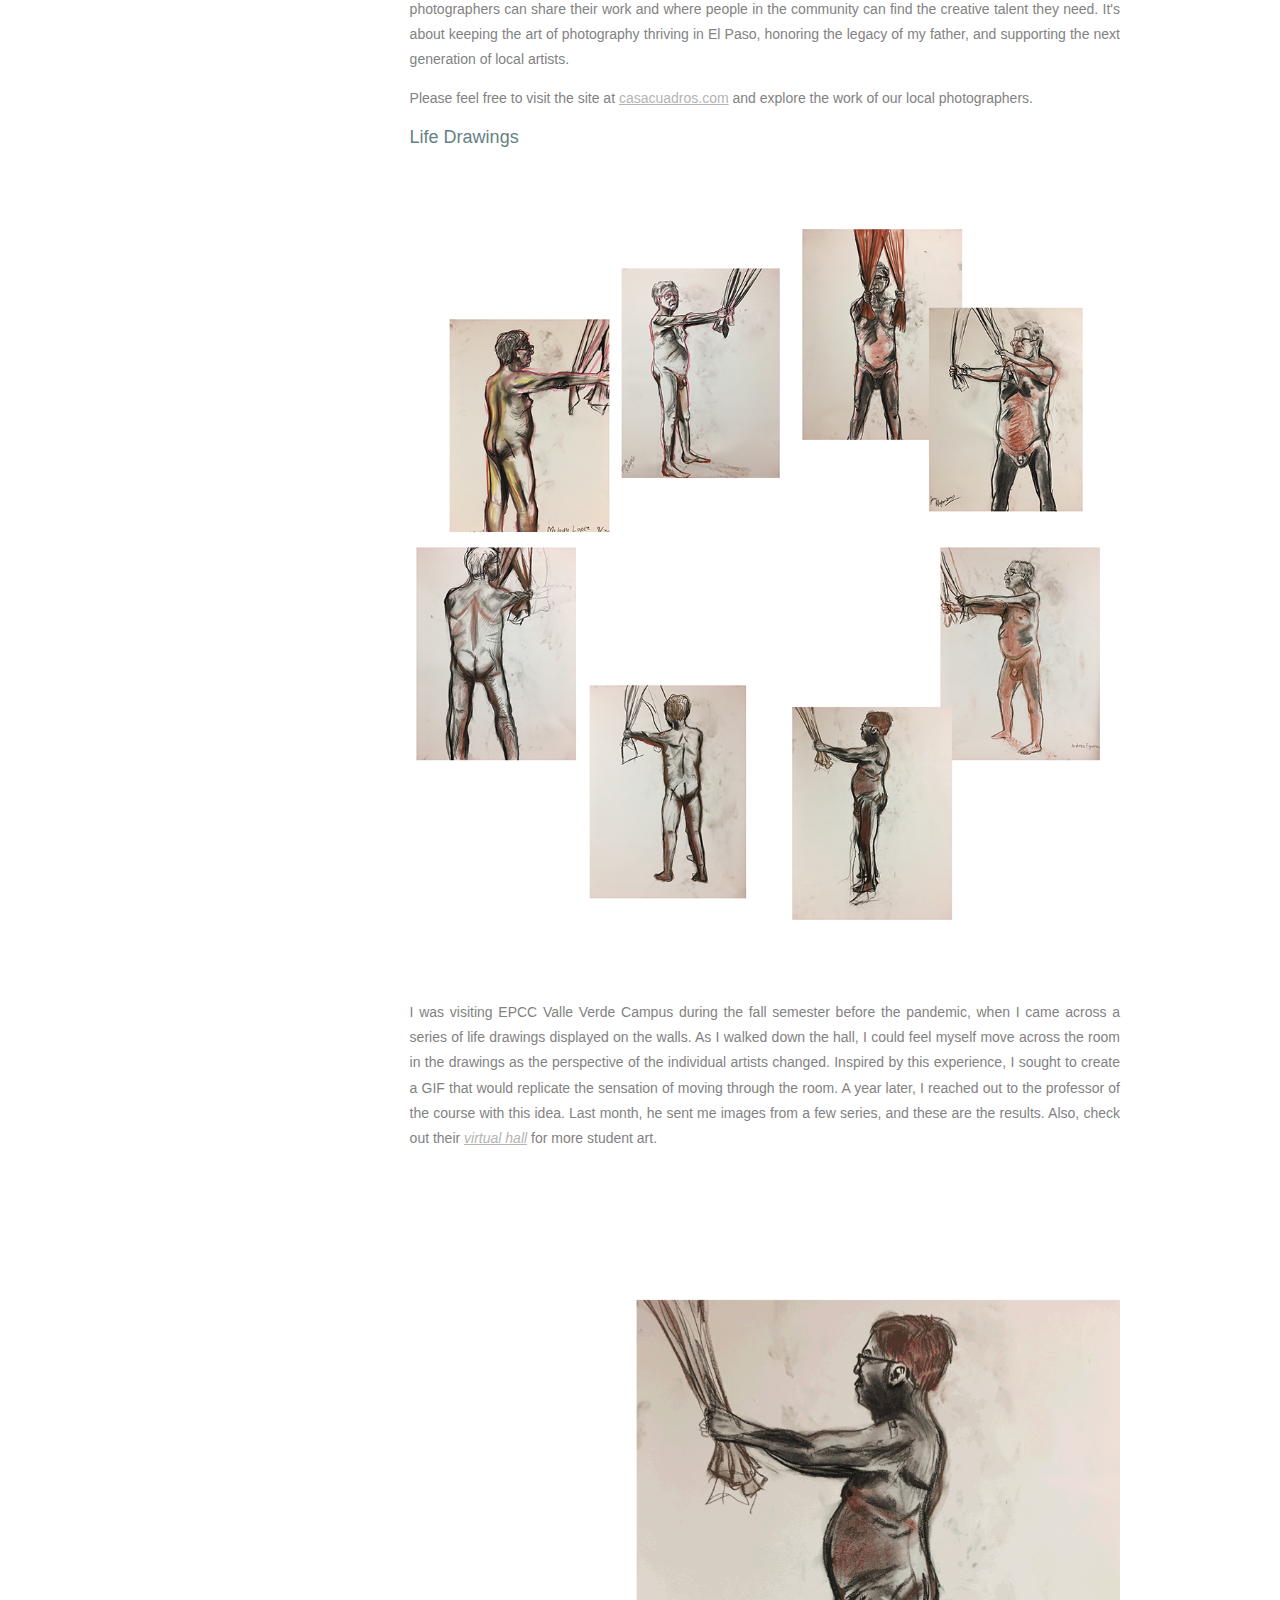
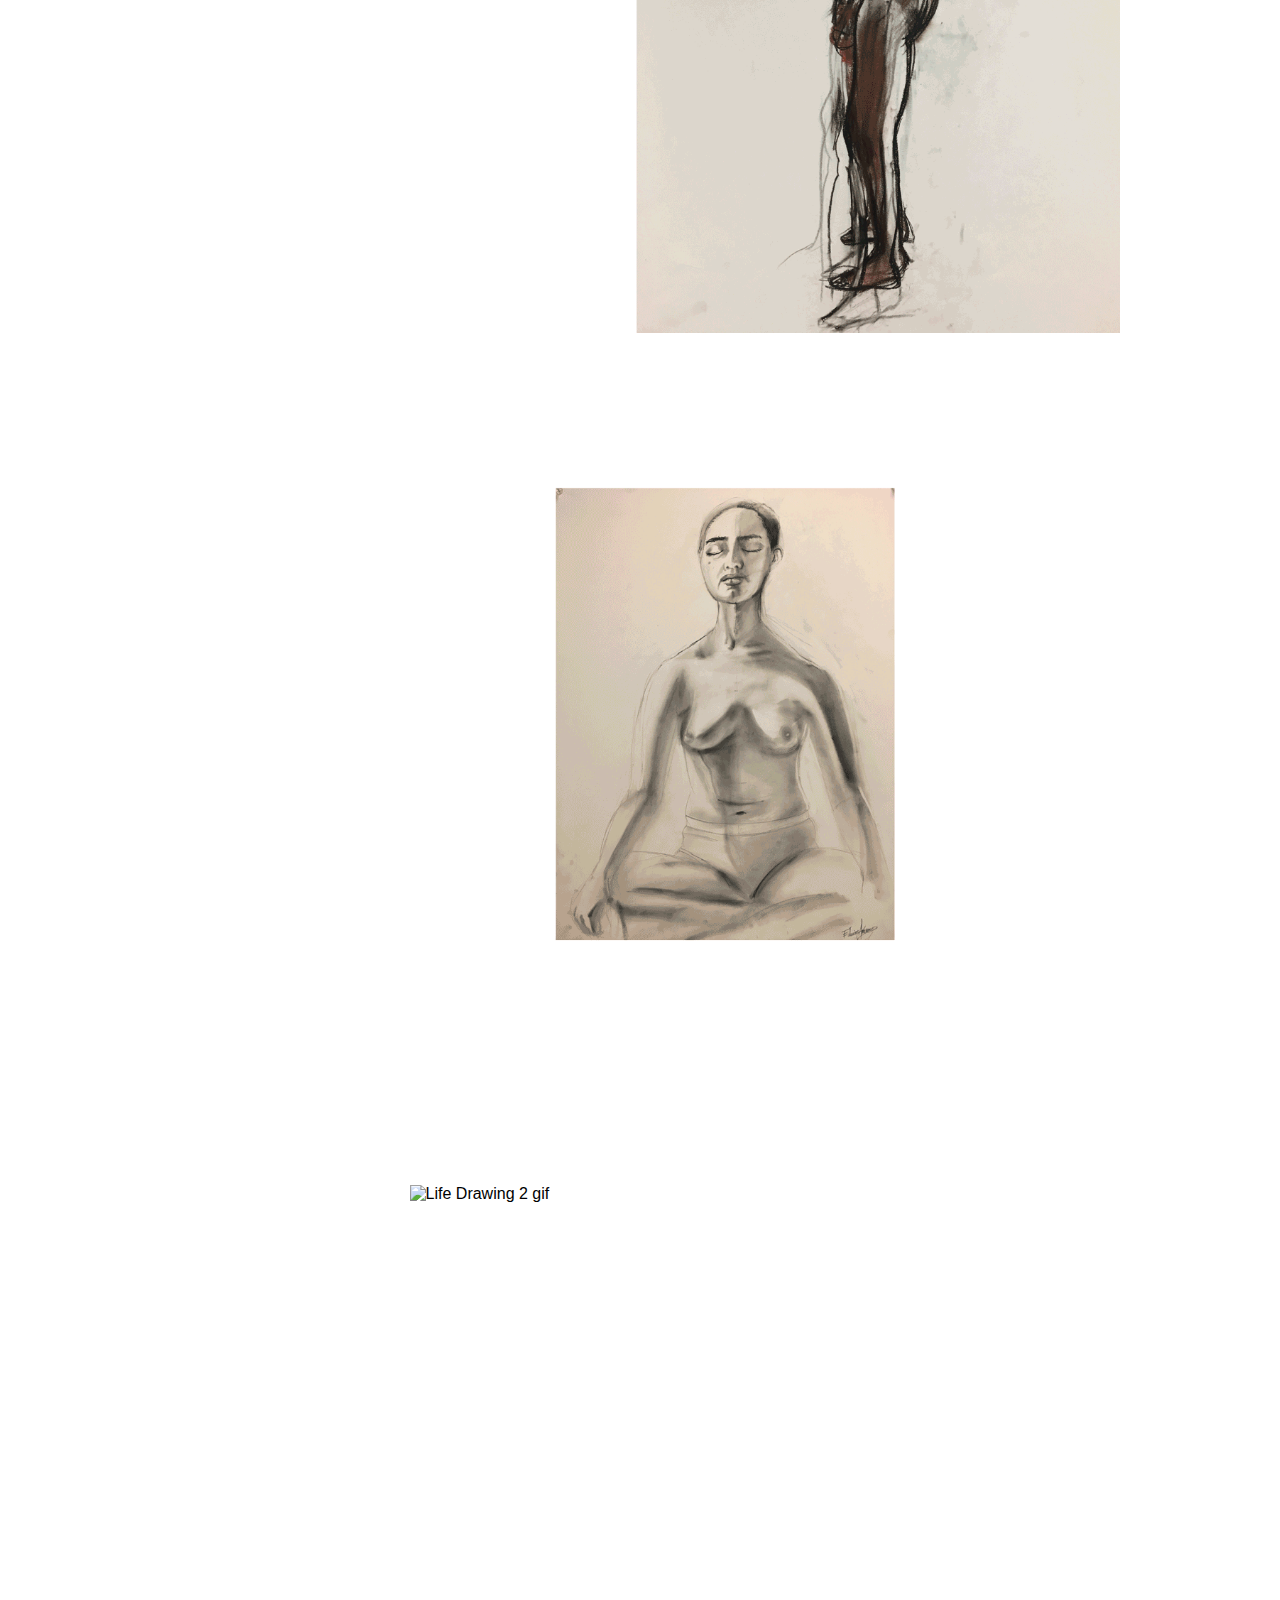
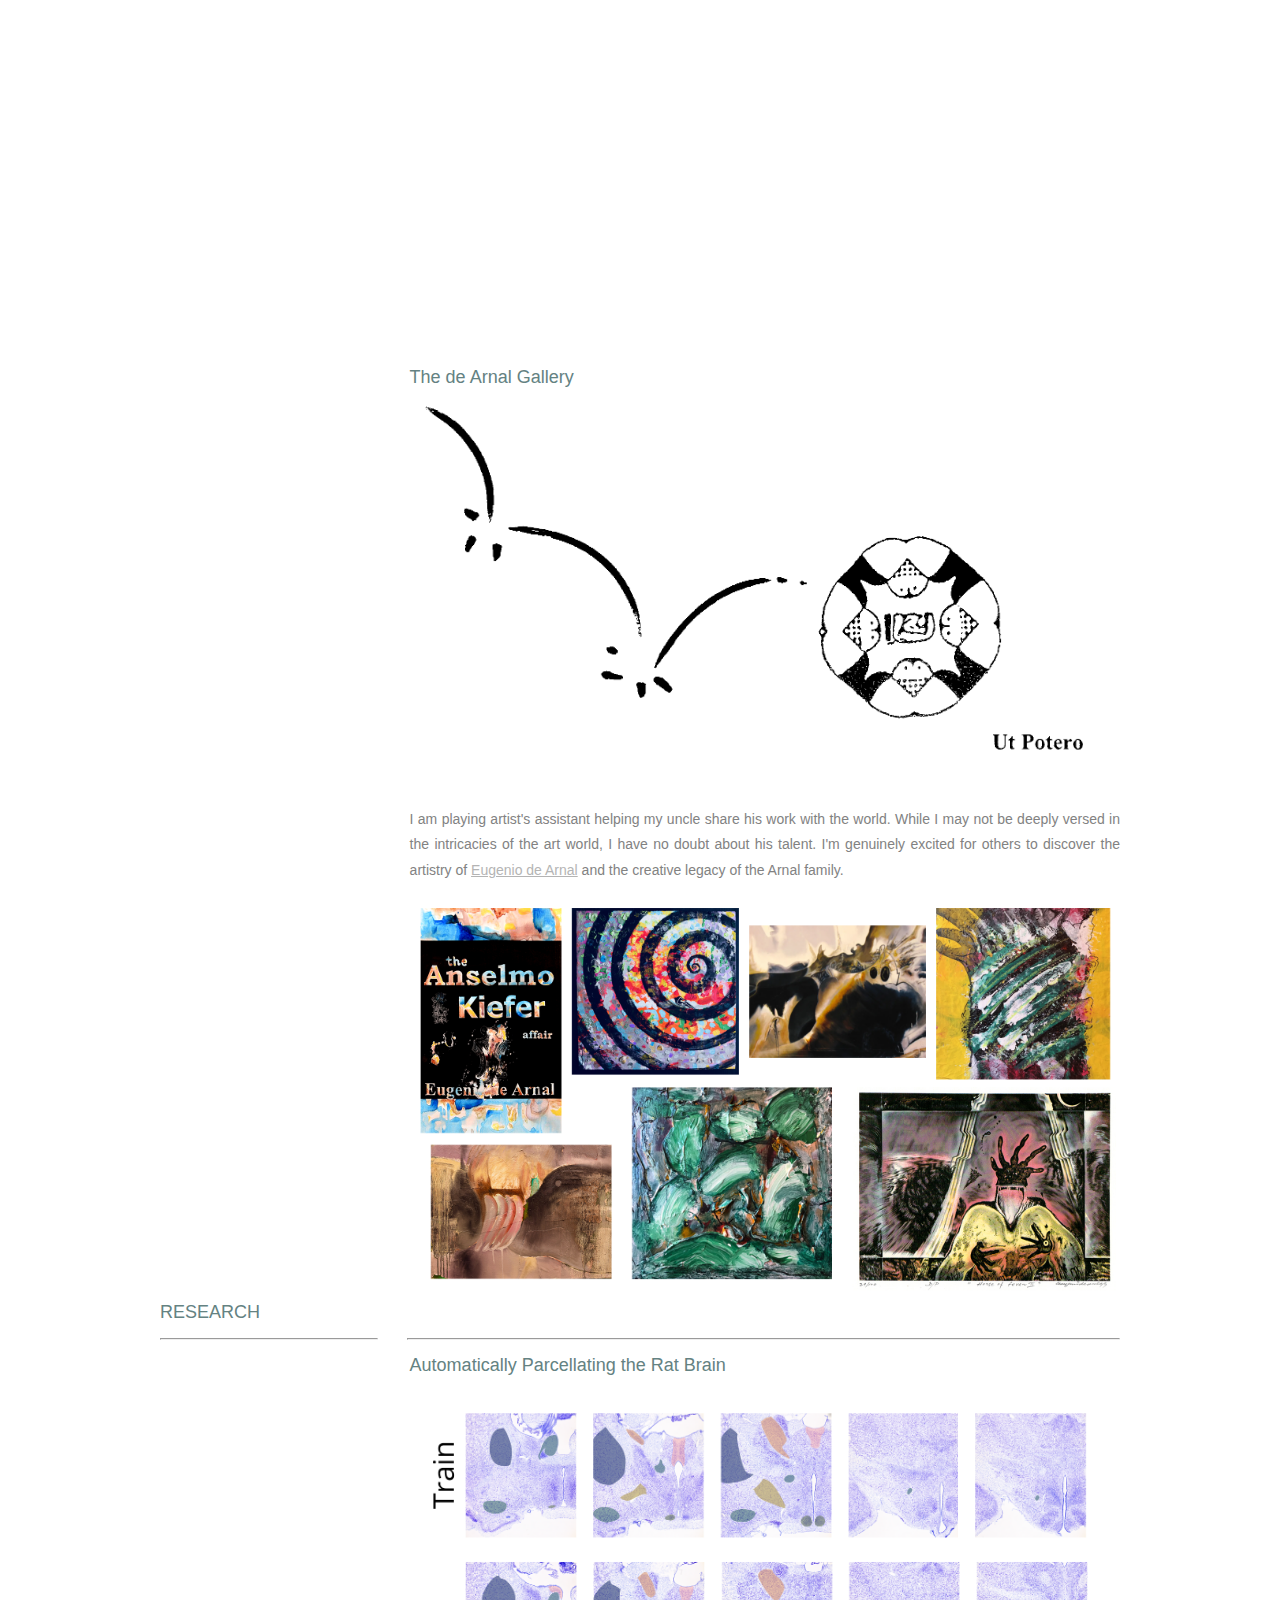
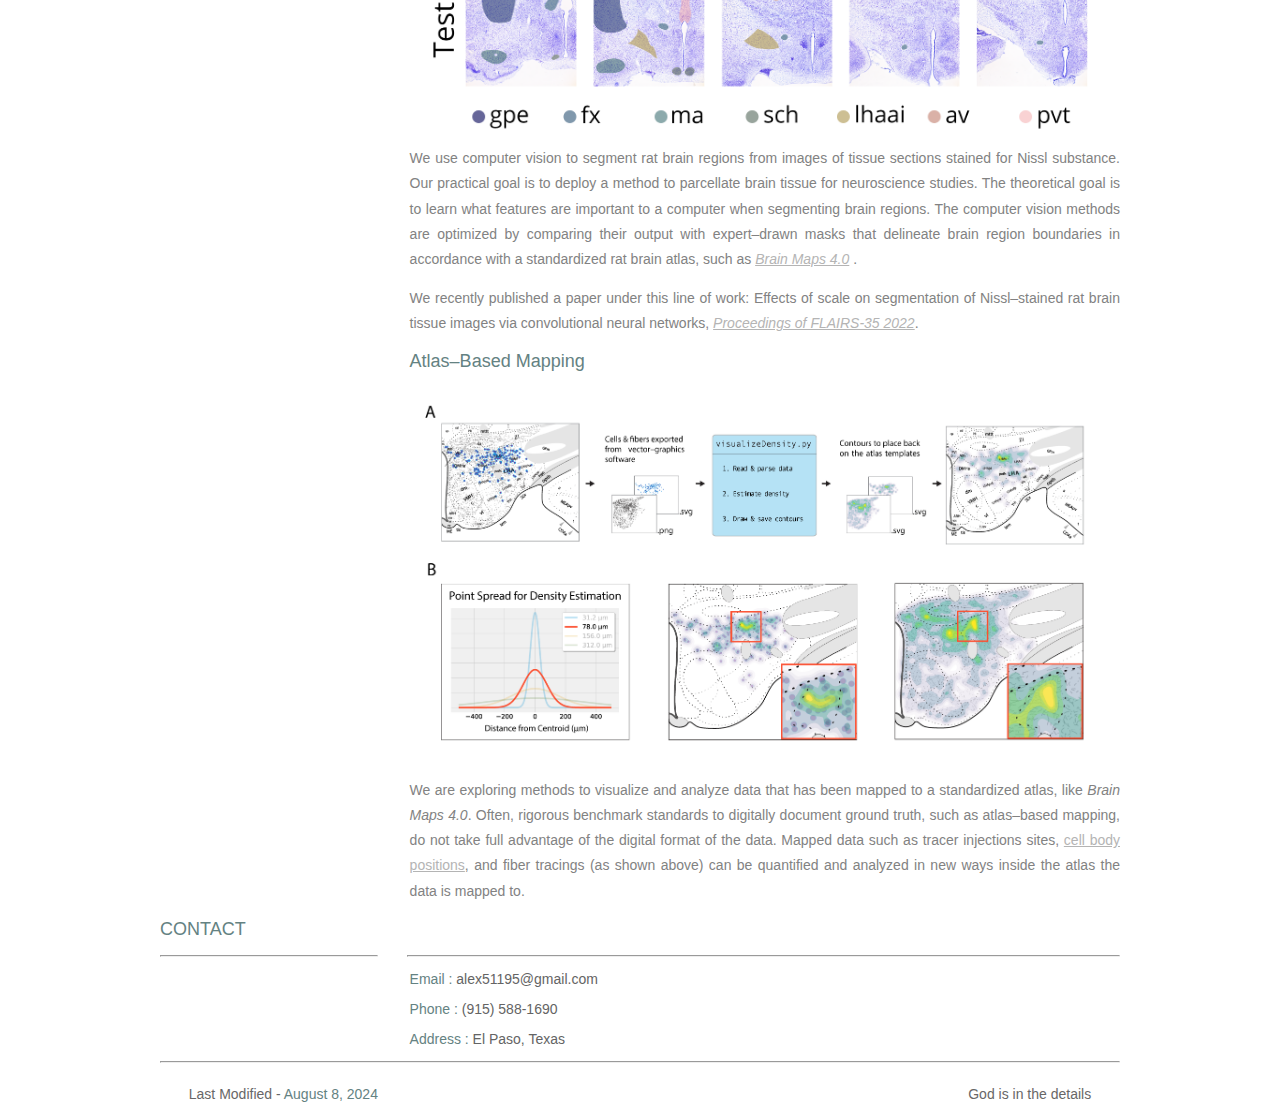
==== commit 4e081ee7: "update content" ====
--- a/index.html
+++ b/index.html
@@ -156,17 +156,32 @@
         <div class="projects4">
           <img src="casadecuadros.png" alt="Images with segmented brain regions">
         </div>
-        <p class="sectionContent">Casa de Cuadros is a photography platform that I started with the goal of providing a
-          space for local photographers in El Paso to showcase their work. As the founder, I have implemented a
-          verification process to ensure that only photographers from El Paso are featured on the website. The platform
-          is designed to be simple and straightforward, allowing users to browse and discover local talent with
-          confidence in their authenticity.</p>
-        <p class="sectionContent">In addition to traditional portrait services, Casa de Cuadros also aims to support
-          photographers who specialize in other types of photography, such as city-themed landscapes.
-          In the future, we envision expanding the platform to allow photographers to directly book sessions and
-          monetize their work through the website.</p>
-        <p class="sectionContent">To learn more about Casa de Cuadros and explore the talented photographers in El Paso,
-          visit our website at <a href="https://casacuadros.com" target="_blank">casacuadros.com</a>.</p>
+          <p class="sectionContent">
+            Casa de Cuadros began as a way to carry forward a tradition that started with my father's photography studio, a staple near the Ysleta Mission in El Paso, Texas. 
+            Growing up, I spent my afterschool hours at his studio, starting with simple tasks like adjusting lights and moving benches, and gradually taking on more 
+            responsibilities such as editing photos and covering events. It was more than just a business; it was where I learned the art of photography and its ability to connect people.
+
+
+          </p>
+          <p class="sectionContent">
+          As photography shifted from film to digital, the studio eventually closed, and though we continued working as freelance photographers, 
+          life got busier, and the business slowed down. But even as calls from old clients came in, I felt a strong urge to do more than just say 
+          we weren't available—I wanted to be able to refer them to someone who could help, to be a bridge rather than a dead end.
+          </p>
+          <p class="sectionContent">
+          The pandemic was a turning point for me. Watching the boom in content creation made me realize that photographers are the original content creators, 
+          professionals who craft visual stories and connect with people in unique ways. I wanted to create a space where photographers in our community could 
+          showcase their work without the clutter of ads or the noise of larger platforms—a place that truly reflects the self-loving and supportive nature of our community.
+          </p>
+          <p class="sectionContent">
+          Casa de Cuadros is my way of keeping that connection alive, of providing a simple, no-fuss platform where local photographers can share their work and 
+          where people in the community can find the creative talent they need. It's about keeping the art of photography thriving in El Paso, honoring the legacy of my father, 
+          and supporting the next generation of local artists.
+          
+        </p>
+          <p class="sectionContent">Please feel free to visit the site at 
+          <a href="https://casacuadros.com" target="_blank">casacuadros.com</a> and explore the work of our local photographers.
+        </p>
       </article>
 
       <article class="section2Content">
@@ -204,10 +219,10 @@
           <img src="ut potero copy.png" alt="ut potero">
         </div>
         <p class="sectionContent">
-          I am playing artist's assistant helping my uncle get his work known. I know very little of serious art and the
-          world that comes with it. Nonetheless, I do not doubt his abilities, and I am excited for those who will know
-          <a href="https://thedearnalgallery.com" target="_blank">Eugenio de Arnal</a> (and frankly the entire artistic
-          arsenal that is the Arnal family).
+          I am playing artist's assistant helping my uncle share his work with the world. 
+          While I may not be deeply versed in the intricacies of the art world, I have no doubt about his talent. 
+          I'm genuinely excited for others to discover the artistry of
+          <a href="https://thedearnalgallery.com" target="_blank">Eugenio de Arnal</a> and the creative legacy of the Arnal family.
         </p>
         <div class="projects3">
           <img src="deArnal1.png" alt="deArnal's Work">
@@ -275,7 +290,7 @@
   </section>
   <footer>
     <hr>
-    <p class="footerDisclaimer">Last Modified - <span>August 7, 2024</span></p>
+    <p class="footerDisclaimer">Last Modified - <span>August 8, 2024</span></p>
     <p class="footerNote">God is in the details</p>
   </footer>
 </body>
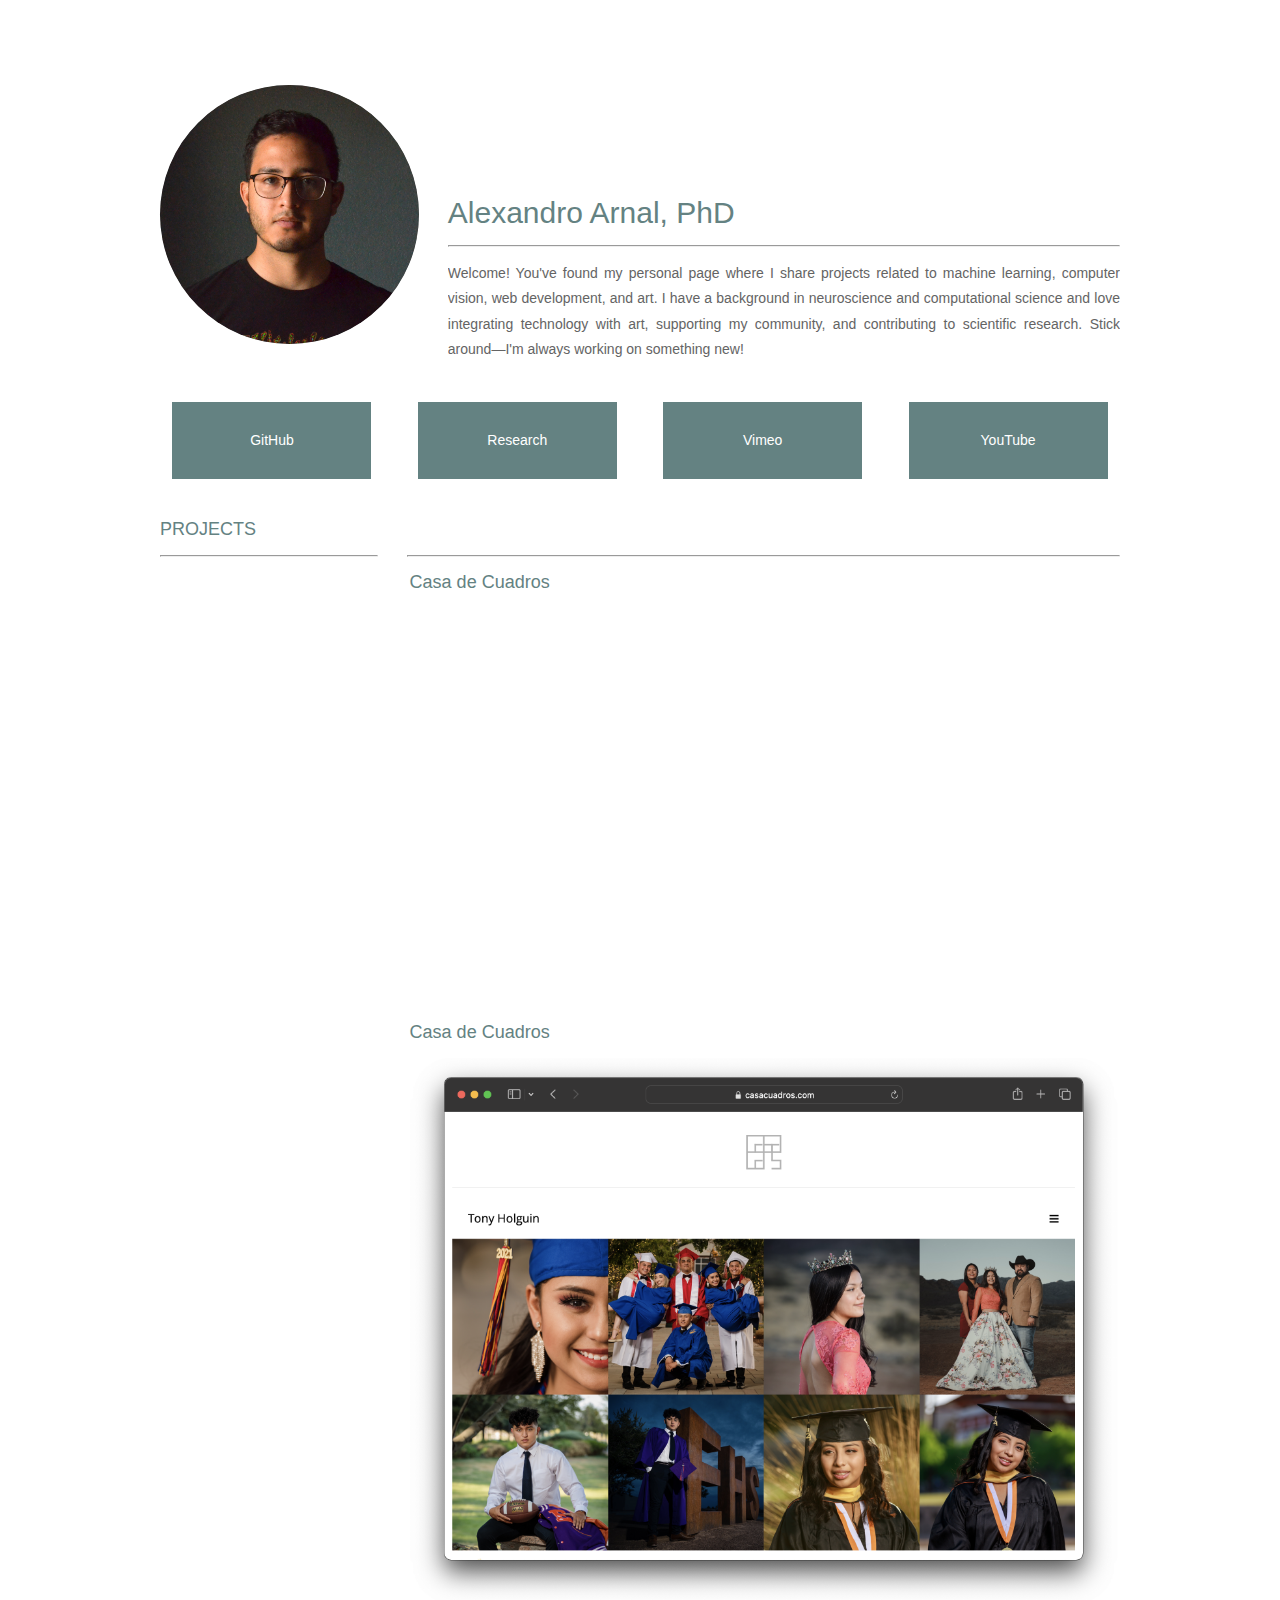
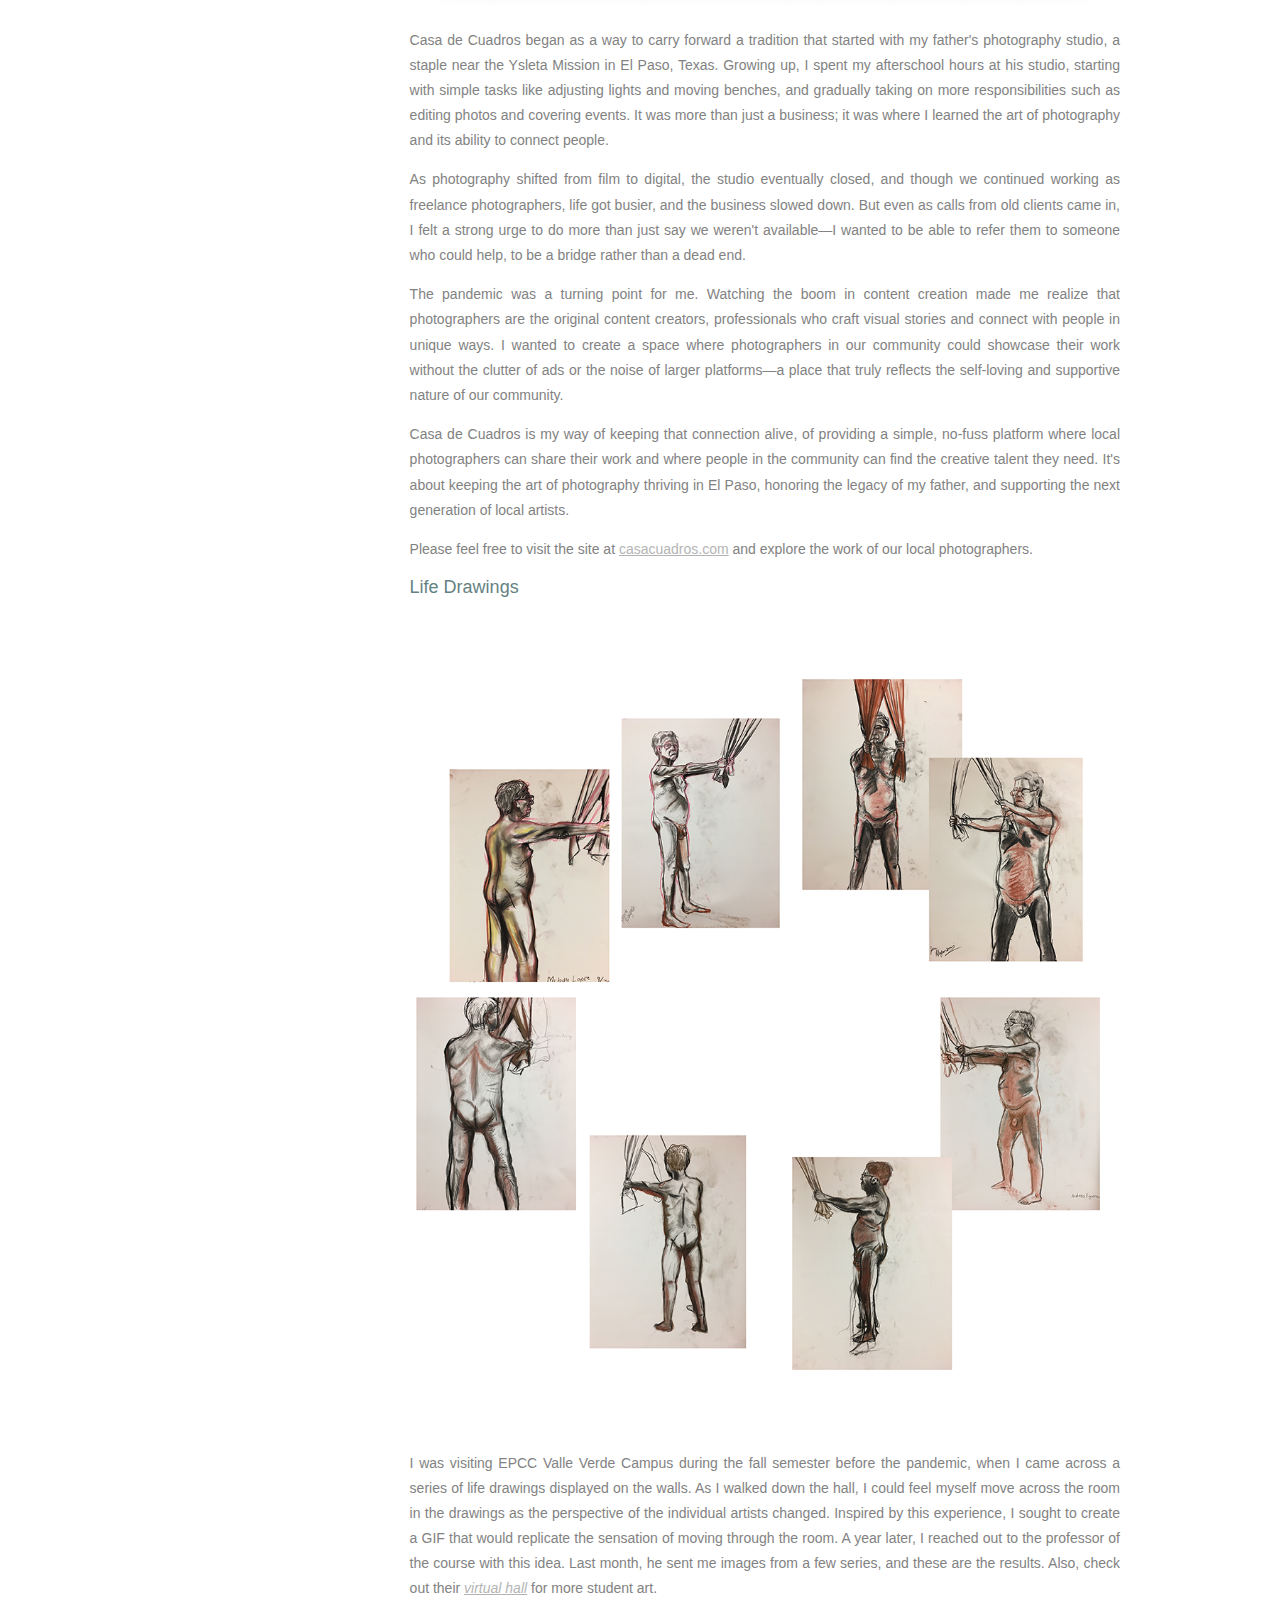
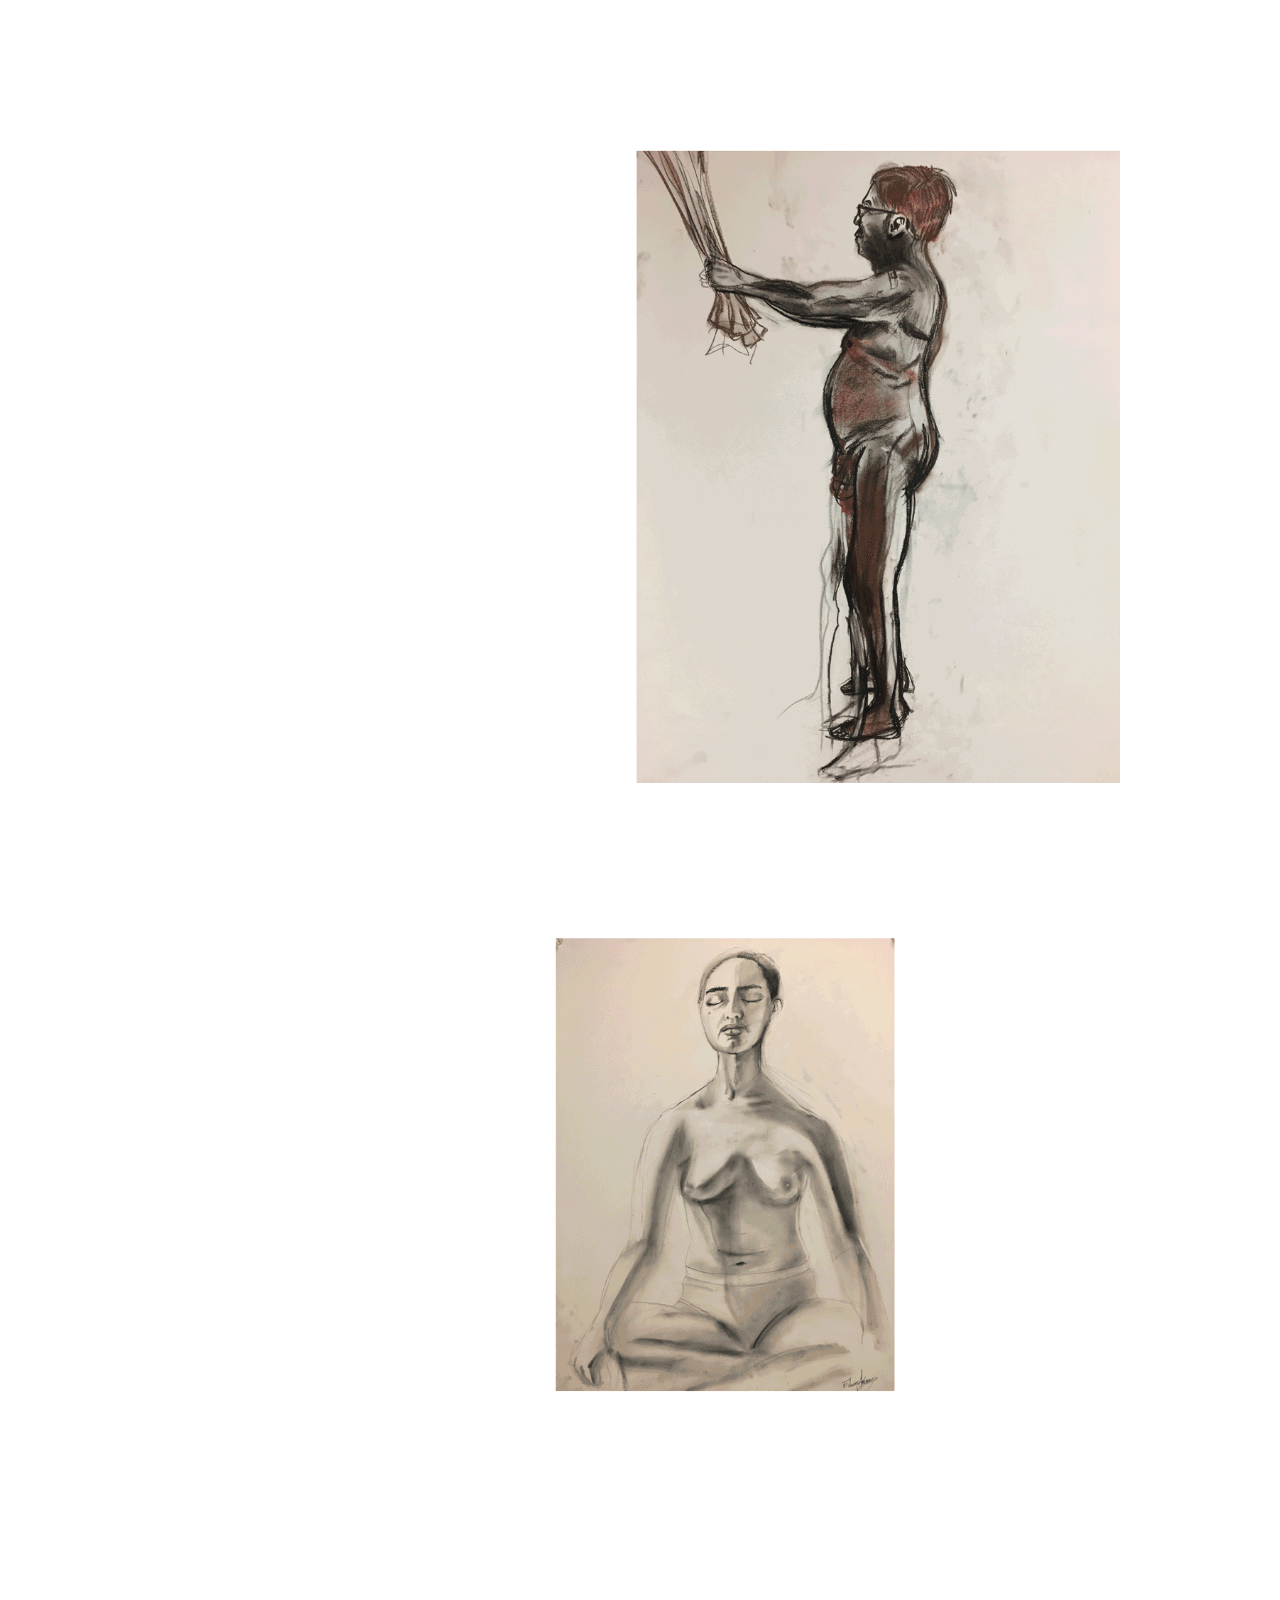
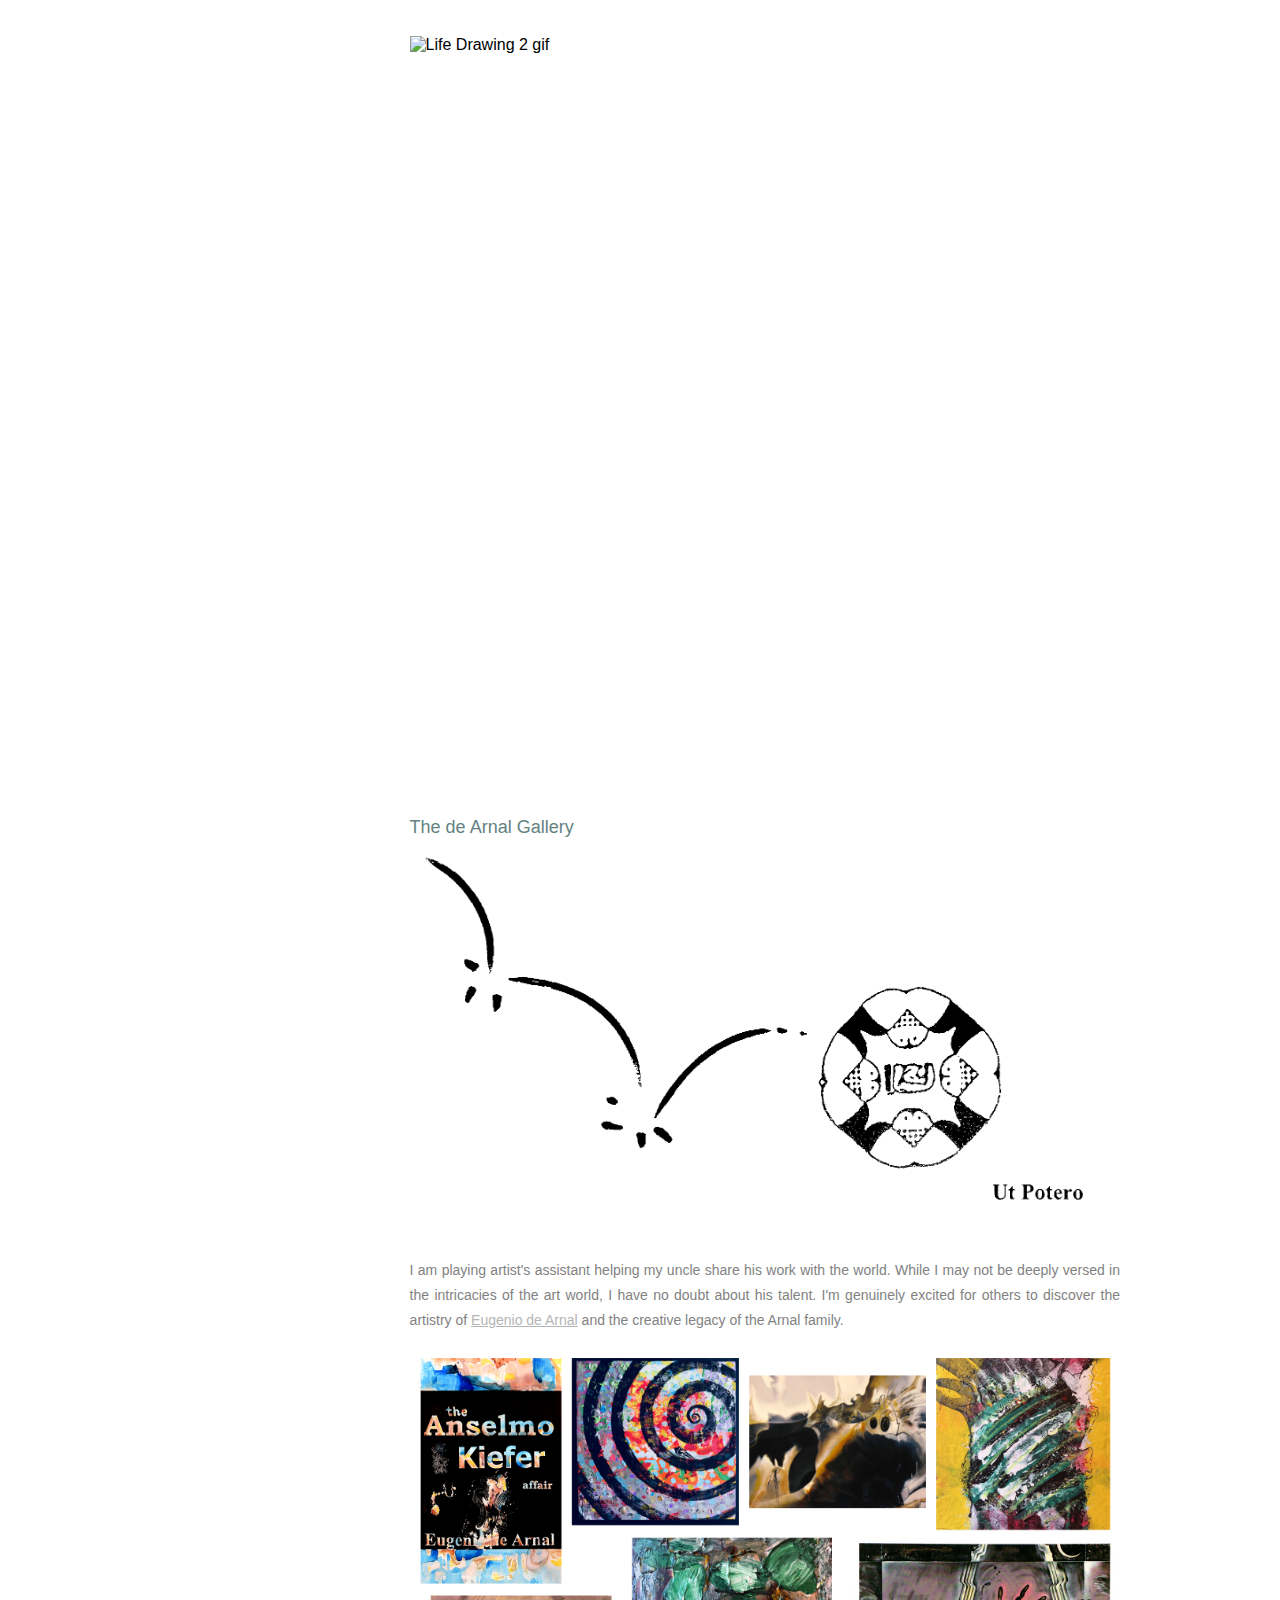
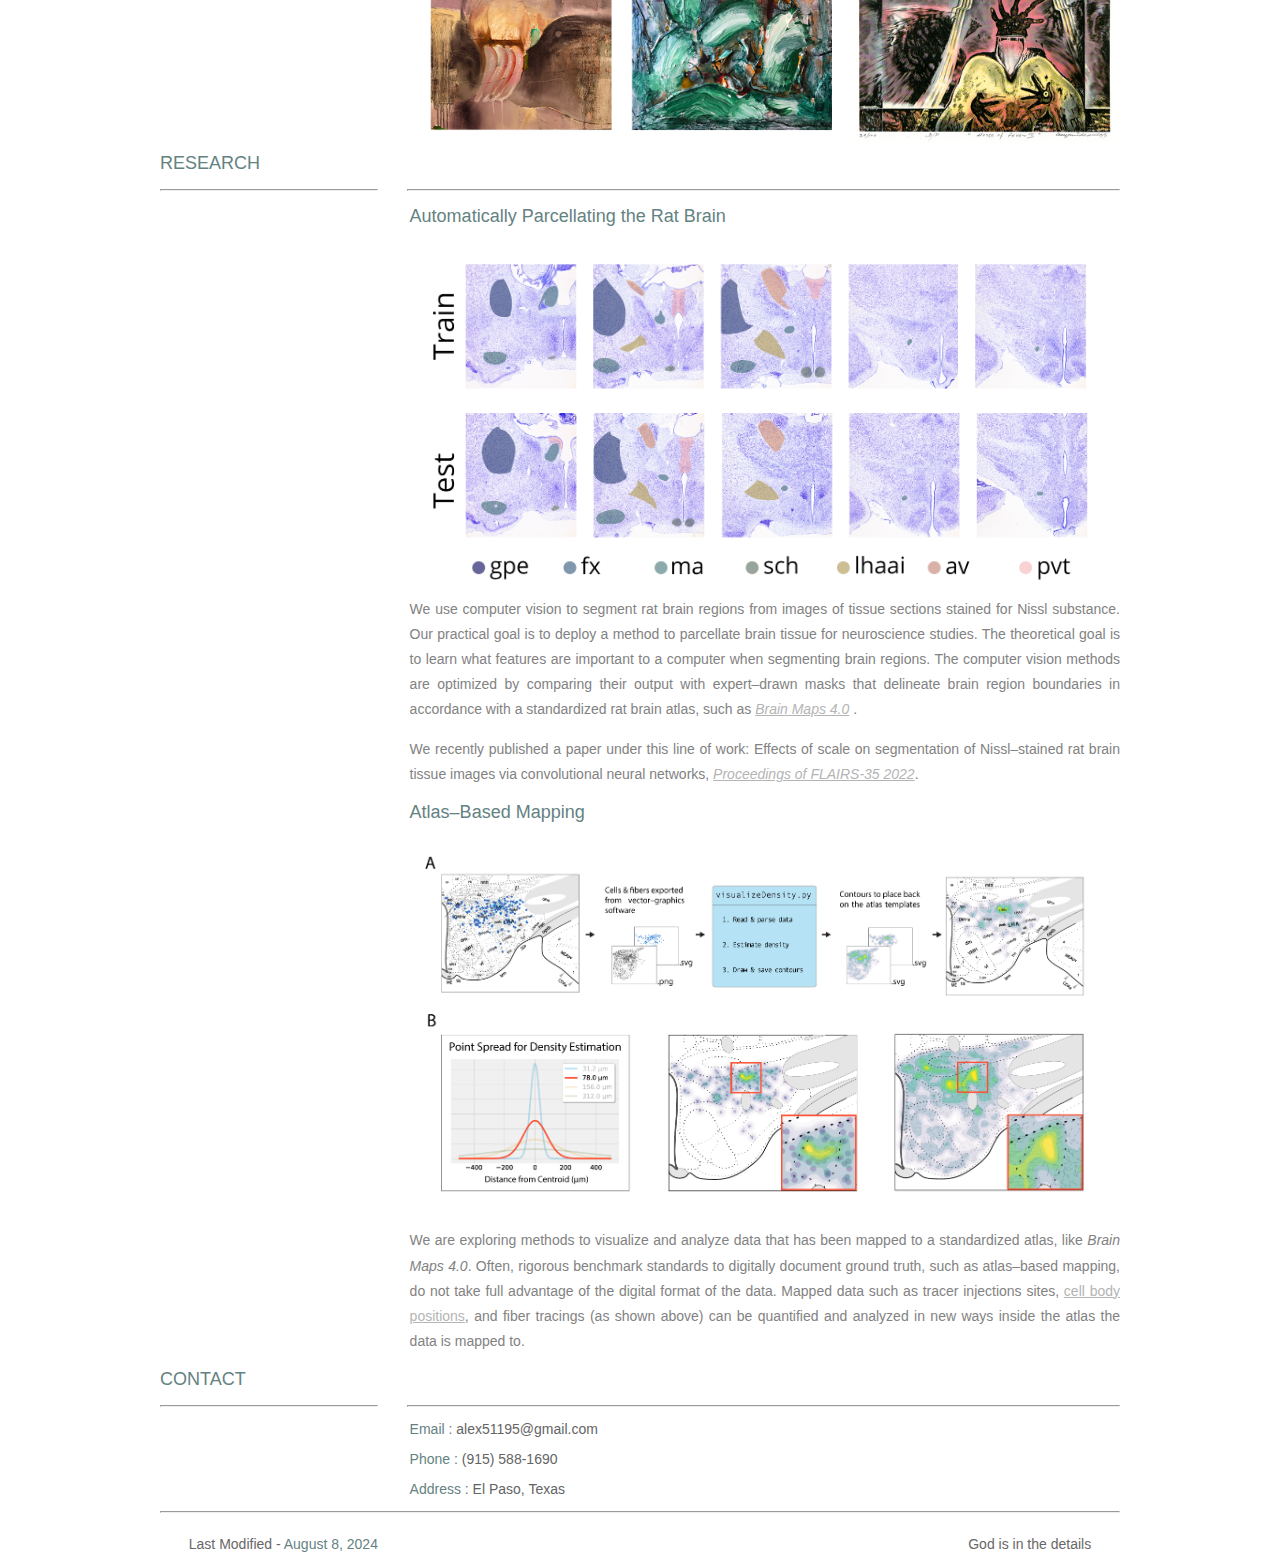
==== commit 900db7cb: "added dawn chorus video" ====
--- a/index.html
+++ b/index.html
@@ -154,6 +154,14 @@
       <article class="section2Content">
         <h2 class="sectionContentTitle">Casa de Cuadros</h2>
         <div class="projects4">
+          <div style="padding:56.25% 0 0 0;position:relative;"><iframe src="https://player.vimeo.com/video/1051409594?title=0&amp;byline=0&amp;portrait=0&amp;badge=0&amp;autopause=0&amp;player_id=0&amp;app_id=58479" frameborder="0" allow="autoplay; fullscreen; picture-in-picture; clipboard-write; encrypted-media" style="position:absolute;top:0;left:0;width:100%;height:100%;" title="Dawn Chorus"></iframe></div><script src="https://player.vimeo.com/api/player.js"></script>
+        </div>
+      </article>
+
+	    
+      <article class="section2Content">
+        <h2 class="sectionContentTitle">Casa de Cuadros</h2>
+        <div class="projects4">
           <img src="casadecuadros.png" alt="Images with segmented brain regions">
         </div>
           <p class="sectionContent">
@@ -295,4 +303,4 @@
   </footer>
 </body>
 
-</html>+</html>
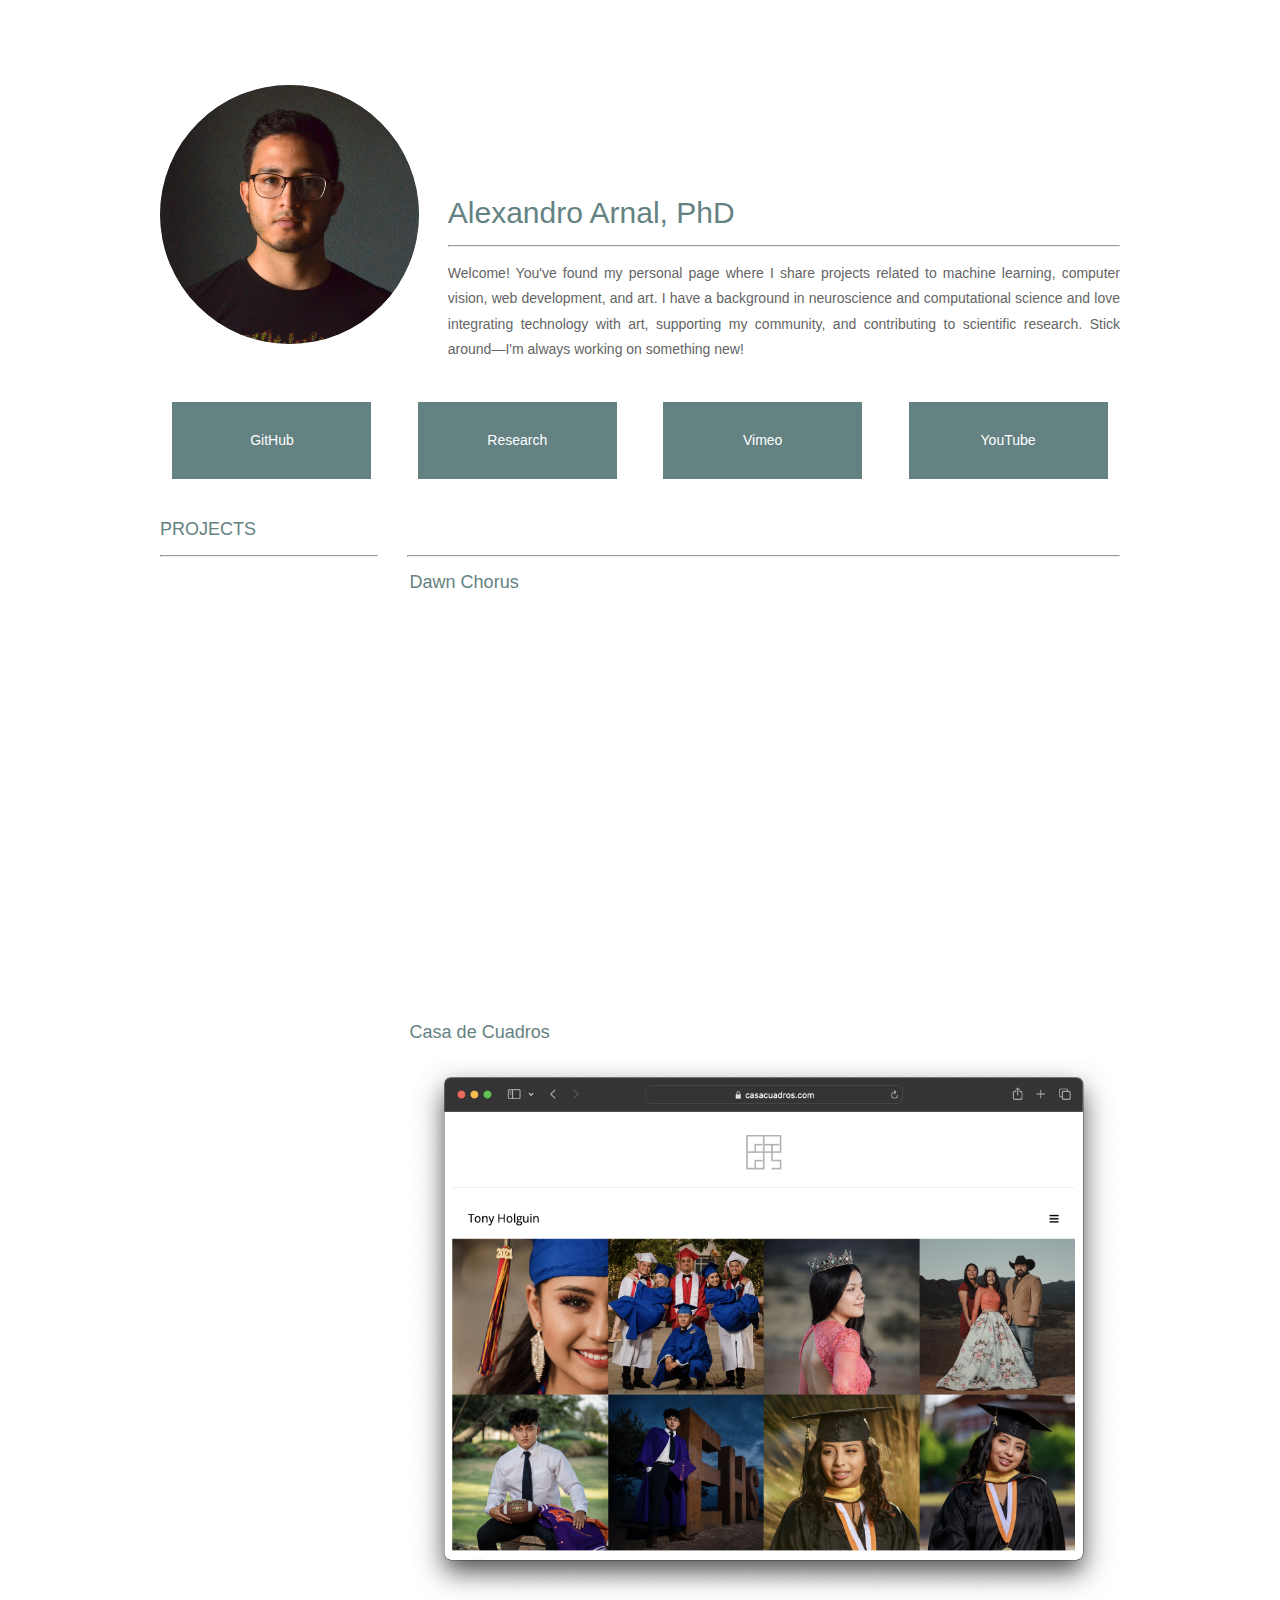
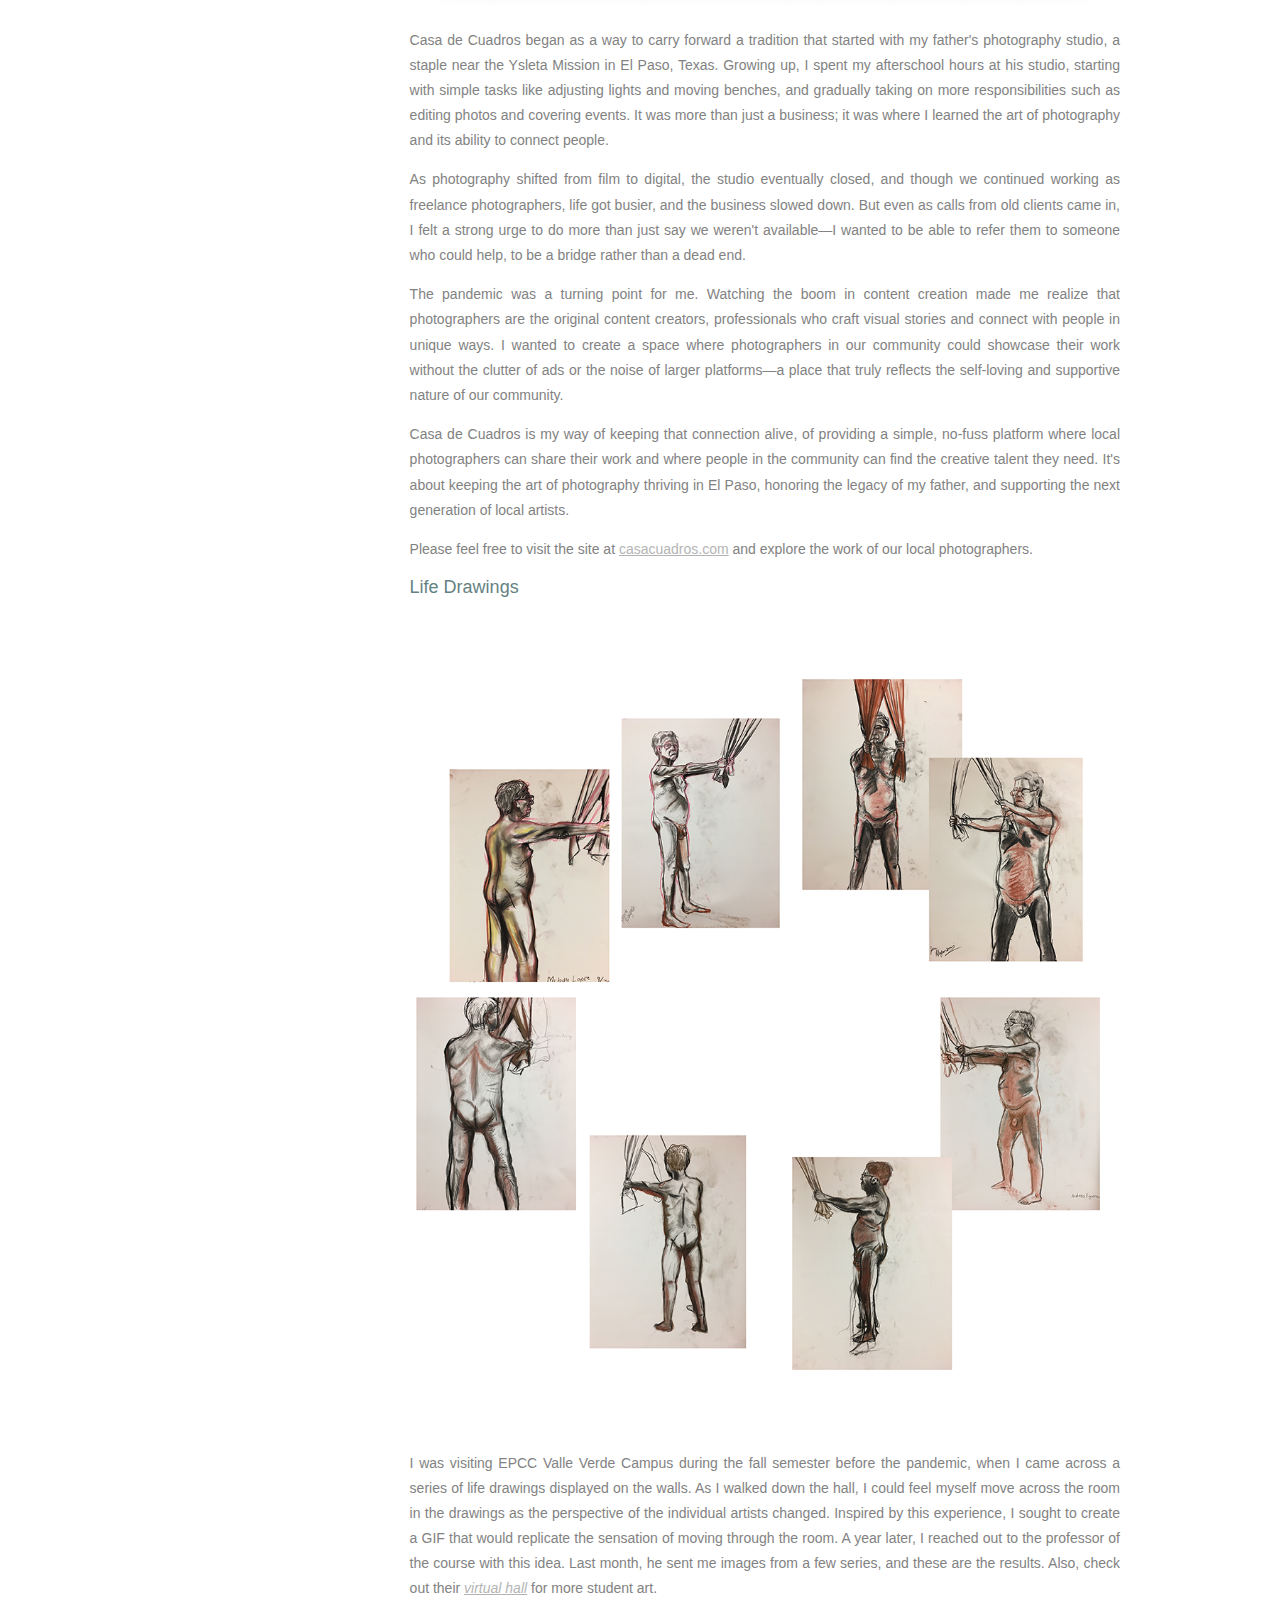
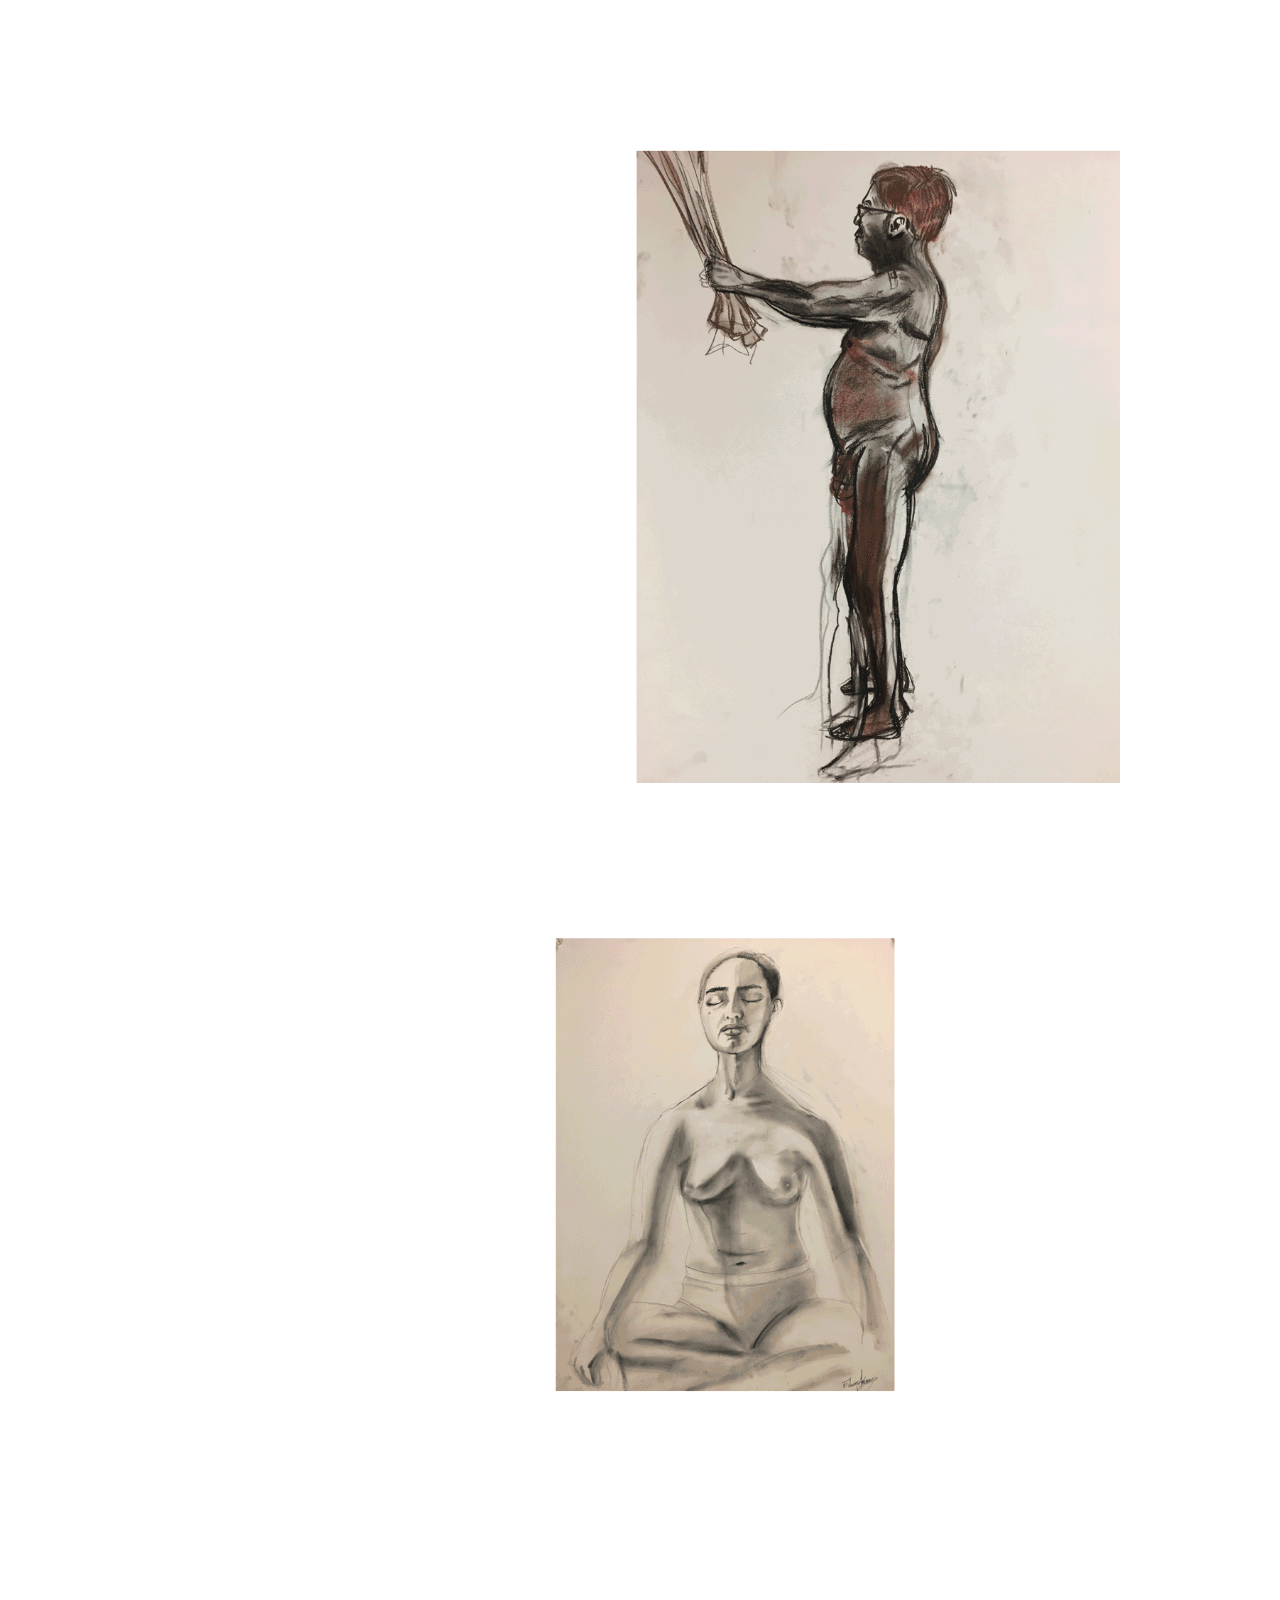
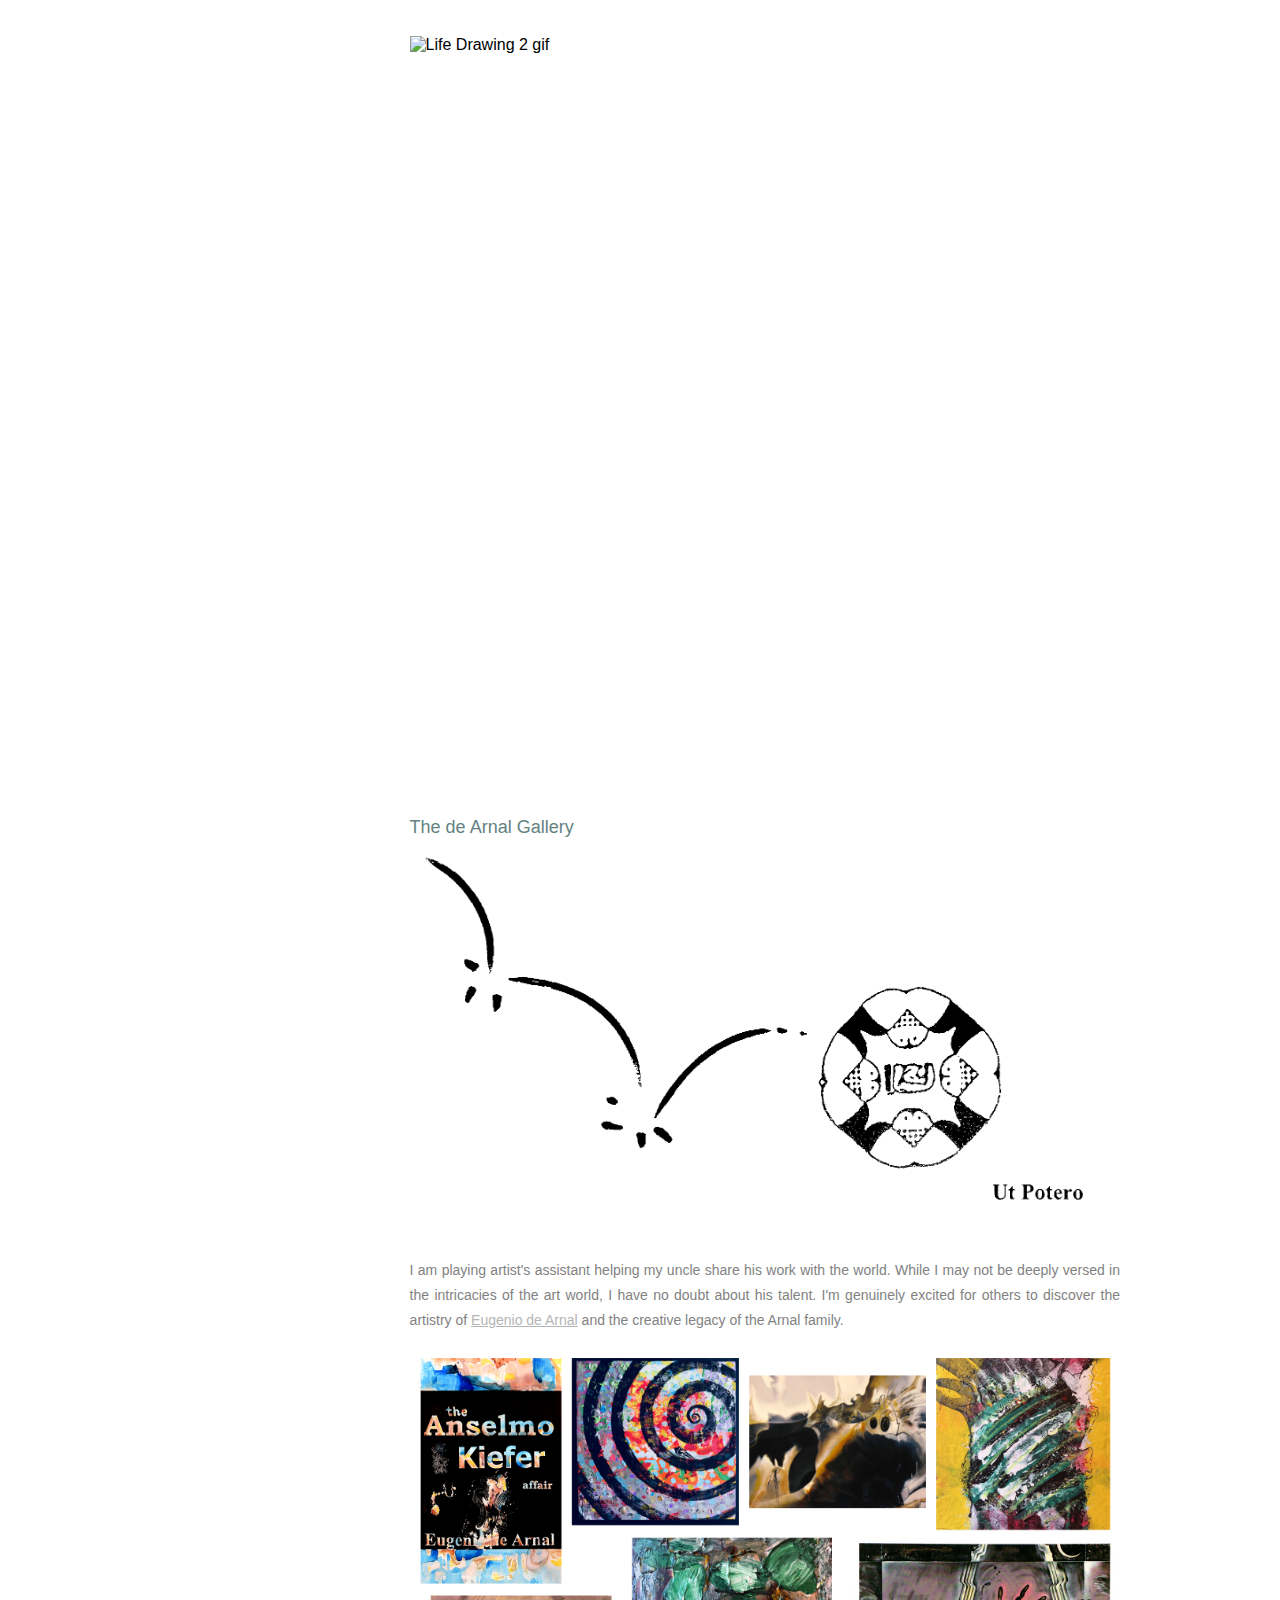
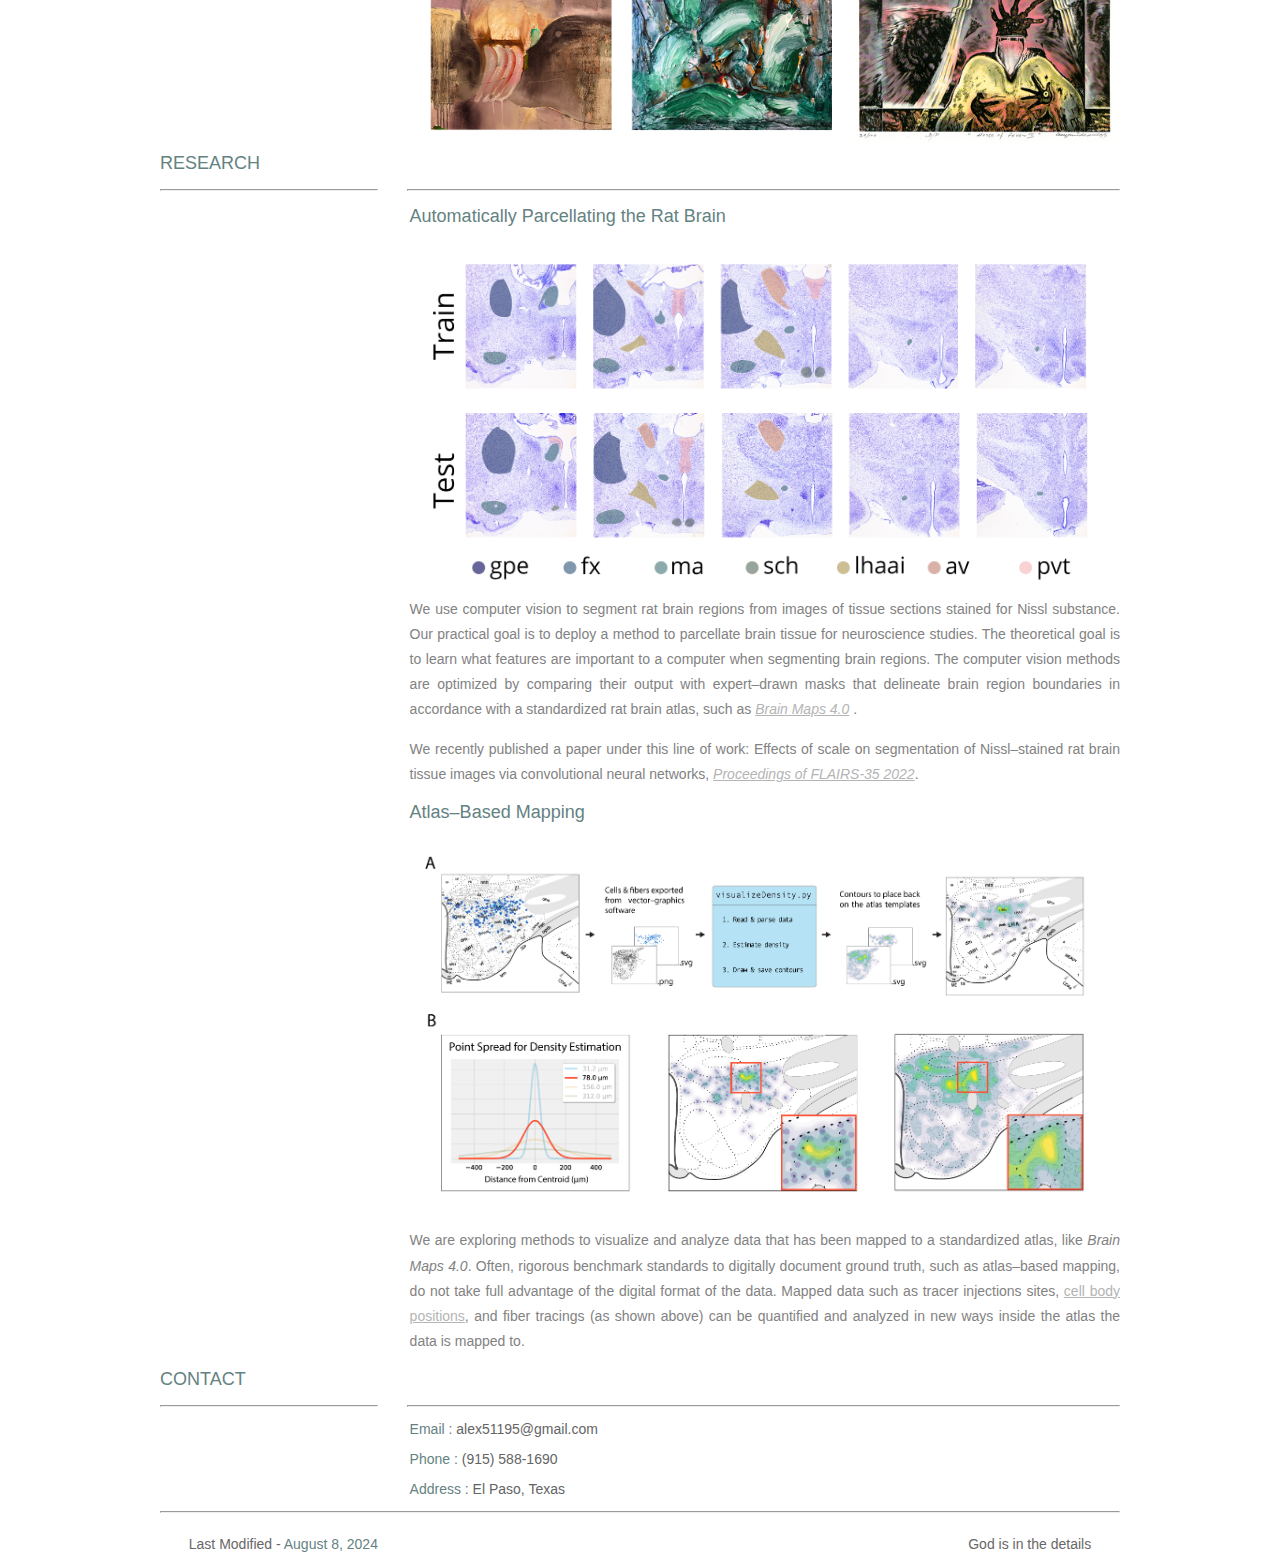
==== commit 6d974c7f: "added dawn chorus video pt 2" ====
--- a/index.html
+++ b/index.html
@@ -152,7 +152,7 @@
       <hr class="sectionTitleRule2">
       <!-- Second Title & company details  -->
       <article class="section2Content">
-        <h2 class="sectionContentTitle">Casa de Cuadros</h2>
+        <h2 class="sectionContentTitle">Dawn Chorus</h2>
         <div class="projects4">
           <div style="padding:56.25% 0 0 0;position:relative;"><iframe src="https://player.vimeo.com/video/1051409594?title=0&amp;byline=0&amp;portrait=0&amp;badge=0&amp;autopause=0&amp;player_id=0&amp;app_id=58479" frameborder="0" allow="autoplay; fullscreen; picture-in-picture; clipboard-write; encrypted-media" style="position:absolute;top:0;left:0;width:100%;height:100%;" title="Dawn Chorus"></iframe></div><script src="https://player.vimeo.com/api/player.js"></script>
         </div>
